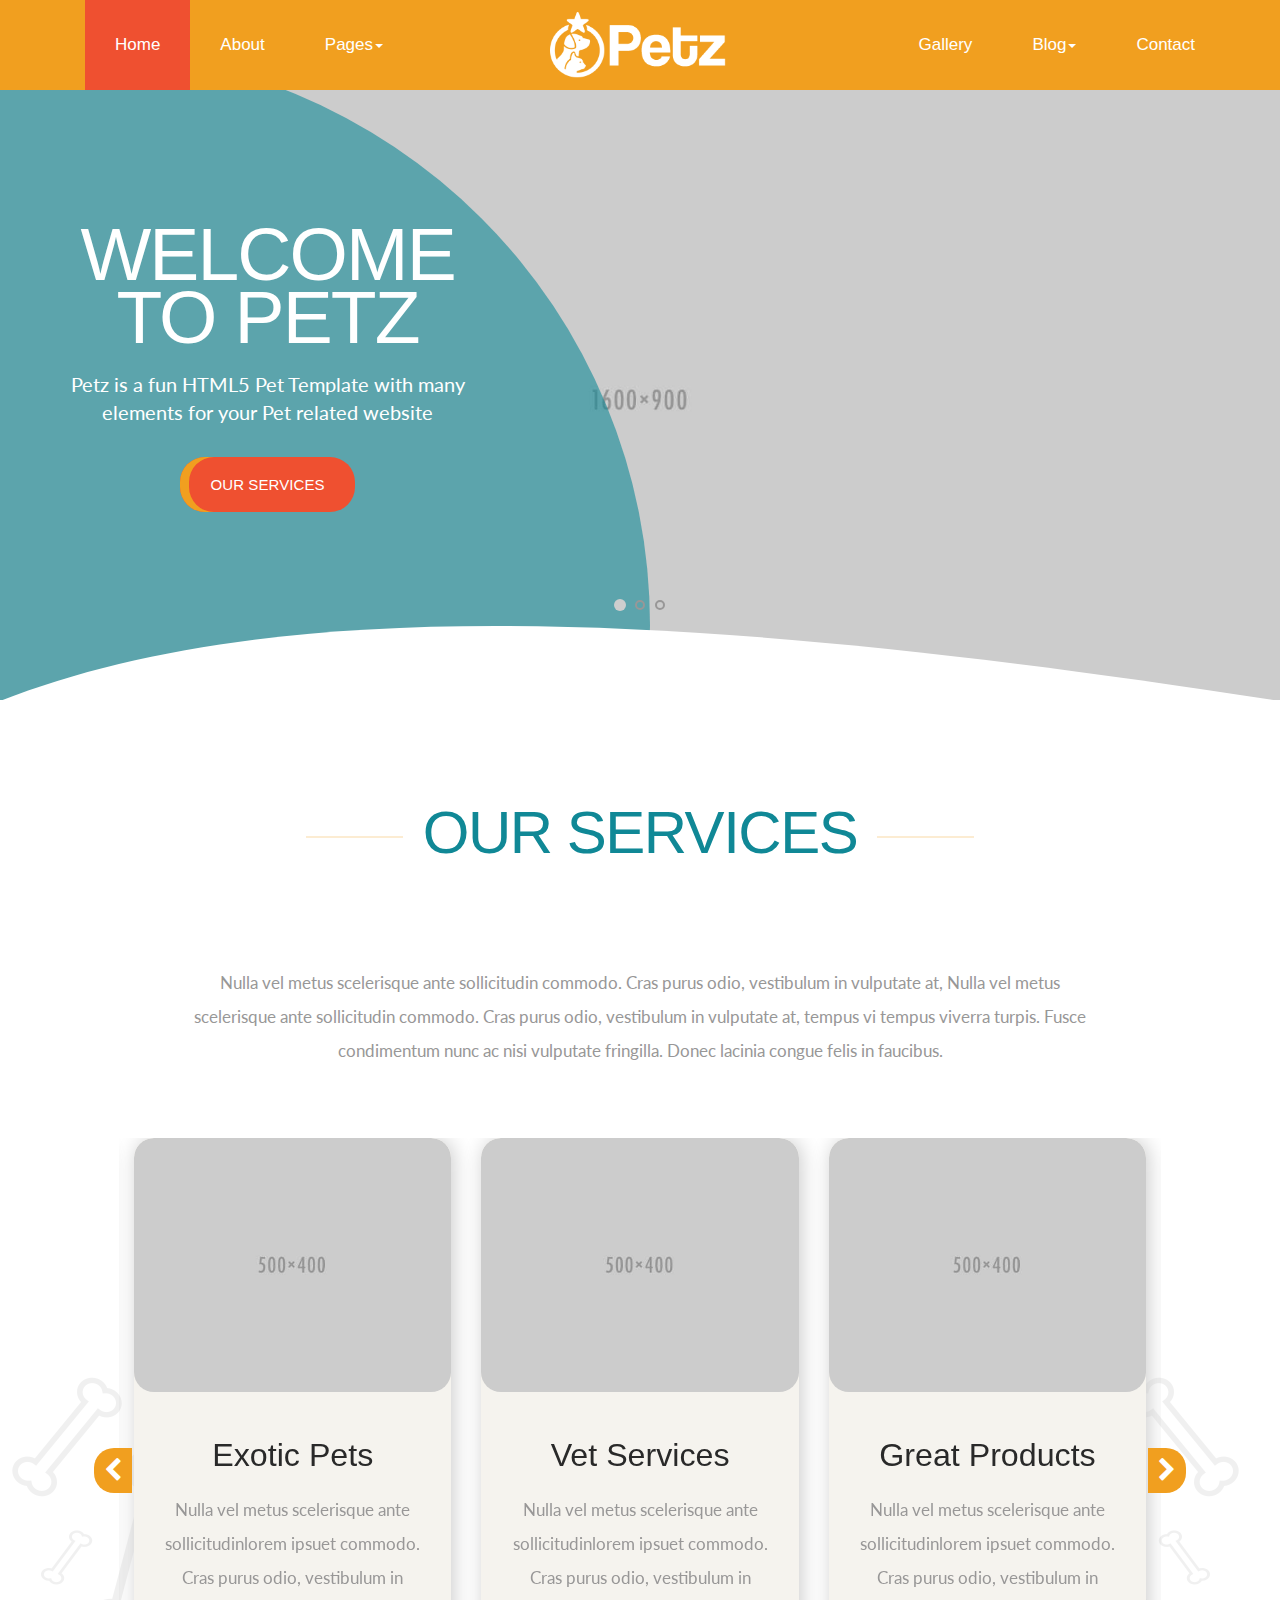
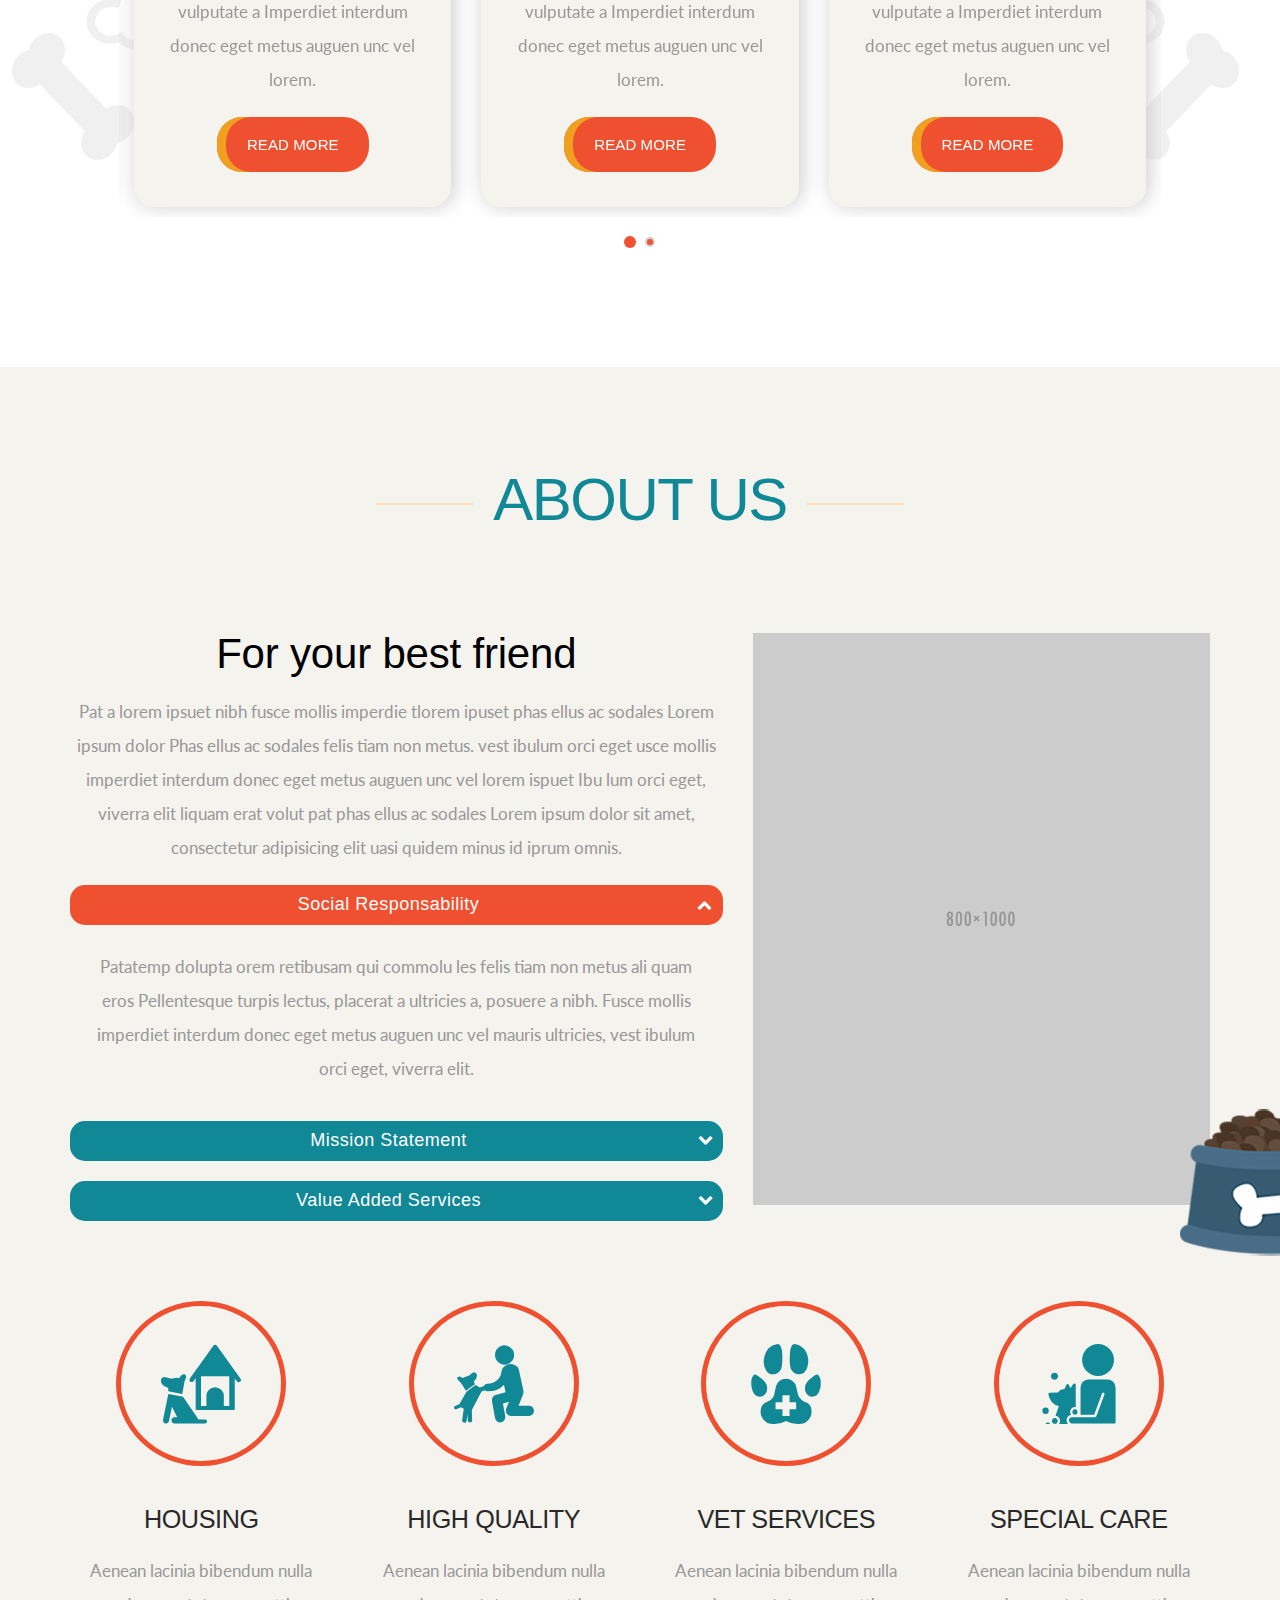
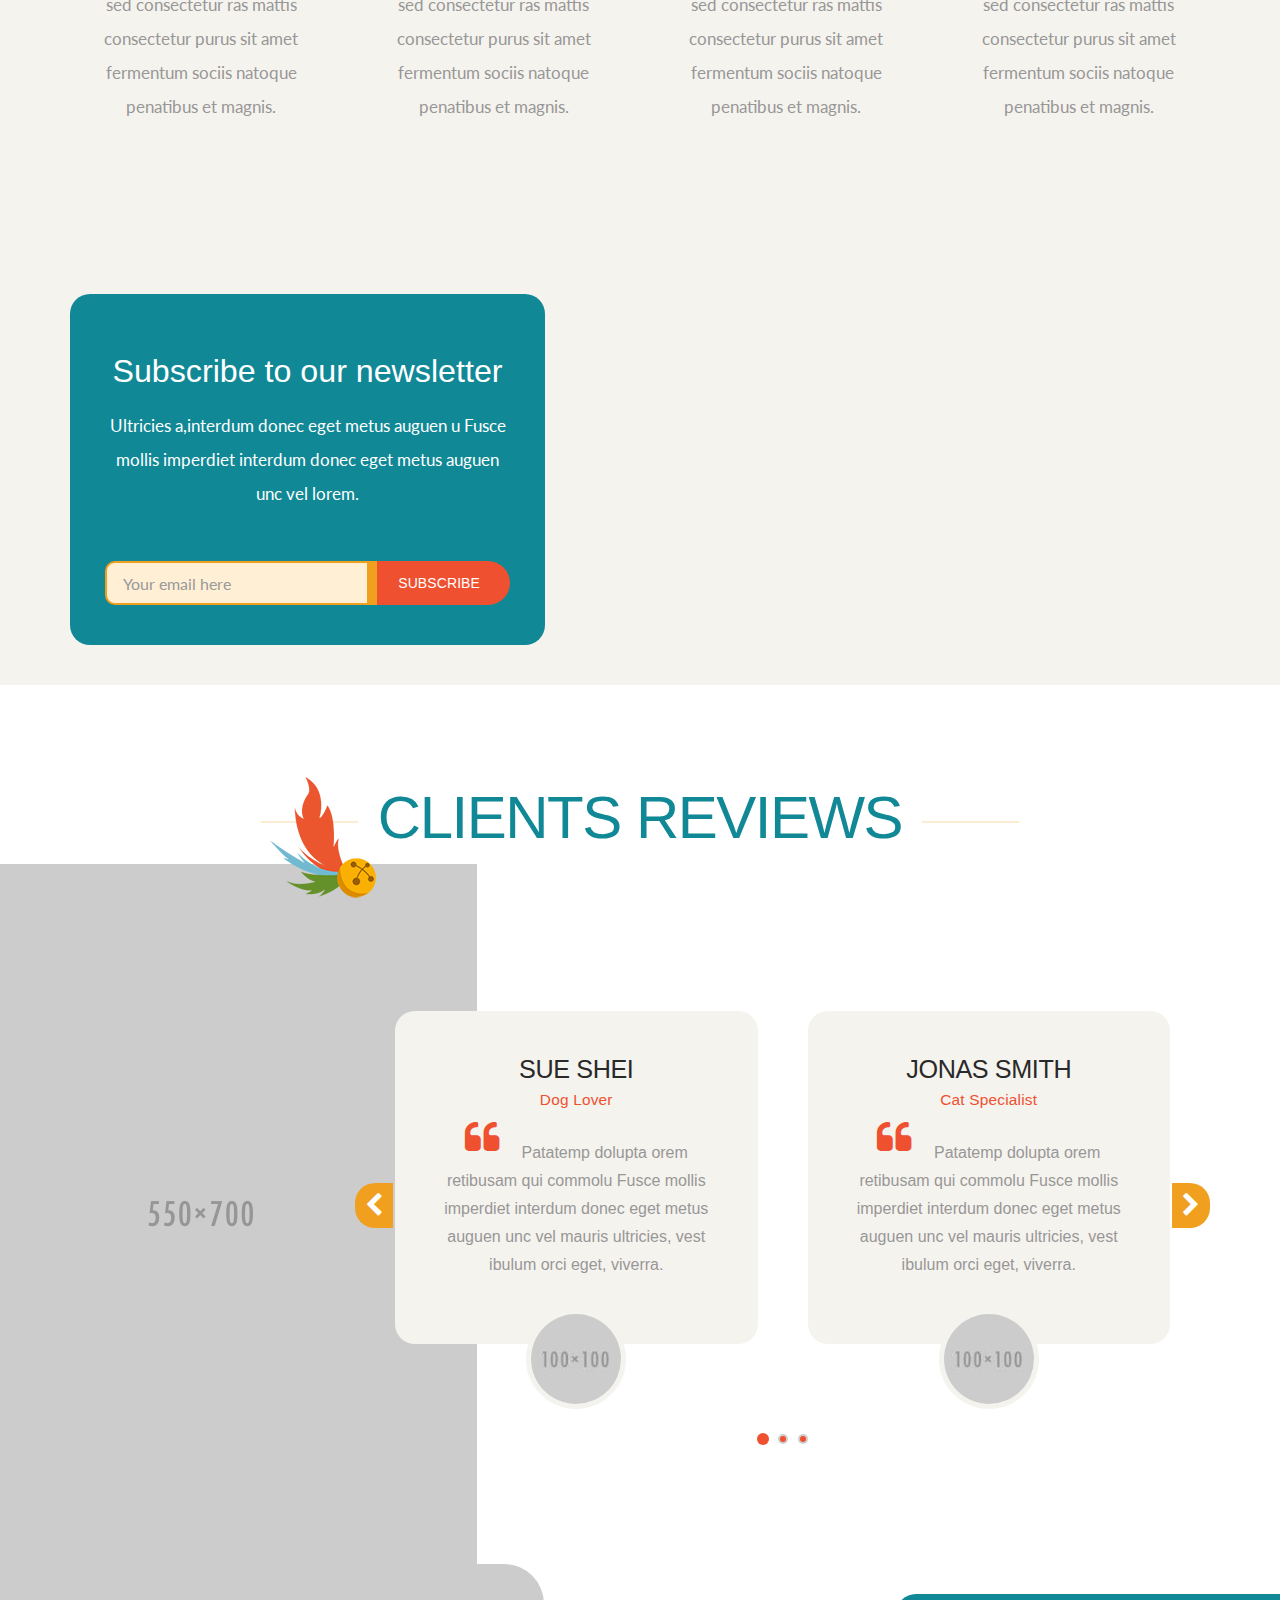
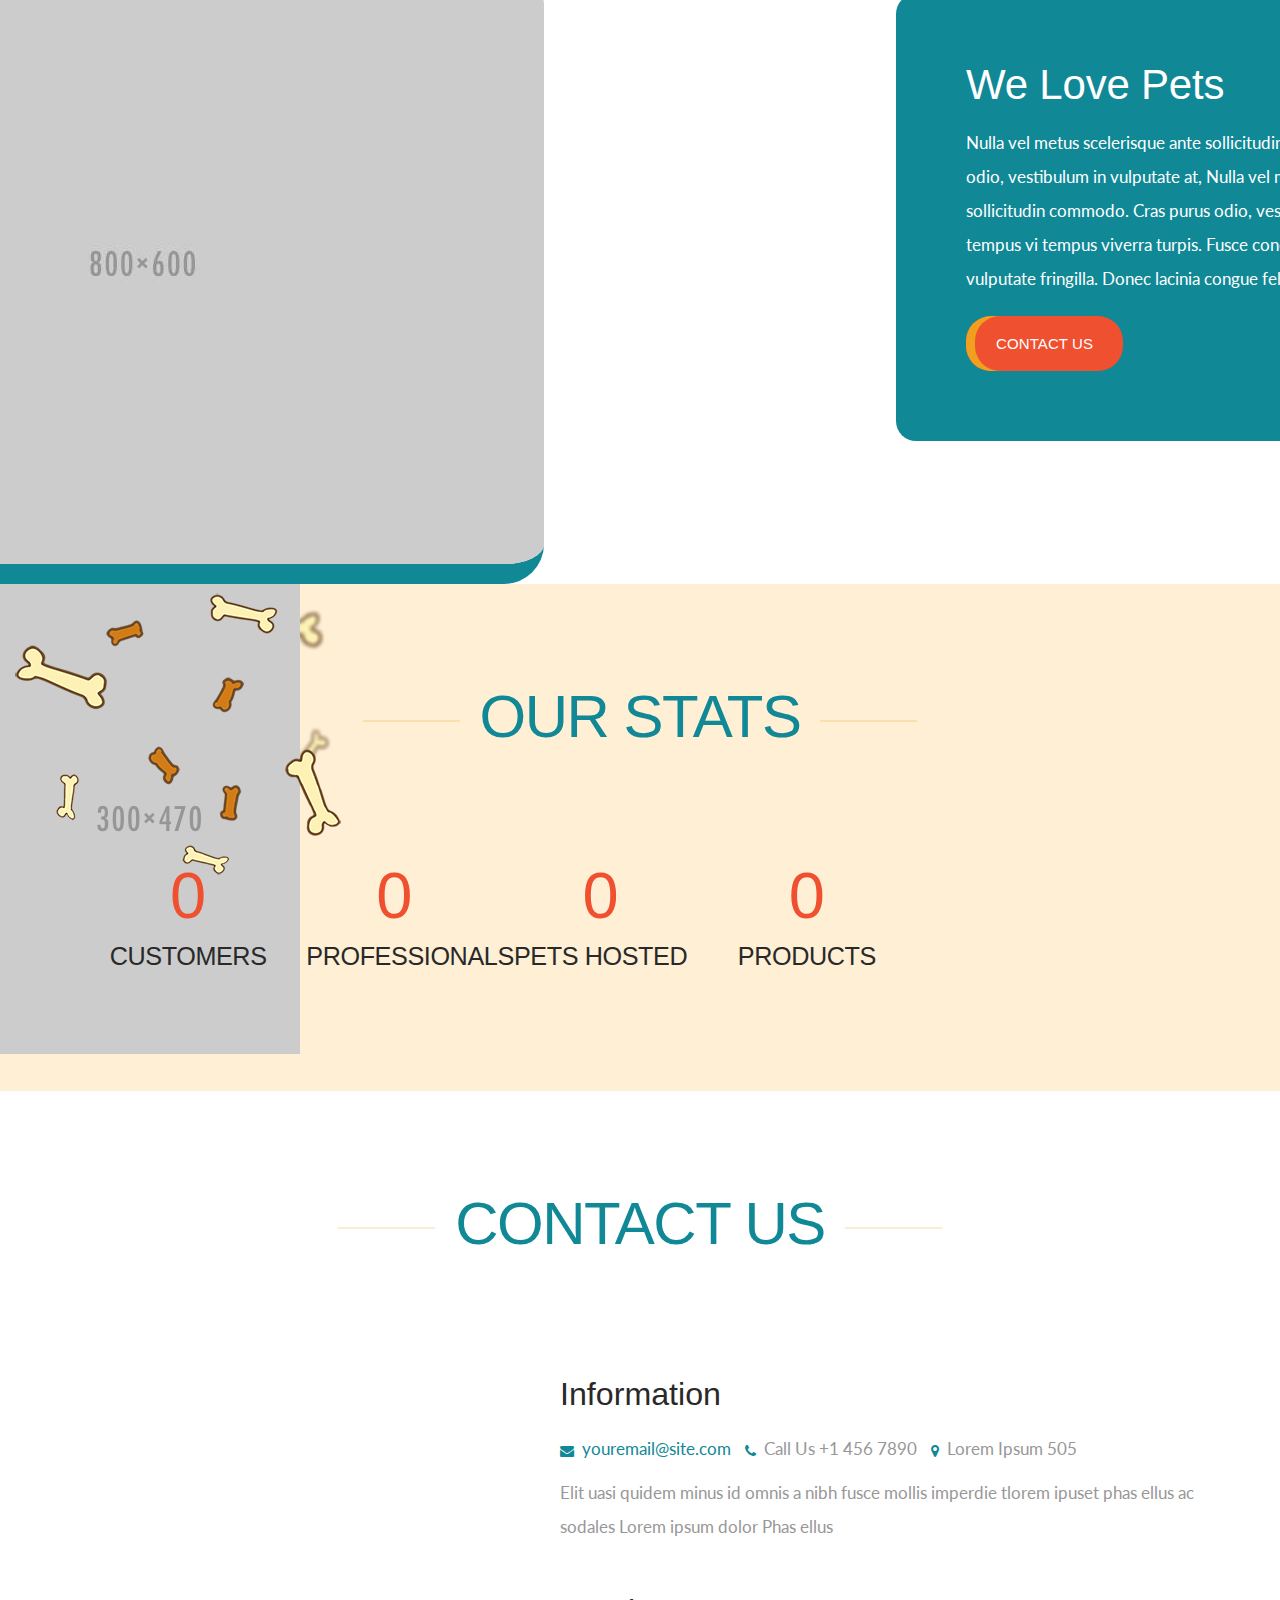
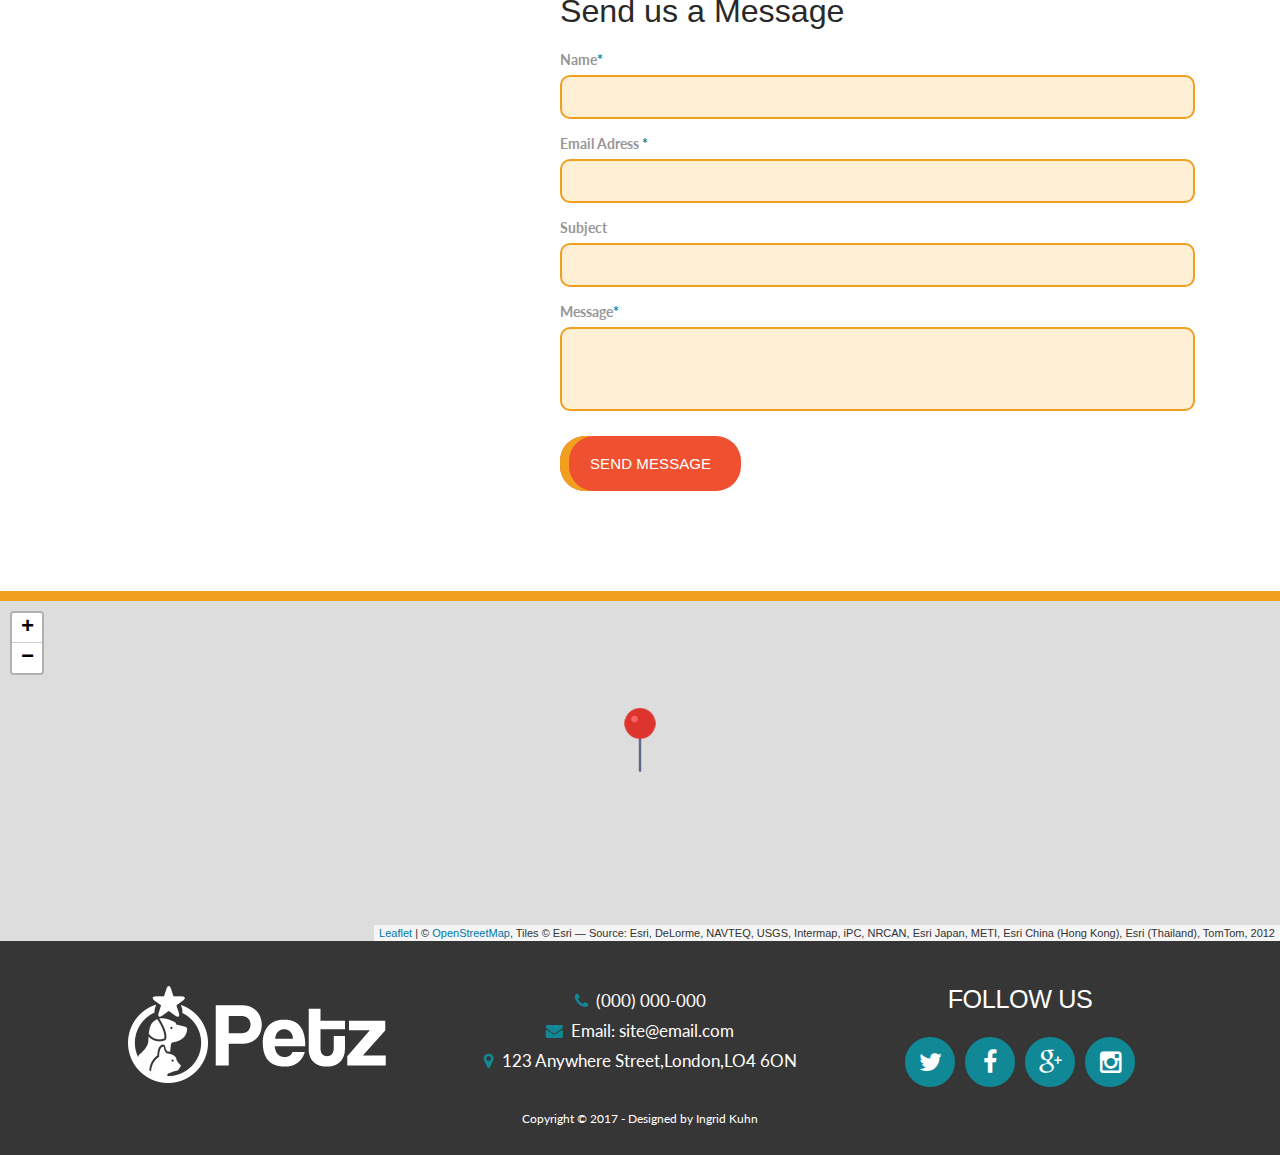
==== index.html @ ebee9ebb "alles hinzugefügt" ====
<!DOCTYPE html>
<html>
   <head>
      <meta charset="utf-8">
      <!--[if IE]>
      <meta http-equiv="X-UA-Compatible" content="IE=edge">
      <![endif]-->
      <meta name="viewport" content="width=device-width, initial-scale=1, maximum-scale=1">
      <meta name="description" content="">
      <meta name="author" content="">
      <!-- Page title -->
      <title>Petz - Pet HTML5 Template</title>
      <!--[if lt IE 9]>
      <script src="js/respond.js"></script>
      <![endif]-->
      <!-- Bootstrap Core CSS -->
      <link href="css/bootstrap.css" rel="stylesheet" type="text/css">
      <!-- Icon fonts -->
      <link href="fonts/font-awesome/css/font-awesome.min.css" rel="stylesheet" type="text/css">
      <link href="fonts/flaticons/flaticon.css" rel="stylesheet" type="text/css">
      <link href="fonts/glyphicons/bootstrap-glyphicons.css" rel="stylesheet" type="text/css">
      <!-- Google fonts -->
      <link href="https://fonts.googleapis.com/css?family=Lato:400,800" rel="stylesheet">
      <link href="https://fonts.googleapis.com/css?family=Baloo+Thambi" rel="stylesheet">
      <!-- Style CSS -->
      <link href="css/style.css" rel="stylesheet">
      <!-- Plugins CSS -->
      <link rel="stylesheet" href="css/plugins.css">
      <!-- Color Style CSS -->
      <link href="styles/maincolors.css" rel="stylesheet">
      <!-- Favicons-->
      <link rel="apple-touch-icon" sizes="72x72" href="/apple-icon-72x72.png">
      <link rel="apple-touch-icon" sizes="114x114" href="/apple-icon-114x114.png">
      <link rel="shortcut icon" href="favicon.ico" type="image/x-icon">
   </head>
   <body id="page-top">
      <!-- Preloader -->
      <div id="preloader">
         <div class="spinner">
            <div class="bounce1"></div>
         </div>
      </div>
      <!-- Preloader ends -->
      <nav class="navbar navbar-custom navbar-fixed-top">
         <div class="container">
            <!-- Brand and toggle get grouped for better mobile display -->
            <div class="navbar-header">
               <button type="button" class="navbar-toggle" data-toggle="collapse" data-target="#navbar-brand-centered">
               <i class="fa fa-bars"></i>
               </button>
               <div class="navbar-brand navbar-brand-centered page-scroll">
                  <a href="#page-top">
                     <!-- logo  -->
                     <img src="img/logo.png" class="img-responsive" alt="">
                  </a>
               </div>
            </div>
            <!--/navbar-header -->
            <!-- Collect the nav links, forms, and other content for toggling -->
            <div class="collapse navbar-collapse" id="navbar-brand-centered">
               <ul class="nav navbar-nav">
                  <li class="active"><a href="index.html">Home</a></li>
                  <li><a href="about.html">About</a></li>
                  <li class="dropdown">
                     <a class="dropdown-toggle" data-toggle="dropdown" href="#">Pages<b class="caret"></b></a>
                     <ul class="dropdown-menu">
                        <li><a href="adoption.html">Adoption</a></li>
						<li><a href="adopt-single.html">Adoption Single</a></li>
                        <li><a href="services.html">Our Services</a></li>
                        <li><a href="services-single.html">Services Single</a></li>
                        <li><a href="team.html">Our Team</a></li>
                        <li><a href="pricing.html">Pricing</a></li>
                        <li><a href="testimonials.html">Testimonials</a></li>
                        <li><a href="elements.html">Elements</a></li>
                     </ul>
                  </li>
               </ul>
               <ul class="nav navbar-nav navbar-right">
                  <li><a href="gallery.html">Gallery</a></li>
                  <li class="dropdown">
                     <a class="dropdown-toggle" data-toggle="dropdown" href="#">Blog<b class="caret"></b></a>
                     <ul class="dropdown-menu">
                        <li><a href="blog.html">Blog Home</a></li>
                        <li><a href="blog-single.html">Blog Post</a></li>
                     </ul>
                  </li>
                  <li><a href="contact.html">Contact</a></li>
               </ul>
            </div>
            <!-- /.navbar-collapse -->
         </div>
         <!-- /.container -->
      </nav>
      <!-- /navbar ends -->
      <!-- Full Page Image Background Slider -->
      <div class="slider-container">
         <!-- Controls -->
         <div class="slider-control left inactive"></div>
         <div class="slider-control right"></div>
         <ul class="slider-pagi"></ul>
         <!--Slider -->
         <div class="slider">
            <!-- Slide 0 -->
            <div class="slide slide-0 active" style="background-image:url('img/slide0.jpg')">
               <div class="slide__bg"></div>
               <div class="slide__content">
                  <div class="slide__overlay">
                  </div>
                  <!-- slide text-->
                  <div class="slide__text">
                     <h1 class="slide__text-heading">Welcome to PETZ</h1>
                     <div class="hidden-mobile">
                        <p class="lead">Petz is a fun HTML5 Pet Template with many elements for your Pet related website</p>
                        <a href="services.html" class="btn btn-default">our services</a>
                     </div>
                  </div>
               </div>
            </div>
            <!-- Slide 1 -->
            <div class="slide slide-1" style="background-image:url('img/slide1.jpg')">
               <div class="slide__bg"></div>
               <div class="slide__content">
                   <div class="slide__overlay">
                  </div>
                  <!-- slide text-->
                  <div class="slide__text">
                     <h1 class="slide__text-heading">We Love Pets!</h1>
                     <div class="hidden-mobile">
                        <p class="lead">We offer all the best quality products for your best friend.</p>
                        <a href="blog.html" class="btn btn-default">our Blog</a>
                     </div>
                  </div>
               </div>
            </div>
			<!-- Slide 2 -->
            <div class="slide slide-2" style="background-image:url('img/slide2.jpg')">
               <div class="slide__bg"></div>
               <div class="slide__content">
                   <div class="slide__overlay">
                  </div>
                  <!-- slide text-->
                  <div class="slide__text">
                     <h1 class="slide__text-heading">Amazing Services</h1>
                     <div class="hidden-mobile">
                        <p class="lead">We offer all the best quality products for your best friend.</p>
                        <a href="about.html" class="btn btn-default">About Us</a>
                     </div>
                  </div>
               </div>
            </div>
			<!--/Slide2 -->
         </div>
		  <!--/Slider-->
      </div>
	 <!--/ Slider ends -->
	  <!-- SVG Curve Up -->
      <svg id="curveUp" xmlns="http://www.w3.org/2000/svg" version="1.1" width="100%" height="100" viewBox="0 0 100 100" preserveAspectRatio="none" fill="#fff">
         <path d="M0 100 C 20 0 50 0 100 100 Z"/>
      </svg>    
      <!-- Section Services-index -->
      <section id="services-index">
         <!-- container -->
         <div class="container">
            <div class="section-heading">
               <h2>Our Services</h2>
            </div>
			<!-- /section-heading-->
            <div class="col-md-10 col-md-offset-1 text-center">
               <p>Nulla vel metus scelerisque ante sollicitudin commodo. Cras purus odio, vestibulum in vulputate at, Nulla vel metus scelerisque ante sollicitudin commodo. Cras purus odio, vestibulum in vulputate at, tempus vi tempus viverra turpis. Fusce condimentum nunc ac nisi vulputate fringilla. Donec lacinia congue felis in faucibus.</p>
            </div>
			<!-- /col-md-10-->
         </div>
         <!-- /container-->
         <div class="container-fluid bg-pattern margin1"  data-bottom-top="background-position: 0px 70%,99% 70%;"
            data-top-bottom="background-position: 0px -50%,99% -50%;">
            <div class="row">
               <div class="col-md-10 col-md-offset-1">
			   <!-- Services -->
                  <div id="owl-services" class="owl-carousel">
                     <!-- Feature Box 1  -->
                     <div class="col-xs-12">
                        <div class="box_icon">
                           <div class="icon">
                              <!-- icon -->
                              <div class="image">
                                 <img src="img/service1.jpg" class="img-responsive" alt="">
                              </div>
                              <div class="info">
                                 <h4>Exotic Pets</h4>
                                 <p>Nulla vel metus scelerisque ante sollicitudinlorem ipsuet commodo. Cras purus odio, vestibulum in vulputate a Imperdiet interdum donec eget metus auguen unc vel lorem.</p>
                                 <!-- Button-->
                                 <a class="btn" href="services-single.html">Read More</a>
                              </div>
                           </div>
                        </div>
                        <!-- /box_icon -->
                     </div>
                     <!-- /col-xs-12 ends -->
                     <!-- Feature Box 2 -->
                     <div class="col-xs-12">
                        <div class="box_icon">
                           <div class="icon">
                              <!-- icon -->
                              <div class="image">
                                 <img src="img/service2.jpg" class="img-responsive" alt="">
                              </div>
                              <div class="info">
                                 <h4>Vet Services</h4>
                                 <p>Nulla vel metus scelerisque ante sollicitudinlorem ipsuet commodo. Cras purus odio, vestibulum in vulputate a Imperdiet interdum donec eget metus auguen unc vel lorem.</p>
                                 <!-- Button-->
                                 <a class="btn" href="services-single.html">Read More</a>
                              </div>
                           </div>
                        </div>
                        <!-- /box_icon -->
                     </div>
                     <!-- /col-xs-12 ends -->
                     <!-- Feature Box 3  -->
                     <div class="col-xs-12">
                        <div class="box_icon">
                           <div class="icon">
                              <!-- icon -->
                              <div class="image">
                                 <img src="img/service3.jpg" class="img-responsive" alt="">
                              </div>
                              <div class="info">
                                 <h4>Great Products</h4>
                                 <p>Nulla vel metus scelerisque ante sollicitudinlorem ipsuet commodo. Cras purus odio, vestibulum in vulputate a Imperdiet interdum donec eget metus auguen unc vel lorem.</p>
                                 <!-- Button-->
                                 <a class="btn" href="services-single.html">Read More</a>
                              </div>
                           </div>
                        </div>
                        <!-- /box_icon -->
                     </div>
                     <!-- /col-xs-12 ends -->
                     <!-- Feature Box 4  -->
                     <div class="col-xs-12">
                        <div class="box_icon">
                           <div class="icon">
                              <!-- icon -->
                              <div class="image">
                                 <img src="img/service4.jpg" class="img-responsive" alt="">
                              </div>
                              <div class="info">
                                 <h4>Pet Hotel</h4>
                                 <p>Nulla vel metus scelerisque ante sollicitudinlorem ipsuet commodo. Cras purus odio, vestibulum in vulputate a Imperdiet interdum donec eget metus auguen unc vel lorem.</p>
                                 <!-- Button-->
                                 <a class="btn" href="services-single.html">Read More</a>
                              </div>
                           </div>
                        </div>
                        <!-- /box_icon -->
                     </div>
                     <!-- /col-xs-12 ends -->
                     <!-- Feature Box 5  -->
                     <div class="col-xs-12">
                        <div class="box_icon">
                           <div class="icon">
                              <!-- icon -->
                              <div class="image">
                                 <img src="img/service5.jpg" class="img-responsive" alt="">
                              </div>
                              <div class="info">
                                 <h4>Dog Walking</h4>
                                 <p>Nulla vel metus scelerisque ante sollicitudinlorem ipsuet commodo. Cras purus odio, vestibulum in vulputate a Imperdiet interdum donec eget metus auguen unc vel lorem.</p>
                                 <!-- Button-->
                                 <a class="btn" href="services-single.html">Read More</a>
                              </div>
                           </div>
                        </div>
                        <!-- /box_icon -->
                     </div>
                     <!-- /col-xs-12 ends -->
                  </div>
                  <!-- /owl-services -->
               </div>
               <!-- /col-md-9 -->
            </div>
            <!-- /row -->
         </div>
		 <!-- /container-fluid-->
      </section>
      <!-- Section About-index -->
      <section id="about-index" class="bg-lightcolor1" >
         <div class="container">
            <div class="section-heading text-center">
               <h2>About Us</h2>
            </div>
            <!-- row -->
            <div class="row">
               <div class="col-md-6 col-lg-7 text-center">
                  <h3>For your best friend</h3>
                  <p>
                     Pat a lorem ipsuet nibh fusce mollis imperdie tlorem ipuset phas ellus ac sodales Lorem ipsum dolor  Phas ellus ac sodales felis tiam non metus.
                     vest ibulum orci eget usce mollis imperdiet interdum donec eget metus auguen unc vel lorem ispuet Ibu lum orci eget, viverra elit liquam erat volut pat phas ellus ac sodales Lorem ipsum dolor sit amet, consectetur adipisicing elit uasi quidem minus id iprum omnis.
                  </p>
                  <!-- Accordion -->
                  <div class="panel-group" id="accordion">
                     <!-- Question 1 -->
                     <div class="panel">
                        <div class="panel-heading">
                           <h5 class="panel-title">
                              <a class="accordion-toggle" data-toggle="collapse" data-parent="#accordion" href="#collapseOne">Social Responsability</a>
                           </h5>
                        </div>
                        <div id="collapseOne" class="panel-collapse collapse in">
                           <div class="panel-body">
                              <p>Patatemp dolupta orem retibusam qui commolu 
                                 les felis tiam non metus ali quam eros Pellentesque turpis lectus, placerat a ultricies a, posuere a nibh. Fusce mollis imperdiet interdum donec eget metus auguen unc vel mauris ultricies, vest ibulum orci eget, viverra elit. 
                              </p>
                           </div>
                        </div>
                     </div>
                     <!-- Question 2 -->
                     <div class="panel">
                        <div class="panel-heading">
                           <h5 class="panel-title">
                              <a class="accordion-toggle collapsed" data-toggle="collapse" data-parent="#accordion" href="#collapseTwo">Mission Statement</a>
                           </h5>
                        </div>
                        <div id="collapseTwo" class="panel-collapse collapse">
                           <div class="panel-body">
                              <p>Patatemp dolupta orem retibusam qui commolu 
                                 les felis tiam non metus ali quam eros Pellentesque turpis lectus, placerat a ultricies a, posuere a nibh. Fusce mollis imperdiet interdum donec eget metus auguen unc vel mauris ultricies, vest ibulum orci eget, viverra elit. 
                              </p>
                           </div>
                        </div>
                     </div>
                     <!-- Question 3 -->
                     <div class="panel">
                        <div class="panel-heading">
                           <h5 class="panel-title">
                              <a class="accordion-toggle collapsed" data-toggle="collapse" data-parent="#accordion" href="#collapseThree">Value Added Services</a>
                           </h5>
                        </div>
                        <div id="collapseThree" class="panel-collapse collapse">
                           <div class="panel-body">
                              <p>Patatemp dolupta orem retibusam qui commolu 
                                 les felis tiam non metus ali quam eros Pellentesque turpis lectus, placerat a ultricies a, posuere a nibh. Fusce mollis imperdiet interdum donec eget metus auguen unc vel mauris ultricies, vest ibulum orci eget, viverra elit. 
                              </p>
                           </div>
                        </div>
                     </div>
                  </div>
                  <!-- /.accordion -->
               </div>
			   <!-- /col-md-7-->
               <!-- Parallax object -->
               <div class="parallax-object1 hidden-sm hidden-xs"  data-100-start="right: 0%;" 
                  data-center-bottom="right:30%;"  >
                  <!-- Image -->
                  <img src="img/illustrations/petbowl.png" alt="">
               </div>
			   <!-- /parallax-object1-->
               <div class="col-md-6 col-lg-5" >
                  <img src="img/about-index.png" class="img-responsive" alt="">
               </div>
               <!-- /col-md-5-->
            </div>
            <!-- /row -->
            <div class="row margin1 text-center">
               <!-- item 1 -->
               <div class="features col-lg-3 col-sm-6 col-xs-12">
                  <div class="col-xs-12 big-icon">
                     <!-- icon -->
                     <i class="flaticon-dog-and-pets-house"></i>
                  </div>
                  <div class="col-xs-12">
                     <h5>Housing</h5>
                     <p>Aenean lacinia bibendum nulla sed consectetur ras mattis consectetur purus sit amet fermentum sociis natoque penatibus et magnis.</p>
                  </div>
               </div>
               <!-- /col-md-3 -->
               <!-- item 2 -->
               <div class="features col-lg-3 col-sm-6 col-xs-12">
                  <div class="col-xs-12 big-icon">
                     <!-- icon -->
                     <i class="flaticon-dog-in-front-of-a-man"></i>
                  </div>
                  <div class="col-xs-12">
                     <h5>High Quality</h5>
                     <p>Aenean lacinia bibendum nulla sed consectetur ras mattis consectetur purus sit amet fermentum sociis natoque penatibus et magnis.</p>
                  </div>
               </div>
               <!-- /col-md-3 -->
               <!-- item 3 -->
               <div class="features col-lg-3 col-sm-6 col-xs-12">
                  <div class="col-xs-12 big-icon">
                     <!-- icon -->
                     <i class="flaticon-veterinarian-hospital"></i>
                  </div>
                  <div class="col-xs-12">
                     <h5>Vet Services</h5>
                     <p>Aenean lacinia bibendum nulla sed consectetur ras mattis consectetur purus sit amet fermentum sociis natoque penatibus et magnis.</p>
                  </div>
               </div>
               <!-- /col-md-3 -->
               <!-- item 1 -->
               <div class="features col-lg-3 col-sm-6 col-xs-12">
                  <div class="col-xs-12 big-icon">
                     <!-- icon -->
                     <i class="flaticon-animals-3"></i>
                  </div>
                  <div class="col-xs-12">
                     <h5>Special Care</h5>
                     <p>Aenean lacinia bibendum nulla sed consectetur ras mattis consectetur purus sit amet fermentum sociis natoque penatibus et magnis.</p>
                  </div>
               </div>
               <!-- /col-md-3 -->
            </div>
            <!-- /row -->
         </div>
         <!-- /container -->
      </section>
      <!-- /section ends -->
      <div class="container-fluid">
         <!-- Section Call to action -->
         <section class="call-to-action small-section bg1" data-stellar-background-ratio="0.2">
            <div class="container text-center">
               <!-- well -->
               <div class="col-md-5 bg-darkcolor well">
                  <div class="col-md-12">
                     <h4>Subscribe to our newsletter</h4>
                     <p>Ultricies a,interdum donec eget metus auguen u Fusce mollis imperdiet interdum donec eget metus auguen unc vel lorem.</p>
                     <!-- Form -->				
                     <div id="mc_embed_signup" class="margin1">
                        <!-- your form adresss in the line bellow -->
                        <form action="//yourlist.us12.list-manage.com/subscribe/post?u=04e646927a196552aaee78a7b&id=111" method="post" id="mc-embedded-subscribe-form" name="mc-embedded-subscribe-form" class="validate" target="_blank" novalidate>
                           <div id="mc_embed_signup_scroll">
                              <div class="mc-field-group">
                                 <div class="input-group">
                                    <input class="form-control input-lg required email" type="email" value="" name="EMAIL" placeholder="Your email here" id="mce-EMAIL">
                                    <span class="input-group-btn">
                                    <button class="btn" type="submit" value="Subscribe" name="subscribe" id="mc-embedded-subscribe">Subscribe</button>
                                    </span>
                                 </div>
                                 <!-- Subscription results -->
                                 <div id="mce-responses" class="mailchimp">
                                    <div class="alert alert-danger response" id="mce-error-response"></div>
                                    <div class="alert alert-success response" id="mce-success-response"></div>
                                 </div>
                              </div>
                              <!-- /mc-fiel-group -->									
                           </div>
                           <!-- /mc_embed_signup_scroll -->
                        </form>
                        <!-- /form ends -->								
                     </div>
                     <!-- /mc_embed_signup -->
                  </div>
                  <!-- /col-md-12 -->
               </div>
               <!-- /col-md-6 -->
            </div>
            <!-- /container -->
         </section>
         <!-- /Section ends -->
      </div>
      <!-- /container-fluid -->
      <!-- Section Reviews -->
      <section id="reviews">
         <div class="container">
            <div class="section-heading text-center">
               <h2>Clients Reviews</h2>
            </div>
            <!-- Parallax object -->
            <div class="parallax-object2 hidden-sm hidden-xs hidden-md" 
               data-100-start="transform:rotate(-0deg); left:20%;" 
               data-top-bottom="transform:rotate(-370deg);">
               <!-- Image -->
               <img src="img/illustrations/toy.png" alt="">
            </div>
            <!-- /col-md-3 -->
            <div class="col-md-9 col-md-offset-3">
               <!-- Reviews -->
            <div id="owl-reviews" class="owl-carousel margin1">
               <!-- review 1 -->
               <div class="review">
                  <div class="col-xs-12">
                     <!-- caption -->
                     <div class="review-caption">
                        <h5>Sue Shei</h5>
                        <div class="small-heading">
                           Dog Lover
                        </div>
                        <blockquote>
                           Patatemp dolupta orem retibusam qui commolu 
                           Fusce mollis imperdiet interdum donec eget metus auguen unc vel mauris ultricies, 
                           vest ibulum orci eget, viverra.
                        </blockquote>
                     </div>
                     <!-- Profile image -->
                     <div class="review-profile-image">
                        <img src="img/review1.jpg" alt=""/>
                     </div>
                     <!--/review profile image -->
                  </div>
                  <!-- /col-xs-12 ends -->
               </div>
               <!-- /review-->
               <!-- review 2 -->
               <div class="review">
                  <div class="col-xs-12">
                     <!-- caption -->
                     <div class="review-caption">
                        <h5>Jonas Smith</h5>
                        <div class="small-heading">
                           Cat Specialist
                        </div>
                        <blockquote>
                           Patatemp dolupta orem retibusam qui commolu 
                           Fusce mollis imperdiet interdum donec eget metus auguen unc vel mauris ultricies, 
                           vest ibulum orci eget, viverra.
                        </blockquote>
                     </div>
                     <!-- Profile image -->
                     <div class="review-profile-image">
                        <img src="img/review2.jpg" alt=""/>                      
                     </div>
                     <!--/review profile image -->
                  </div>
                  <!-- /col-xs-12 ends -->
               </div>
               <!-- /review-->
               <!-- review 3 -->
               <div class="review">
                  <div class="col-xs-12">
                     <!-- caption -->
                     <div class="review-caption">
                        <h5>Maria Silva</h5>
                        <div class="small-heading">
                           Exotic Birds Vet
                        </div>
                        <blockquote>
                           Patatemp dolupta orem retibusam qui commolu 
                           Fusce mollis imperdiet interdum donec eget metus auguen unc vel mauris ultricies, 
                           vest ibulum orci eget, viverra.
                        </blockquote>
                     </div>
                     <!-- Profile image -->
                     <div class="review-profile-image">
                        <img src="img/review3.jpg" alt=""/>                       
                     </div>
                     <!--/review profile image -->
                  </div>
                  <!-- /col-xs-12 ends -->
               </div>
               <!-- /review-->
               <!-- review 4 -->
               <div class="review">
                  <div class="col-xs-12">
                     <!-- caption -->
                     <div class="review-caption">
                        <h5>Lou Lou</h5>
                        <div class="small-heading">
                           Veterinarian
                        </div>
                        <blockquote>
                           Patatemp dolupta orem retibusam qui commolu 
                           Fusce mollis imperdiet interdum donec eget metus auguen unc vel mauris ultricies, 
                           vest ibulum orci eget, viverra.
                        </blockquote>
                     </div>
                     <!-- Profile image -->
                     <div class="review-profile-image">
                        <img src="img/review4.jpg" alt=""/>                       
                     </div>
                     <!--/review profile image -->
                  </div>
                  <!-- /col-xs-12 ends -->
               </div>
               <!-- /review-->
               <!-- review 4 -->
               <div class="review">
                  <div class="col-xs-12">
                     <!-- caption -->
                     <div class="review-caption">
                        <h5>James Doe</h5>
                        <div class="small-heading">
                           Pet Lover
                        </div>
                        <blockquote>
                           Patatemp dolupta orem retibusam qui commolu 
                           Fusce mollis imperdiet interdum donec eget metus auguen unc vel mauris ultricies, 
                           vest ibulum orci eget, viverra.
                        </blockquote>
                     </div>
                     <!-- Profile image -->
                     <div class="review-profile-image">
                        <img src="img/review5.jpg" alt=""/>                       
                     </div>
                     <!--/review profile image -->
                  </div>
                  <!-- /col-xs-12 ends -->
               </div>
               <!-- /review-->
            </div>
            <!-- /owl-carousel -->
            </div>
            <!-- /col-md-10 -->
         </div>
         <!-- /.container -->
      </section>
      <!-- /Section ends -->
      <!-- callout-->		   
      <section class="callout container-fluid no-padding">
	    <!-- row-fluid -->
         <div class="row-fluid">
            <div class="col-lg-8 col-md-12 no-padding" data-start="right: 20%;" 
               data-center="right:0%;">
               <!-- image  -->
               <img src="img/call1.jpg" class="img-responsive img-rounded" alt="">
            </div>
            <!-- text box  -->
            <div class="callout-box col-lg-6 col-lg-offset-6 bg-darkcolor"  data-start="left: 20%;" 
               data-center="left:0%;">
               <h3>We Love Pets</h3>
               <p>Nulla vel metus scelerisque ante sollicitudin commodo. Cras purus odio, vestibulum in vulputate at, Nulla vel metus scelerisque ante sollicitudin commodo. Cras purus odio, vestibulum in vulputate at, tempus vi tempus viverra turpis. Fusce condimentum nunc ac nisi vulputate fringilla. Donec lacinia congue felis in faucibus.</p>
               <a href="contact.html" class="btn">Contact us</a>
            </div>
            <!-- /callout-box  -->
         </div>
         <!-- /row-fluid -->
      </section>
      <!-- /callout -->
      <!-- Section Stats -->	
      <section id="stats" class="bg-lightcolor2">
         <div class="section-heading text-center">
               <h2>Our Stats</h2>
            </div>
         <div class="container">
            <div class="col-lg-9 col-md-8 col-sm-8">
               <div class="text-center">
                  <div class="col-lg-3 col-md-6 col-sm-6">
                     <!-- Number 1 -->
                     <div class="numscroller" data-slno='1' data-min='0' data-max='180' data-delay='20' data-increment="19">0</div>
                     <h5>Customers</h5>
                  </div>
                  <div class="col-lg-3 col-md-6 col-sm-6">
                     <!-- Number 2 -->
                     <div class="numscroller" data-slno='1' data-min='0' data-max='16' data-delay='10' data-increment="9">0</div>
                     <h5>Professionals</h5>
                  </div>
                  <div class="col-lg-3 col-md-6 col-sm-6">
                     <!-- Number 3 -->
                     <div class="numscroller" data-slno='1' data-min='0' data-max='67' data-delay='20' data-increment="19">0</div>
                     <h5>Pets Hosted</h5>
                  </div>
                  <div class="col-lg-3 col-md-6 col-sm-6">
                     <!-- Number 4 -->
                     <div class="numscroller" data-slno='1' data-min='0' data-max='50' data-delay='10' data-increment="9">0</div>
                     <h5>Products</h5>
                  </div>
               </div>
            </div>
         </div>
      </section>
      <!-- Section Ends-->
    
      <!-- Section Contact  -->
      <section id="contact-index">
         <div class="container">
            <div class="section-heading">
               <h2>Contact Us</h2>
            </div>
            <div class="col-lg-7 col-lg-offset-5 col-md-8 col-md-offset-2">
               <!-- contact info -->
               <h4>Information </h4>
               <ul class="list-inline">
                  <li><i class="fa fa-envelope"></i><a href="mailto:youremailaddress">youremail@site.com</a></li>
                  <li><i class="fa fa-phone margin-icon"></i>Call Us +1 456 7890</li>
                  <li><i class="fa fa-map-marker margin-icon"></i>Lorem Ipsum 505</li>
               </ul>
               <!-- address info -->
               <p>Elit uasi quidem minus id omnis a nibh fusce mollis imperdie tlorem ipuset phas ellus ac sodales Lorem ipsum dolor Phas ellus 
               </p>
               <h4 class="margin1">Send us a Message</h4>
               <!-- Form Starts -->
               <div id="contact_form">
                  <div class="form-group">
                     <label>Name<span class="required">*</span></label>
                     <input type="text" name="name" class="form-control input-field" required="">                    
                     <label>Email Adress <span class="required">*</span></label>
                     <input type="email" name="email" class="form-control input-field" required="">           
                     <label>Subject</label>
                     <input type="text" name="subject" class="form-control input-field" required="">                            
                     <label>Message<span class="required">*</span></label>
                     <textarea name="message" id="message" class="textarea-field form-control" rows="3"  required=""></textarea>
                  </div>
                  <button type="submit" id="submit_btn" value="Submit" class="btn center-block">Send message</button>
               </div>
               <!-- Contact results -->
               <div id="contact_results"></div>
            </div>
            <!-- Contact -->
            <!-- /col-lg-5-->
         </div>
         <!-- /container -->
      </section>
      <!-- /Section ends -->	
      <div class="container-fluid">
         <!-- map-->
         <div id="map-canvas"></div>
      </div>
      <!-- Footer -->		
      <footer>
         <!-- Contact info -->
         <div class="container">
            <div class="col-md-4 text-center">
               <!-- Footer logo -->
               <img src="img/logo.png" alt="" class="center-block img-responsive">
            </div>
            <!-- /.col-md-4 -->
            <div class="col-md-4 text-center res-margin">
               <ul class="list-unstyled">
                  <li><i class="fa fa-phone"></i>(000) 000-000</li>
                  <li><i class="fa fa-envelope"></i>Email: <a href="mailto:your@email.com">site@email.com</a></li>
                  <li><i class="fa fa-map-marker"></i>123 Anywhere Street,London,LO4 6ON</li>
               </ul>
            </div>
            <!-- /.col-md-4 -->
            <div class="col-md-4 text-center res-margin">
               <h5>Follow us</h5>
               <!--Social icons -->
               <div class="social-media">
                  <a href="#" title=""><i class="fa fa-twitter"></i></a>
                  <a href="#" title=""><i class="fa fa-facebook"></i></a>
                  <a href="#" title=""><i class="fa fa-google-plus"></i></a>
                  <a href="#" title=""><i class="fa fa-instagram"></i></a>
               </div>
            </div>
            <!-- /.col-md-4 -->
         </div>
         <!-- /.container -->
         <!-- Credits-->
         <div class="credits col-md-12 text-center">
            Copyright © 2017 - Designed by <a href="http://www.ingridkuhn.com">Ingrid Kuhn</a>
            <!-- Go To Top Link -->
            <div class="page-scroll hidden-sm hidden-xs">
               <a href="#page-top" class="back-to-top"><i class="fa fa-angle-up"></i></a>
            </div>
         </div>
         <!-- /credits -->
      </footer>
      <!-- /footer ends -->
      <!-- Core JavaScript Files -->
      <script src="js/jquery.min.js"></script>
      <script src="js/bootstrap.min.js"></script>
      <!-- Main Js -->
      <script src="js/main.js"></script>
      <!-- Contact form -->
      <script src="js/contact.js"></script>
      <!--Other Plugins -->
      <script src="js/plugins.js"></script>
      <!-- Prefix free CSS -->
      <script src="js/prefixfree.js"></script>
      <!--Mail Chimp validator -->
      <script src='js/mc-validate.js'></script>	  
      <!-- Open street maps-->
      <script src="js/map.js"></script>
   </body>
</html>
---- fonts/flaticons/flaticon.css ----
/*
  	Flaticon icon font: Flaticon
  	*/

@font-face {
  font-family: "Flaticon";
  src: url("Flaticon.eot");
  src: url("Flaticon.eot?#iefix") format("embedded-opentype"),
       url("Flaticon.woff") format("woff"),
       url("Flaticon.ttf") format("truetype");
  font-weight: normal;
  font-style: normal;
}


[class^="flaticon-"]:before, [class*=" flaticon-"]:before,
[class^="flaticon-"]:after, [class*=" flaticon-"]:after {   
  font-family: Flaticon;
font-style: normal;
}

.flaticon-angry-bulldog-face:before { content: "\f100"; }
.flaticon-animal:before { content: "\f101"; }
.flaticon-animal-1:before { content: "\f102"; }
.flaticon-animal-2:before { content: "\f103"; }
.flaticon-animal-3:before { content: "\f104"; }
.flaticon-animal-4:before { content: "\f105"; }
.flaticon-animal-5:before { content: "\f106"; }
.flaticon-animal-6:before { content: "\f107"; }
.flaticon-animal-7:before { content: "\f108"; }
.flaticon-animal-8:before { content: "\f109"; }
.flaticon-animal-paw-print:before { content: "\f10a"; }
.flaticon-animals:before { content: "\f10b"; }
.flaticon-animals-1:before { content: "\f10c"; }
.flaticon-animals-2:before { content: "\f10d"; }
.flaticon-animals-3:before { content: "\f10e"; }
.flaticon-animals-4:before { content: "\f10f"; }
.flaticon-animals-5:before { content: "\f110"; }
.flaticon-animals-6:before { content: "\f111"; }
.flaticon-animals-7:before { content: "\f112"; }
.flaticon-aquarium:before { content: "\f113"; }
.flaticon-basset-houd:before { content: "\f114"; }
.flaticon-basset-hound-dog-head:before { content: "\f115"; }
.flaticon-bernese-mountain:before { content: "\f116"; }
.flaticon-bird:before { content: "\f117"; }
.flaticon-border-collie:before { content: "\f118"; }
.flaticon-border-collie-head:before { content: "\f119"; }
.flaticon-brush:before { content: "\f11a"; }
.flaticon-bulldog:before { content: "\f11b"; }
.flaticon-bulldog-head:before { content: "\f11c"; }
.flaticon-cat:before { content: "\f11d"; }
.flaticon-chewing-bone-for-dog:before { content: "\f11e"; }
.flaticon-circle:before { content: "\f11f"; }
.flaticon-dachshund:before { content: "\f120"; }
.flaticon-doberman-dog-head:before { content: "\f121"; }
.flaticon-dog:before { content: "\f122"; }
.flaticon-dog-1:before { content: "\f123"; }
.flaticon-dog-2:before { content: "\f124"; }
.flaticon-dog-3:before { content: "\f125"; }
.flaticon-dog-4:before { content: "\f126"; }
.flaticon-dog-5:before { content: "\f127"; }
.flaticon-dog-6:before { content: "\f128"; }
.flaticon-dog-7:before { content: "\f129"; }
.flaticon-dog-8:before { content: "\f12a"; }
.flaticon-dog-and-pets-house:before { content: "\f12b"; }
.flaticon-dog-bone:before { content: "\f12c"; }
.flaticon-dog-bone-1:before { content: "\f12d"; }
.flaticon-dog-face:before { content: "\f12e"; }
.flaticon-dog-food-bowl:before { content: "\f12f"; }
.flaticon-dog-head:before { content: "\f130"; }
.flaticon-dog-in-front-of-a-man:before { content: "\f131"; }
.flaticon-dog-kennel:before { content: "\f132"; }
.flaticon-dog-pet-allowed-hotel-signal:before { content: "\f133"; }
.flaticon-dog-puppy:before { content: "\f134"; }
.flaticon-dog-training:before { content: "\f135"; }
.flaticon-dog-training-1:before { content: "\f136"; }
.flaticon-dog-training-2:before { content: "\f137"; }
.flaticon-dog-training-3:before { content: "\f138"; }
.flaticon-dog-with-big-and-pointy-ears:before { content: "\f139"; }
.flaticon-dog-with-chubby-cheeks:before { content: "\f13a"; }
.flaticon-dog-with-first-aid-kit-bag:before { content: "\f13b"; }
.flaticon-dog-with-floppy-ears:before { content: "\f13c"; }
.flaticon-dog-with-floppy-ears-1:before { content: "\f13d"; }
.flaticon-face-of-a-dog-with-sleepy-eyes:before { content: "\f13e"; }
.flaticon-face-of-staring-dog:before { content: "\f13f"; }
.flaticon-food:before { content: "\f140"; }
.flaticon-guinea-pig-heag:before { content: "\f141"; }
.flaticon-hamster:before { content: "\f142"; }
.flaticon-hamster-1:before { content: "\f143"; }
.flaticon-kurzhaar:before { content: "\f144"; }
.flaticon-laying-cat:before { content: "\f145"; }
.flaticon-long-haired-dog-head:before { content: "\f146"; }
.flaticon-man-combing-a-dog:before { content: "\f147"; }
.flaticon-medical:before { content: "\f148"; }
.flaticon-mouse:before { content: "\f149"; }
.flaticon-pawprint:before { content: "\f14a"; }
.flaticon-pawprint-1:before { content: "\f14b"; }
.flaticon-pet-carrier:before { content: "\f14c"; }
.flaticon-pet-food:before { content: "\f14d"; }
.flaticon-pet-friendly:before { content: "\f14e"; }
.flaticon-pet-hotel-sign-with-a-dog-and-a-cat-under-a-roof-line:before { content: "\f14f"; }
.flaticon-pet-hotel-symbols-of-three-stars-a-semicircle-and-a-bone-black-shape:before { content: "\f150"; }
.flaticon-pet-shelter:before { content: "\f151"; }
.flaticon-pets:before { content: "\f152"; }
.flaticon-pets-hotel-symbol-with-a-dog-and-a-cat-in-a-circle-with-one-star:before { content: "\f153"; }
.flaticon-play:before { content: "\f154"; }
.flaticon-poodle:before { content: "\f155"; }
.flaticon-rat:before { content: "\f156"; }
.flaticon-scissors:before { content: "\f157"; }
.flaticon-siamese-cat:before { content: "\f158"; }
.flaticon-sign:before { content: "\f159"; }
.flaticon-sitting-rabbit:before { content: "\f15a"; }
.flaticon-syringe:before { content: "\f15b"; }
.flaticon-toyger-cat:before { content: "\f15c"; }
.flaticon-track:before { content: "\f15d"; }
.flaticon-turtle:before { content: "\f15e"; }
.flaticon-vet-with-cat:before { content: "\f15f"; }
.flaticon-veterinarian-hospital:before { content: "\f160"; }
.flaticon-veterinary:before { content: "\f161"; }
.flaticon-walking-the-dog:before { content: "\f162"; }
.flaticon-zynga-logotype:before { content: "\f163"; }
---- css/style.css ----
/*
Template Name: PetZ
Author: Ingrid Kuhn
Author URI: themeforest/user/ingridk
Version: 1.0
Last change: 13th june 2018

	Table of Contents

	#General and Typography
	#Preloader
	#Navigation
	#Logo
	#Index page
	#Adoption page
	#Team page
	#Pricing Page
	#Testimonials Page
    #Gallery page
	#Blog pages
	#Contact page
	#Footer and Credits
	#Miscellaneous
	#Media Queries

===========================
  General and Typography
============================ */

html {
    width: 100%;
    height: 100%;
}
body {
    width: 100%;
    height: 100%;
    font-weight: 400;
    color: #989797;
    overflow-x: hidden!important;
    -webkit-font-smoothing: antialiased;
    font-family: 'Lato', sans-serif;
    overflow: auto;
    -webkit-overflow-scrolling: touch;
    position: relative;
}
p,
ul {
    font-size: 17px;
    line-height: 34px;
}
img {
    transition: all .2s ease-in-out;
}
/* Headings */

h1 {
    font-size: 75px;
    margin-bottom: 20px;
    line-height: 63px;
    font-family: 'Baloo Thambi', sans-serif;
    margin-top: 0px;
    color: #222;
    letter-spacing: -.025em;
}
h2 {
    font-size: 60px;
    font-family: 'Baloo Thambi', sans-serif;
    margin-bottom: 20px;
    margin-top: 0px;
    color: #282828;
    letter-spacing: -.025em;
    text-transform: uppercase;
}
h3 {
    font-family: 'Baloo Thambi', sans-serif;
    font-size: 3em;
    color: #000;
    line-height: 1em;
    letter-spacing: -0.2px;
    margin-bottom: 20px;
    margin-top: 0px;
    position: relative;
}
h4 {
    font-family: 'Baloo Thambi', sans-serif;
    font-size: 2.3em;
    margin-top: 20px;
    margin-bottom: 20px;
    color: #292929;
}
h5 {
    font-size: 1.8em;
    margin: 0;
    font-family: 'Baloo Thambi', sans-serif;
    color: #292929;
    letter-spacing: -0.4px;
    margin-bottom: 20px;
    margin-top: 20px;
    text-transform: uppercase;
}
h6 {
    font-size: 1.114em;
    line-height: 1.214em;
    text-transform: uppercase;
    font-family: 'Baloo Thambi', sans-serif;
    letter-spacing: -0.4px;
}
h1 small,
h2 small,
h3 small,
h4 small,
h5 small,
h6 small {
    text-transform: none;
    font-family: 'Lato', sans-serif;
}
/* Links */

a {
    transition: color .2s ease-in-out;
}
a:hover,
a:focus {
    text-decoration: none;
}
/* Others */

.subtitle {
    font-weight: 500;
    font-size: 20px;
    letter-spacing: 0.3px;
}
.text-light,
.text-light h1,
.text-light h2,
.text-light h3,
.text-light h4,
.text-light h5,
.text-light h6,
.text-light p {
    color: #fff !important;
}
i {
    transition: all .2s ease-in-out;
}
.small-heading {
    font-size: 1.100em;
    margin-bottom: 10px;
    font-family: 'Baloo Thambi', sans-serif;
    font-weight: 400;
    letter-spacing: 0.2px;
    padding-bottom: 15px;
}
/*===========================
  Preloader
============================ */

#preloader {
    position: fixed;
    top: 0;
    left: 0;
    width: 100%;
    height: 100%;
    z-index: 99999;
}
.spinner {
    text-align: center;
    position: absolute;
    top: 50%;
    width: 10%;
    left: 45%;
    animation: rotate 2.0s infinite linear;
}
.spinner > div {
    border-radius: 100%;
    display: inline-block;
    animation: bouncedelay 1.4s infinite ease-in-out;
    /* Prevent first frame from flickering when animation starts */
    
    animation-fill-mode: both;
}
.spinner .bounce1 {
    animation-delay: -0.32s;
}
/* Preloader icon */

.spinner .bounce1:after {
    content: "\f10a";
    position: absolute;
    font-family: "flaticon";
    font-size: 40px;
    margin-top: -40px;
    margin-left: -10px;
}
@keyframes bouncedelay {
    0%, 80%, 100% {
        transform: scale(1.0);
    }
    40% {
        transform: scale(1.5);
    }
}
/*===========================
  Navigation
============================ */
/* Responsive navbar  */

.navbar-toggle:focus,
.navbar-toggle:active {
    outline: 0;
}
.navbar-toggle {
    font-size: 35px;
    color: #fff;
    transition: all .2s ease-in-out;
    position: relative;
    float: right;
    line-height: 35px;
}
.navbar-toggle i:focus,
.navbar-toggle i:active,
.navbar-toggle i:hover {
    color: #fff;
}
/* Shrink navbar on scroll  */

nav .navbar-brand img {
    max-width: 180px;
}
nav .navbar-toggle {
    margin: 13px 15px 13px 0;
}
nav a {
    font-size: 17px;
    padding-bottom: 35px !important;
    padding-top: 35px !important;
    transition: all 0.1s ease;
}
nav.navbar.shrink {
    min-height: 35px;
}
nav.navbar.shrink .navbar-brand img {
    max-width: 120px;
}
nav.navbar.shrink a {
    font-size: 15px;
    padding-bottom: 20px !important;
    padding-top: 20px !important;
}
nav.navbar.shrink .navbar-toggle {
    margin: 8px 15px 8px 0;
    padding: 4px 5px;
}
.navbar-custom .navbar-nav>li>a {
    color: #fff;
    padding: 30px;
    transition: all .2s ease-in-out;
}
.navbar-custom ul.nav li a:hover,
.navbar-custom .nav > .active > a {
    color: #fff;
    padding: 30px;
}
.navbar-custom {
    border: 0px;
    font-family: 'Baloo Thambi', sans-serif;
    font-weight: 400;
}
.navbar ul.dropdown-menu>li>a {
    display: block;
    padding: 13px 10px;
    clear: both;
    font-size: 15px;
    font-weight: 400;
    line-height: 20px;
    color: #fff;
    text-align: center;
    white-space: nowrap;
    border-radius: 0px;
    padding-top: 20px!important;
    padding-bottom: 20px!important;
    transition: all .2s ease-in-out;
}
nav.navbar.shrink ul.dropdown-menu>li>a {
    padding-top: 20px!important;
    padding-bottom: 20px!important;
}
/*===========================
  Logo
============================ */

.navbar-brand-centered img {
    position: absolute;
    top: 0;
    bottom: 0;
    left: 0;
    max-width: 180px;
    right: 0;
    margin: auto;
}
/* =========================== Index page ============================ */
/* ===========================
 Main Slider
============================ */

.slider-container {
    overflow: hidden;
    position: relative;
    cursor: all-scroll;
}
.slider {
    z-index: 1;
    position: relative;
    height: 900px;
    top: 50px;
}
/*Controls */

.slider-control {
    z-index: 2;
    position: absolute;
    top: 0;
    width: 12%;
    height: 100%;
    transition: opacity 0.3s;
    opacity: 0;
}
.slider-control.inactive:hover {
    cursor: auto;
}
.slider-control:not(.inactive):hover {
    opacity: 1;
    cursor: pointer;
}
.slider-control.left {
    left: 0;
    background: linear-gradient(to right, rgba(0, 0, 0, 0.18) 0%, rgba(0, 0, 0, 0) 100%);
}
.slider-control.right {
    right: 0;
    background: linear-gradient(to right, rgba(0, 0, 0, 0) 0%, rgba(0, 0, 0, 0.18) 100%);
}
/* Pagination */

ul.slider-pagi {
    padding-left: 0px;
}
.slider-pagi {
    position: absolute;
    z-index: 999;
    left: 50%;
    bottom: 1rem;
    transform: translateX(-50%);
    font-size: 0;
    list-style-type: none;
    bottom: 8%;
}
.slider-pagi__elem {
    border: 2px solid;
    position: relative;
    display: inline-block;
    vertical-align: top;
    width: 1rem;
    height: 1rem;
    margin: 0 0.5rem;
    border-radius: 50%;
    cursor: pointer;
}
.slider-pagi__elem:before {
    content: "";
    position: absolute;
    left: 50%;
    top: 50%;
    background: #cecece;
    width: 1.2rem;
    height: 1.2rem;
    border-radius: 50%;
    transition: transform 0.3s;
    transform: translate(-50%, -50%) scale(0);
}
.slider-pagi__elem.active:before,
.slider-pagi__elem:hover:before {
    transform: translate(-50%, -50%) scale(1);
}
/* Slider Animation */

.slider.animating {
    transition: transform 0.5s;
}
.slider.animating .slide__bg {
    transition: transform 0.5s;
}
.slide {
    position: absolute;
    top: 0;
    width: 100%;
    height: 100%;
    overflow: hidden;
    background-size: cover;
    background-position: center;
}
.slide.active .slide__overlay,
.slide.active .slide__text {
    opacity: 1;
    transform: translateX(0);
}
.slide__bg {
    position: absolute;
    top: 0;
    left: -50%;
    width: 100%;
    height: 100%;
    background-size: cover;
    background-position: top right;
}
.slide__content {
    position: absolute;
    top: 0;
    left: 0;
    width: 100%;
    height: 100%;
}
/* Slider Overlay */

.slide__overlay {
    height: 1150px;
    opacity: 0.6!important;
    width: 1150px;
    top: 0;
    border-radius: 50%;
    margin-left: -500px;
    transition: transform 0.5s 0.5s, opacity 0.2s 0.5s;
    transform: translate3d(-20%, 0, 0);
}
/* Slider Typography */

.slide__text {
    text-align: center;
    position: absolute;
    max-width: 34%;
    bottom: 34%;
    left: 50px;
    color: #fff;
    transition: transform 0.5s 0.5s, opacity 0.2s 0.5s;
    transform: translate3d(-20%, 0, 0);
    opacity: 0;
}
.slide__text h1 {
    color: #fff;
    text-transform: uppercase;
}
.slide__text-heading {
    margin-bottom: 1.5rem;
    margin-top: 0;
}
.lead {
    font-size: 2rem;
    font-weight: normal;
    margin: 2.1rem 0;
}
/* slide1 */

.slide:nth-child(1) {
    left: 0;
}
/* slide2 */

.slide:nth-child(2) {
    left: 100%;
}
/* slide3 */

.slide:nth-child(3) {
    left: 200%;
}
/* slide4 */

.slide:nth-child(4) {
    left: 300%;
}
/* slide5 */

.slide:nth-child(5) {
    left: 400%;
}
/* slide6 */

.slide:nth-child(6) {
    left: 500%;
}
/* slide7 */

.slide:nth-child(7) {
    left: 600%;
}
/* slide8 */

.slide:nth-child(8) {
    left: 700%;
}
/* ===========================
 Video Header
============================ */

#header-video video { 
	margin-top:350px;
	position: fixed!important;
	left: 50%!important;
	min-width: 100%!important;
	height: auto!important;
	z-index: -100;
	transform: translateX(-50%) translateY(-50%);
	background: url('img/slide1.jpg') no-repeat;
	background-size: cover;
	transition: 1s opacity;
}

.video-text h1 { 
    background: rgba(0,0,0,0.6);
    color: #fff;
    top: 70%;
	padding:20px;
	font-size:80px;
	right:10%;
	left:10%;
    position: absolute;
    text-align: center;
	border-radius: 20px;
}

/* ===========================
 Stats 
============================ */

#stats .numscroller {
    font-size: 65px;
    font-family: 'Baloo Thambi', sans-serif;
}
#stats h5 {
    margin-top: 0px;
}
#stats {
    background-image: url(../img/illustrations/bones.png), url(../img/stats.png), url(../img/illustrations/bones1.png);
    animation: dog-bones-falling 9s linear infinite;
    animation-direction: normal;
    background-repeat: no-repeat;
}
/* CSS Animation */

@keyframes dog-bones-falling {
    0% {
        background-position: 94% -100px, 96% 100px, 99% -300px
    }
    100% {
        background-position: 94% 500px, 96% 100px, 99% 500px;
    }
}
/* ===========================
 Features 
============================ */

.features {
    margin-bottom: 20px;
}
.features i {
    border-radius: 50%;
    margin-bottom: 20px;
    padding: 20px 40px;
    border: 5px solid;
    transition: all 0.2s ease-in-out 0s;
}
.features:hover i {
    transform: scale(1.2);
    -webkit-backface-visibility: hidden;
}
/*===========================
  Call to action
============================ */

.bg1 {
    background: url(../img/callout1.jpg) no-repeat;
	background-attachment:fixed;
	background-size: cover;
}
/* ===========================
 Reviews
============================ */

#reviews {
    background-image: url(../img/reviews1.png);
    background-repeat: no-repeat;
    background-position: -10% bottom;
}
/*===========================
  Contact
============================ */

#contact-index {
    background: url(../img/contact1.png) no-repeat;
	background-attachment:fixed;
	background-position: 0% bottom;
	background-color:#fff;
}
#contact-index i,
#contact i {
    font-size: 14px;
    vertical-align: middle;
    margin-right: 8px;
}
/* =========================== Adoption page ============================ */

.adopt-header {
    text-align: center;
}
.adopt-header h4 {
    font-weight: 700;
}
.portfolio-item {
    position: relative;
}
/* Isotope */

.isotope-item {
    z-index: 2
}
.isotope-hidden.isotope-item {
    z-index: 1
}
.isotope,
.isotope .isotope-item {
    transition-duration: 0.8s;
}
.isotope-item {
    margin-right: -1px;
    backface-visibility: hidden;
}
.isotope {
    transition-property: height, width;
}
.isotope .isotope-item {
    transition-property: transform, opacity;
}
/* Adoption Gallery */

.adoption-thumb {
    display: block;
    padding: 25px;
    position: relative;
    overflow: hidden;
    margin-bottom: 50px;
}
.adoption-thumb img {
    margin: 0 auto;
    border: 10px solid;
    transition: border .3s ease-in-out;
}
.adoption-thumb:hover img {
    border: 30px dashed;
}
.pet-adopt-info {
    margin-bottom:20px;
}
.pet-adopt-info h6{
	display:inline;
}
.pet-adopt-info h6:after{     
     content: "\f14a";
    font-family: "flaticon";
    font-size: 20px;
    transform: rotate(20deg);
    opacity: 0.3;
    z-index: 10;
    margin: 10px;
    line-height: 0px;
}
.breadcrumb.adopt{text-align:left;}

/* =========================== Team Page ============================ */

.team-wrap {
    border-radius: 15px;
}
.team-wrap:before {
    content: "\f14a";
    position: absolute;
    font-family: "flaticon";
    font-size: 50px;
    left: 0px;
    transform: rotate(20deg);
    opacity: 0.3;
    z-index: 10;
    margin-top: -10px;
}
.team-wrap .member {
    border-radius: 15px;
    background-clip: padding-box;
    position: relative;
    overflow: hidden;
    border-radius: 15px;
    border-bottom: 10px solid;
}
.team-wrap .member .wrap {
    position: relative;
    transition: all .3s ease;
}
.team-wrap .member .wrap img {
    width: 100%;
    transition: all .3s ease;
    padding: 20px;
}
.team-wrap .member .wrap .info {
    padding: 20px 0;
    top: 0%;
    width: 100%;
}
.team-wrap .member .wrap .info .name {
    margin: 0;
    font-size: 24px;
    font-size: 2.4rem;
    font-weight: 700;
    margin: 0 0 8px 0;
}
.team-wrap .member .wrap .info .position {
    margin: 0;
    font-size: 16px;
}
.team-wrap .member .more {
    position: absolute;
    bottom: -100%;
    width: 100%;
    padding: 10px;
    transition: all .3s ease;
}
.team-wrap .member:hover img {
    opacity: 0;
}
.team-wrap .member:hover .info {
    top: 0;
}
.team-wrap .member:hover .more {
    bottom: 0;
}
/* =========================== Pricing Page ============================ */

.price-table {
    font-size: 16px;
}
.price-table .plan:hover {
    box-shadow: 6px 6px 0px rgba(103, 102, 102, 0.2);
}
.price-table .plan {
    margin-bottom: 20px;
    padding: 0px 0px 30px;
    border-radius: 20px;
    transition: margin 0.5s ease-out, box-shadow 0.5s ease-out;
}
.price-table .plan i {
    transition: all 0.5s ease-out;
}
.price-table .plan:hover i {
    transform: scale(1.3);
}
.price-table header {
    position: relative;
    padding: 20px;
    text-align: center;
}
.price-table header i {
    font-size: 66px;
    margin: 0 35px;
    height: 100px;
    display: inline-block;
}
.price-table .plan-title {
    top: 0;
    margin: 0px;
}
.price-table .plan-cost {
    margin: 0;
}
.price-table .plan-price {
    font-size: 50px;
    font-family: Baloo Thambi;
}
.price-table .plan-features {
    padding: 0;
    text-align: center;
    list-style: none;
}
.price-table .plan-features li {
    padding: 7px;
    color: #808080;
}
.price-table .featured {
    margin-top: -10px;
    border: 5px solid;
    z-index: 1;
}
/* =========================== Testimonials page ============================ */

.review {
    position: relative;
    display: inline-block;
    width: 100%;
}
.review blockquote {
    padding: 0px
}
.review .review-profile-image {
    margin-top: -50px;
}
.review .review-profile-image img {
    max-width: 100px;
    vertical-align: top;
    margin: 20px;
    border-radius: 50%;
    border: 5px solid;
    float: none;
    margin: 0 auto;
}
/*  Captions */

.review .review-caption {
    width: 100%;
    padding: 45px;
    display: inline-block;
    margin-bottom: 15px;
    text-align: center;
    border-radius: 20px;
    position: relative;
}
.review h5,
.review h6 {
    margin: 0 0 5px;
}
.review p {
    margin-top: 15px;
}
/* =========================== Gallery page ============================ */

.gallery-thumb {
    display: block;
    position: relative;
    overflow: hidden;
    border-radius: 50%;
    margin: 10px;
}
.scrollimation .gallery-thumb {
    transform: translateY(100px);
    opacity: 0;
    transition: opacity .4s ease-out, transform .4s ease-out;
}
.touch .scrollimation .gallery-thumb,
.scrollimation .gallery-thumb.in {
    transform: translateY(0px);
    opacity: 1;
}
.gallery-thumb .overlay-mask {
    position: absolute;
    top: 0;
    left: 0;
    width: 100%;
    height: 100%;
    border-radius: 50%;
    opacity: 0;
    z-index: 1;
    background: #000;
    transition: opacity .3s ease-out;
}
.gallery-thumb:hover .overlay-mask {
    opacity: 0.5;
}
.gallery-thumb .link {
    display: inline-block;
    margin: 0;
    font-size: 50px;
    line-height: 50px;
    opacity: 0;
    position: absolute;
    height: 50px;
    width: 64px;
    top: 45%;
    left: 50%;
    text-align: center;
    z-index: 3;
    margin-left: 20px;
    transform: translateX(200px);
    transition: all .3s ease-out;
}
.gallery-thumb:hover .link {
    transform: translate(0);
    opacity: 1;
    transition: all .3s ease-out .3s;
}
.gallery-thumb .link.centered {
    margin-left: -32px;
    transform: translateY(-200px);
    transition-delay: 0s;
}
.gallery-thumb i {
    color: #fff;
    transition: all 0.2s ease-in-out;
}
.gallery-thumb i:hover {
    color: #808080;
}
.gallery-thumb:hover .link.centered {
    transform: translateY(0);
    transition-delay: 0.1s;
}
/* =========================== Blog Pages ============================ */

#blog-page h6 {
    margin-bottom: 10px;
}
#blog-container {
    padding: 0px 40px;
    margin-top: 40px;
}
/* date & category badge */

.date-category {
    position: absolute;
    z-index: 10;
    color: #fff;
    padding: 20px;
    right: 50px;
    width: 150px;
    border-radius: 20px;
    margin-top: -40px
}
.date-category p {
    color: #fff;
    font-family: Baloo Thambi;
    font-size: 18px;
    line-height: 18px;
    margin: 10px 0px 0px 0px;
}
/* Latest posts Widget */

.blog-latest {
    border-bottom: 1px dotted;
    padding: 10px;
    border-radius: 20px;
}
.blog-latest p {
    font-size: 14px;
    line-height: 18px;
}
.blog-latest:last-child {
    border-bottom: 0;
}
.blog-latest h6 {
    margin-bottom: 3px;
}
.blog-latest .col-xs-7 {
    padding: 0px;
}
/* Post info */

.post-info p {
    margin-right: 15px;
    display: inline-block;
    font-weight: 900;
    font-size: 11px;
    text-transform: uppercase;
    letter-spacing: 0.5px;
}
.post-info p + p {
    line-height: 0px !important;
}
.post-info i {
    margin-right: 5px;
}
/* blog post */

.blog-post {
    border-bottom: 1px solid #f5f5f5;
    padding-bottom: 60px;
}
.blog-post:last-child {
    border-bottom: 0px;
}
.blog-post h3 {
    margin-top: 20px;
    transition: all 0.2s ease-in-out;
}
.blog-post i {
    margin-right: 5px;
}
.single-page .blog-post h3 {
    margin-top: 0px;
}
.post-main img {
    margin-bottom: 20px;
}
/* Blog main- images */

.img-blog {
    overflow: hidden;
}
.img-blog:hover {} .img-blog img {
    transition: all 0.3s ease-in-out;
    transition: opacity 0.7s, transform 2.5s;
}
.img-blog:hover img {
    transform: scale3d(1.2, 1.2, 1);
}
/* Blog tags */

.blog-tags a {
    border-radius: 0px;
    color: #fff;
    display: inline-block;
    height: 26px;
    line-height: 26px;
    padding: 0 20px 0 23px;
    border-radius: 10px;
    position: relative;
    margin: 0 10px 10px 0;
    text-decoration: none;
    transition: all 0.2s ease-in-out;
}
.blog-tags a:hover,
.blog-tags a:focus {   
    color: #fff;
}
.blog-tags a::before {
    background: #fff;
    border-radius: 5px;
    box-shadow: inset 0 1px rgba(0, 0, 0, 0.25);
    content: '';
    height: 6px;
    left: 10px;
    position: absolute;
    width: 6px;
    top: 10px;
}
.post-info .blog-tags {
    margin-top: 20px;
}
/* Comments */

.comment-form.media {
    margin-top: 30px;
}
.comments-block {
    padding: 20px;
    margin: 30px 0px 60px 0px;
}
.comment.media-body {
    margin-right: 10px;
}
.comments-block .btn {
    padding: 10px;
}
.comments-block .media-object {
    max-width: 120px;
    float: left;
    margin-right: 20px;
}
.comment {
    margin: 40px auto 20px;
    padding: 30px;
    position: relative;
}
.nested {
    display: inline-block;
}
/* =========================== Contact Page ============================ */
/* Map */

#map-canvas {
    max-width: 100%;
    min-height: 350px;
    border-top: 10px solid;
}
/* =========================== Footer and Credits ============================ */
/* footer */

footer {
    background-color: #363636;
    padding: 45px 0px;
}
footer p,
footer h6,
footer h5,
footer h4,
footer ul {
    color: #fff;
    margin-top: 0px;
}
footer.no-margin {
    margin-top: 0px;
}
footer p {
    margin-top: 20px;
    text-align: center;
    line-height: 24px;
    font-size: 14px;
}
footer i {
    font-size: 12px;
    margin-right: 8px;
}
footer a {
    color: #fff;
}
.credits {
    color: #fff;
    font-size: 12px;
}

/* Go to top icon */

.back-to-top {
    display: none;
    position: fixed;
    bottom: 58px;
    right: 22px;
    z-index: 119;
}
.back-to-top i {
    display: block;
    width: 44px;
    height: 44px;
    line-height: 40px;
    font-size: 22px;
    border-radius: 50%;
    color: #fff;
    text-align: center;
    transition: all 0.3s ease-in-out;
}
/* =========================== Miscellaneous  ============================ */
/* Mailchimp message */

#mce-error-response,
#mce-success-response {
    display: none;
}
/* Parallax objects */

.parallax-object1 {
    position: absolute;
    margin-top: 450px;
    right: 0%;
    z-index: 19;
    width: 100px;
}
.parallax-object2 {
    position: absolute;
    margin-top: -180px;
}
/* Owl-carousel */

.owl-carousel {
    padding: 10px;
}
.owl-carousel .owl-item {
    perspective: 1000px;
}
.owl-prev,
.owl-next {
    position: absolute;
    top: 50%;
    margin-top: -50px;
    text-align: center;
}
.owl-prev {
    left: -15px;
}
.owl-next {
    right: -15px;
}
.owl-prev:hover,
.owl-next:hover {
    transition: all .3s ease-in-out;
}
.owl-prev i,
.owl-next i {
    color: #fff;
    font-size: 25px;
    padding: 10px 10px;
}
.owl-prev i {
    border-radius: 20px 0px 0px 20px;
}
.owl-next i {
    border-radius: 0px 20px 20px 0px;
}
.owl-carousel.owl-loaded {
    display: block;
    clear: both;
    /* Important fix */
}
.owl-dots {
    text-align: center;
    margin-top: 20px;
}
.owl-theme .owl-dots .owl-dot {
    display: inline-block;
}
.owl-theme .owl-dots .owl-dot span {
    border: 2px solid #cecece;
    position: relative;
    display: inline-block;
    vertical-align: top;
    width: 1rem;
    height: 1rem;
    margin: 0 0.5rem;
    border-radius: 50%;
    cursor: pointer;
    color: #333;
}
.owl-theme .owl-dots .owl-dot span:before {
    content: "";
    position: absolute;
    left: 50%;
    top: 50%;
    width: 1.2rem;
    height: 1.2rem;
    border-radius: 50%;
    transition: transform 0.3s;
    transform: translate(-50%, -50%) scale(0);
}
.owl-theme .owl-dots .owl-dot span:hover:before {
    transform: translate(-50%, -50%) scale(1);
}
.owl-theme .owl-dots .owl-dot.active span:before {
    transform: translate(-50%, -50%) scale(1);
}
/* Sections */

section {
    background: #fff;
    padding: 100px 0px;
}
section.no-padding {
    padding-bottom: 0px!important;
}
section.small-section {
    padding: 40px 0px;
}
/* Sections heading */

.section-heading {
    margin-bottom: 100px;
    text-align: center;
}
.section-heading hr {
    max-width: 100px;
}
.section-heading h2 {
    z-index: 99;
    text-align: center;
}
.section-heading h2:before,
.section-heading h2:after {
    position: relative;
    content: '';
    width: 97px;
    opacity: 0.2;
    height: 2px;
    display: inline-block;
    vertical-align: middle;
    margin: 20px;
}
/* no padding */

.no-padding {
    padding: 0px;
}

/* curve up svg */

#curveUp {
    margin-top: -99px;
    z-index: 10;
    position: absolute;
}
/* elements page */

#elements .row{    
   margin-right: 0px;
    margin-left: 0px;
}

#elements h5.sub-header {
    padding: 10px;
    text-align: center;
    border-bottom: 2px solid;
    border-radius: 20px;
}
#elements h3.sub-header {
    padding: 10px;
    margin-bottom: 30px;
    text-align: center;
    border-radius: 20px;
    color: #fff;
	border-bottom: 2px solid;
}
.glyph {
    display: inline-block;
    text-align: center;
    vertical-align: top;
    padding: 20px;
    width: 24%;
}
.glyph .glyph-icon {
    padding: 10px;
    display: block;
    font-family: "Flaticon";
    line-height: 20px;
    margin-top: 20px;
}
.glyph .glyph-icon:before {
    font-size: 52px;
    color: #2F2F2F;
    margin-left: 0;
}
.page-header {
    border-bottom: 2px solid #eee !important;
    margin-bottom: 50px;
}
.page-header h2 {
    display: inline-table;
}
/* Img Shapes */

.img-outline {
    outline: 2px solid #fff;
    outline-offset: -10px;
}
.img-opacity:hover {
    opacity: 0.7;
}
/* Featured boxes */

.box_icon {
    margin-bottom: 10px;
}
.box_icon > .icon {
    overflow: hidden;
    text-align: center;
    position: relative;
    border-radius: 20px;
    transition: all 0.3s ease-in-out;
    box-shadow: 2px 0px 20px #cecece;
}
.box_icon > .icon > .image {
    position: relative;
    z-index: 2;
    margin: auto;
    vertical-align: middle;
    margin-bottom: 20px;
    overflow: hidden;
    border-radius: 20px;
}
.box_icon .image img {
    transition: all 0.3s ease-in-out;
    transition: opacity 0.7s, transform 2.5s;
}
.box_icon:hover img {
    transform: scale3d(1.2, 1.2, 1) rotate(7deg);
}
.box_icon > .icon > .info {
    margin-top: -14px;
    padding: 20px 25px 35px 25px;
}
/* Img shapes */

.img-rounded {
    border-radius: 40px;
    border-bottom: 20px solid;
}
/* Image Zoom Hover effect */

.img-effect {
    overflow: hidden;
}
.img-effect img {
    transition: opacity 0.7s, transform 2.5s;
}
.img-effect:hover img {
    transform: scale3d(1.2, 1.2, 1);
}
/* Image hover */

.img-hover img {
    transition: opacity 0.2s;
    opacity: 1;
}
.img-hover:hover img {
    opacity: 0.8;
}
/* Dropdown */

.dropdown-menu {
    min-width: 180px;
}
.dropdown-menu>li>a {
    display: block;
    padding: 13px 10px;
    clear: both;
    font-weight: 400;
    line-height: 1.42857143;
    color: #333;
    white-space: nowrap;
    border-radius: 0px;
    transition: all .2s ease-in-out;
}
/* Pagination */

.pagination>li {
    display: inline-block;
}
.pagination>li>a,
.pagination>li>span {
    margin: 0 1px;
    border: 0;
    padding: 5px 12px;
    color: #fff;
    border-radius: 50%;
    transition: all .2s ease-in-out;
}
.pagination>li>a:hover,
.pagination>li>a:focus {
    color: #fff;
}
.pagination>li:last-child>a,
.pagination>li:last-child>span,
.pagination>li:first-child>a,
.pagination>li:first-child>span {
    border-radius: 50%;
}
/* Alerts */

.alert {
    padding: 25px;
    margin: 20px 0px;
    border: 1px solid transparent;
    border-radius: 20px;
    font-size: 16px;
}
.alert:before {
    content: "\f12c";
    position: absolute;
    font-family: "flaticon";
    font-size: 50px;
    left: 0px;
    margin-top: -50px;
}
/* Breadcrumbs */

.breadcrumb {
    padding: 8px 25px;
    list-style: none;
    letter-spacing: 0.3px;
    text-align: left;
    font-size: 13px;
    font-weight: 900;
    text-transform: uppercase;
    background: transparent;
    border-radius: 0px;
}
ul.breadcrumb {
    line-height: 18px!important;
    padding-left: 0px;
    text-align: center;
}
.breadcrumb>li+li:before {
    padding: 0 10px;
    content: "»";
    font-size: 16px;
}
/* Labels */

.label {
    padding: .2em .6em .3em;
    font-size: 16px;
    font-weight: 600;
    line-height: 1.8;
    color: #fff;
    border-radius: 20px;
}
/* Form Labels */

label {
    display: block;
    max-width: 100%;
    margin-bottom: 5px;
}
/* Progress bar */

.progress-bar {
    height: 10px;
    box-shadow: 6px 6px 0px rgba(103, 102, 102, 0.2);
}
.progress {
    box-shadow: none;
}
/* fade tab transition */

.fade {
    opacity: 0;
    transition: opacity 0.55s linear;
}
/* Page  */

section.pages {
    padding: 60px 0px 90px;
}
.image-page {
    margin: 20px 0;
}
/* Dropdown */

.dropdown-menu {
    font-size: 16px;
    border: 0px;
    color: #fff;
    padding: 0px;
}
.dropdown-menu>li>a:focus,
.dropdown-menu>li>a:hover {
    color: #fff;
    transition: all .2s ease-in-out;
}
/* Pager */

.pager li > a,
.pager li > span {
    display: inline-block;
    padding: 10px 24px;
    font-size: 18px;
    color: #fff;
    font-family: 'Baloo Thambi', sans-serif;
    border-radius: 10px;
    transition: all .2s ease-in-out;
}
.pager li > a:hover {
    color: #fff;
}

/* Boxed theme */

.boxed {
	max-width:1200px;
	margin:0 auto;
	background:#f5f5f5;
}
.boxed .navbar{
	max-width:1200px;
	margin:0 auto;
}
.boxed div.pp_overlay{
 	max-width:100%;
	margin:0 auto;
}
 
.boxed div.pp_pic_holder{
  position: absolute; 
  left: 0!important; 
  right: 0; 
  margin-left: auto; 
  margin-right: auto; 
 }
  
/* tab content */

.tab-content {
    padding: 50px;
    border-radius: 20px;
}
/* Nav-tabs */

.nav-tabs {
    text-align: center;
    border-bottom: 0;
    margin-bottom: -1px;
}
.nav.nav-tabs > li.active > a:hover,
.nav.nav-tabs > li.active > a:focus,
.nav.nav-tabs > li >a:hover {
    border: 0;
}
.nav.nav-tabs > li {
    float: none;
    display: inline-block;
    margin: 0px 10px;
}
.nav.nav-tabs > li > a {
    position: relative;
    font-weight: 800;
    display: block;
    min-height: 50px;
    border: 0;
    padding: 15px 35px;
    color: #fff;
    font-size: 22px;
    border-radius: 20px 20px 0px 0px;
    transition: all .2s ease-in-out;
}
.nav.nav-tabs>li>a:hover,
.nav.nav-tabs > li.active > a:hover {
    color: #fff;
}
/* Panels */

.panel {
    border: 0;
    background: transparent;
    box-shadow: none;
}
.panel-title {
    font-size: 18px;
}
.panel-default > .panel-heading + .panel-collapse > .panel-body {
    border: 0;
}
.panel-heading a {
    display: block;
    text-transform: none;
    padding: 10px;
    color: #fff;
    letter-spacing: 0.5px;
    font-family: 'Baloo Thambi', sans-serif;
    border: 0px;
    transition: all .2s ease-in-out;
    border-radius: 15px;
}
.panel-heading a:active,
.panel-heading a:hover,
.panel-heading a:focus {
    color: #fff;
}
.panel-group .panel+.panel {
    margin-top: 0px;
}
.panel-group .panel-heading {
    border-bottom: 0px;
}
.panel-group .panel-heading+.panel-collapse>.panel-body {
    border-top: 0px;
}
.panel-heading {
    padding: 10px 0px;
}
.panel-heading [data-toggle="collapse"]:after {
    content: "\f077";
    font-family: FontAwesome;
    float: right;
    font-size: 15px;
    line-height: 20px;
}
.panel-heading [data-toggle="collapse"].collapsed:after {
    transform: rotate(180deg);
}
/* Lists */

ul.no-margin {
    margin: 0px;
    padding: 0;
}
.list-unstyled li {
    line-height: 30px;
}
ul.custom {
    list-style: none;
}
ul.custom li {
    padding: 5px 0px;
    font-size: 16px;
    line-height: 26px;
}
ul.custom li:before {
    content: "\f0da";
    font-family: "fontawesome";
    padding-right: 7px;
}
/* Buttons */

.btn {
    border: none;
    color: #fff;
    cursor: pointer;
    display: inline-block;
    font-family: 'Baloo Thambi', sans-serif;
    font-size: 15px;
    transition: all .3s ease-in-out;
    border-radius: 25px;
    margin-top: 10px;
    letter-spacing: 0.1px;
    line-height: 1em;
    padding: 20px 30px;
    text-transform: uppercase;
}
.btn:hover {
    color: #fff;
    box-shadow: none;
}
.btn .fa {
    color: #fff;
}
/* Forms */

.form-control {
    display: block;
    width: 100%;
    height: 44px;
    border: 0;
    border-radius: 10px;
    font-size: 16px;
    outline: 0;
    box-shadow: none;
    border: 2px solid;
    margin-bottom: 15px;
}
.form-horizontal .control-label {
    text-align: left!important;
}
.input-group-btn:last-child>.btn {
    border-top-left-radius: 0;
    border-bottom-left-radius: 0;
}
.input-group-btn .btn {
    font-size: 14px;
    padding: 15px 30px;
    margin-top: 0px;
}
.input-group-btn span,
.input-group-addon span,
.btn span {
    color: #fff;
}
.form-control.form-control.input-lg {
    margin-top: 0px;
}
.input-group .form-control:focus {
    box-shadow: 0 0 10px rgba(255, 255, 255, 1);
}
.form-group {
    margin-bottom: 0px;
}
.form-control,
.textarea-field:focus,
.input-field:focus {
    outline: 0 none;
}
textarea {
    height: 150px;
    resize: none;
}
textarea.form-control:focus {
    outline: 0 none;
}
/* Icons */

i {
    display: inline-block;
}
.huge-icon {
    font-size: 280px;
}
.big-icon {
    font-size: 80px;
}
/* BG Colors */

div.bg-lightcolor1,
div.bg-lightcolor2,
div.bg-darkcolor{
	padding:20px;
	border-radius:20px;
}

/* color background */

.bg-darkcolor p,
.bg-darkcolor ul.custom li,
.bg-darkcolor ul.custom li:before,
.bg-darkcolor h1,
.bg-darkcolor h2,
.bg-darkcolor h3,
.bg-darkcolor h4,
.bg-darkcolor h5,
.bg-darkcolor h6,
.bg-darkcolor small,
.bg-darkcolor i {
    color: #fff;
}
/* BIG Social Media Icons */

.social-media {
    width: 100%;
    text-align: center;
    margin-top: 20px;
    margin-bottom: 20px;
}
.social-media a {
    display: inline-block;
    font-size: 25px;
}
.social-media a i:hover {
    transform: scale(1.2);
    background-color: #fff;
}
.social-media a i {
    font-weight: normal;
    color: #fff;
    transition: all .3s ease-in-out;
    margin: 3px;
    padding: 10px;
    width: 50px;
    border: 3px solid;
    border-radius: 50%;
    height: 50px;
}
.social-media i {
    transition: all .3s ease-in-out;
}
/* Small Social Media Icons */

.smaller.social-media a i {
    font-size: 22px;
    transition: .3s;
    margin: 0px;
    border: 0px;
    background: none;
    padding: 0;
    width: 30px;
    color: #fff;
}
.smaller.social-media a i:hover {
    background: none;
}
.smaller.social-media {
    margin-top: 10px;
    margin-bottom: 10px;
}
.callout-box {
    position: absolute;
    float: right;
    padding: 70px!important;
    margin-top: 30px;
    border-radius: 20px;
    box-shadow: -8px 15px 0px #fff;
}
/* Centered columns */

.col-centered {
    float: none;
    margin: 0 auto;
}
/* Blockquote */

blockquote {
    padding: 30px;
    font-size: 16px;
    line-height: 28px;
    border-radius: 15px;
    border-left: none;
    text-align: center;
    font-family: 'Baloo Thambi', sans-serif;
}
blockquote:before {
    content: "\f10d";
    font-family: 'Fontawesome';
    font-size: 2.3em;
    line-height: 0.1em;
    margin-right: 0.5em;
    vertical-align: 0.2em;
}
/* Nav-pills */

.nav-pills {
    display: inline-block;
}
.nav-pills>li>a {
    transition: all .2s ease-in-out;
    border-radius: 10px;
    font-size: 18px;
    margin: 5px;
    text-transform: uppercase;
    padding: 10px 25px;
    font-family: 'Baloo Thambi', sans-serif;
}
.nav-pills > li.active > a,
.nav-pills > li.active > a:hover,
.nav-pills > li.active > a:focus,
.nav-pills>li>a:hover,
.nav-pills>li>a,
.nav-pills .nav > li > a:hover {
    color: #fff;
}
/* Remove padding in container fluid */

.container-fluid {
    padding-right: 0px;
    padding-left: 0px;
}
/* Tables */

.table>tbody>tr>td,
.table>tbody>tr>th,
.table>tfoot>tr>td,
.table>tfoot>tr>th,
.table>thead>tr>td,
.table>thead>tr>th {
    padding: 8px;
    line-height: 1.42857143;
    vertical-align: top;
    border-top: 1px solid;
}

/* Wells */

.well {
    border: 0;
    box-shadow: none;
    margin-bottom: 0px;
    border-radius: 20px;
    padding: 40px 20px!important;
    background-color: #fff;
}
.well .list-unstyled {
    padding-left: 15px;
    font-size: 16px;
    list-style: none;
    line-height: 30px;
    font-weight: 400;
    font-family: 'Baloo Thambi', sans-serif;
}
.call-to-action .well {
    margin-bottom: 0;
}
/* Media */

.media {
    margin-top: 45px;
}
.media-heading small {
    font-weight: 800;
    display: block;
    margin: 10px 0 20px;
    line-height: 20px;
    letter-spacing: 0.6px
}
/* Margins */

.margin1 {
    margin-top: 50px;
}
/* Jumbotron */

.jumbotron {
    background-size: cover!important;
    height: 380px;
    color: #fff;
    text-align: center;
    margin-bottom: 12em;
    background: url(../img/jumbotron.jpg);
    border-bottom-left-radius: 25%;
    border-bottom-right-radius: 25%;
}
.jumbotron .jumbo-heading {
    color: #fff;
    padding: 40px 70px;
    background-image: url(../img/illustrations/pattern.png);
    margin-top: 250px;
    display: inline-block;
    border-radius: 50%;
    border: 10px solid;
}

.jumbo-heading h1 {
    margin: 0px;
}
/* BG Pattern */

.bg-pattern {
    background-image: url(../img/illustrations/cartoonbones1.png), url(../img/illustrations/cartoonbones2.png);
    background-repeat: no-repeat, no-repeat;
    background-position: left, right;
}

/* Sidebar */

.sidebar {
    padding: 20px;
}
.sidebar .well {
    padding: 20px;
    margin-bottom: 40px;
    border-radius: 15px;
}
.sidebar .social-media {
    text-align: left;
}
.sidebar-header {
    color: #fff;
    margin-bottom: 20px;
    border-radius: 10px;
    padding: 6px;
    text-align: center;
    margin-top: 0px;
}
/* divider */

hr {
    margin-top: 10px;
    border-top: 1px solid;
}
/* List group */

.list-group-item {
    position: relative;
    display: block;
    border-radius: 0px;
    padding: 10px 15px;
    margin-bottom: -1px;
    transition: all 0.6s;
}
.list-group-item:first-child {
    border-top-left-radius: 0px;
    border-top-right-radius: 0px;
}
.list-group-item:last-child {
    margin-bottom: 0;
    border-bottom-right-radius: 0px;
    border-bottom-left-radius: 0px;
}
a.list-group-item,
button.list-group-item {
    color: #fff;
}
a.list-group-item:focus,
a.list-group-item:hover,
button.list-group-item:focus,
button.list-group-item:hover {
    color: #fff;
    text-decoration: none;
}
/*===========================
  Media Queries
============================ */
 
 
/************ min width 2550px *************/

@media (min-width : 2550px) {
	/* Slider Typography */

	.slide__text {
		max-width: 20%;
	}

	.slide__overlay {
		margin-left:-200px;
	}
}

/************ min width 1824px *************/

@media (min-width : 1824px) {

	.slide__text {
		max-width: 25%;
	}
		
	.jumbotron{height:450px;}
	
	.jumbotron .jumbo-heading {margin-top: 380px;}
	
	#contact-index {background-position: 15% bottom;}
}
/************ min width 1199px *************/

@media (min-width: 1199px) {
    .price-table {
        margin: 50px 10px 10px;
    }
    .price-table .plan:hover {
        margin-top: -20px;
    }
}
/************ max width 1199px *************/

@media (max-width: 1199px) {
    /* callout box */
    
    .callout-box {
        position: relative;
        padding: 40px;
    }
}
/************ (min-width: 991px) and (max-width: 1300px)*************/

@media (min-width: 991px) and (max-width: 1300px) {
    /* Jumbotron */
    
    .jumbotron .jumbo-heading {
        margin-top: 170px;
    }
    .jumbotron {
        height: 300px!important;
    }
	 /* Slider */
    .slider {
        height: 700px;
    }
}
/************ (max-width: 1200px) *************/

@media (max-width: 1200px) {
    #contact-index {
        background-image: none;
    }
}

/************ max width 992px *************/

@media (max-width: 992px) {
    /* Headers */
    
    h1 {
        font-size: 42px !important;
		line-height: 42px;
    }
    h2 {
        font-size: 34px !important;
    }
    h3 {
        font-size: 28px;
    }
    h4 {
        font-size: 26px;
    }
    h5 {
        font-size: 22px;
    }
    h6 {
        font-size: 20px;
    }
    /* Responsive margin*/
    
    .res-margin,
    .margin1 {
        margin-top: 30px;
    }
    /*navbar */
    
    .nav>li {
        text-align: center;
        font-size: 20px;
    }
    /* NO Shrink navbar on scroll  */
    
    .navbar-brand {
        padding: 10px 10px;
    }
    nav .navbar-brand img,
    nav.navbar.shrink .navbar-brand img {
        max-width: 120px;
        bottom: 0px;
    }
    nav.navbar.shrink a,
    nav a {
        font-size: 15px;
        padding-bottom: 20px !important;
        padding-top: 20px !important;
    }
    nav .navbar-toggle,
    nav.navbar.shrink .navbar-toggle {
        margin: 8px 15px 8px 0;
        padding: 4px 5px;
    }
    /* navbar collapse at 991px */
    
    .navbar-header {
        float: none;
        margin-top: -2px;
    }
    .navbar-toggle {
        display: block;
    }
    .navbar-collapse.collapse {
        display: none!important;
    }
    .navbar-collapse.collapse.in {
        display: block!important;
		max-height: 80vh !important; 
		overflow-y: auto !important; 
		overflow-x: hidden !important; 
	}
	.navbar-collapse::-webkit-scrollbar {
        width: 20px;
    }
    .navbar-collapse::-webkit-scrollbar-track {
        background-color: lightgray;
    }
    .navbar-collapse::-webkit-scrollbar-thumb {
        background-color: darkgray;
    }
    .navbar-right {
        line-height: 0px;
    }
    .navbar-nav li {
        float: none;
    }
    .navbar-nav li > .dropdown-menu {
        border: 0;
        float: none;
        width: auto;
        position: static;
        box-shadow: none;
        background: inherit;
    }
    .navbar-brand-centered img {
        position: relative;
        top: 0%;
        bottom: 7px;
    }
	.navbar-nav,.navbar-right{
		float:none!important;
	    margin-right:0px;
	}
	.container>.navbar-collapse {
		margin-right: 0px;
		margin-left: 0px;
    }
	
    /* Space between sections */
    
    .section-heading {
        margin-bottom: 30px;
    }
    /* miscelaneous */
    
    .owl-prev i,
    .owl-next i {
        display: none;
    }
    .sidebar {
        border: 0px;
    }
    .back-to-top {
        display: none;
    }
    .img-paragraph {
        margin: 0px 0px 20px 0px;
    }
    .price-table .plan {
        margin-bottom: 50px;
    }
    .call-to-action {
        background-attachment: scroll!important;
		background-position: bottom!important
    }
    /* Main Slider */
    
    .slider {
        height: 600px;
        top: 60px;
    }
    .slide .slide__text {
        background-color: rgba(0, 0, 0, 0.4);
    }
    .slide__text {
        left: 0;
        top: 55%;
        max-width: 100%;
        text-align: center;
        position: relative;
        transform: translateY(50%);
        transition: transform 0.5s 0.5s, opacity 0.5s 0.5s;
        padding: 0 1rem;
    }
    .slide__overlay {
        display: none;
    }
    .slide__text-heading {
        font-size: 3.2rem;
    }
    .slider-pagi {
        bottom: -4%;
    }
    .hidden-mobile {
        display: none;
    }
    #curveUp {
        display: none;
    }	
    /* Jumbotron */
    
    .jumbotron {
        background-position: bottom!important;
    }
    #reviews,
    .bg-pattern	{
        background-image: none;
    }
	#header-video video { 
		margin-top:350px;
	}
}

/************ min (min-width: 768px) and (max-width: 992px) *************/

@media screen and (min-width: 768px) and (max-width: 992px) {
    .jumbotron .h1,
    .jumbotron h1 {
        font-size: 63px;
    }
    /* Main Slider */
    
    .slider {
        height: 450px;
    }
}
/************ max width 767px *************/

@media (max-width: 767px) {
    /* Main Slider */
    
    .slider {
        height: 380px;
    }
    .slider-pagi {
        bottom: -6%;
    }
    /* Jumbotron */
    
    .jumbotron .jumbo-heading {
        margin-top: 140px;
    }
    .jumbotron {
        height: 250px;
        margin-bottom: 9em;
    }
    #stats {
        background-image: none;
    }
    /* Miscelaneous */
    
    .nav-tabs > li {
        margin-bottom: 10px!important;
    }
    .breadcrumb>li+li:before {
        padding: 0 4px;
    }
    h1 {
        font-size: 2.998em;
    }
    .section-heading h2:before,
    .section-heading h2:after {
        display: none;
    }
    .nav-pills>li>a {
        font-size: 16px;
        margin: 5px;
        line-height: 18px;
        padding: 10px;
    }

}
/************ max width 480px *************/

@media (max-width: 480px) {
	
    /* Jumbotron */
    
    .jumbotron .jumbo-heading {
        left: 0%;
        right: 0%;
		background-image:none;
        padding: 20px;
        margin-top: 110px;
    }
    .jumbotron {
        margin-bottom: 5em;
        padding: 10px;
        height: 150px;
        margin-top: 20px;
    }
    .slider-pagi__elem {
        width: 1rem;
        height: 1rem;
    }
    /* Headers */
    
    h1 {
        font-size: 22px !important;
        text-transform: uppercase;
        line-height: 24px;
    }
    h2 {
        font-size: 28px !important;
    }
    h3 {
        font-size: 26px;
    }
    h4 {
        font-size: 24px;
    }
    h5 {
        font-size: 22px;
        text-transform: uppercase;
    }
    h6 {
        font-size: 18px;
    }
    .jumbo-heading h1 {
        text-shadow: none!important;
    }
    /* section */
    
    .section-heading h2 {
        border: 0;
        line-height: 28px;
        letter-spacing: 0px;
        font-size: 26px;
    }
    .section-heading {
        margin-bottom: 2rem;
    }
    .block {
        padding: 10px;
    }
    h1 span {
        font-size: 38px;
    }
    .date-category i {
        display: none;
    }
    .date-category {
        position: absolute;
        color: #fff;
        min-width: 0px;
        padding: 10px;
        left: 0px;
        margin-top: -20px;
    }
    .date-category p {
        margin: 0px;
        line-height: 12px;
    }
    .breadcrumb {
        font-size: 11px;
    }
    /* Miscellaneous */
    
    .glyph {
        width: 100%;
    }
    .post-info p {
        line-height: 13px;
    }
    .comments-block {
        padding: 0px;
    }
    .panel-heading [data-toggle="collapse"]:after {
        display: none;
    }
    #blog-container {
        padding: 20px;
        margin-top: 20px;
    }
    section,
    section.pages {
        padding: 40px 0px;
    }
    footer p {
        line-height: 20px;
        word-wrap: break-word;
    }
    .input-group-btn:last-child>.btn,
    .input-group .form-control:first-child {
        border-radius: 20px;
        margin-top: 10px;
    }
    .input-group .form-control,
    .input-group-btn {
        display: inline-table;
    }
    .navbar.navbar-custom.navbar-fixed-top {
        margin-bottom: 30px;
    }
    .nav-pills> li.active:after,
    .nav-pills> li.active:before {
        top: -45%;
    }
    .nav-pills > li {
        float: none;
    }
    .owl-carousel {
        padding: 0px 0px;
    }
    .comment {
        padding: 10px;
        text-align: center;
    }
    .callout-box {
        padding: 20px!important;
    }
    .comments-block .media-object {
        max-width: 100%;
        float: none;
        margin-right: auto;
        margin-left: auto;
        margin-bottom: 20px;
    }
    .comment.media-body {
        margin-right: 0px;
    }
    .tab-pane h3 {
        margin-top: 10px;
    }
    .btn {
        font-size: 13px;
        margin: 10px 0px;
        padding: 15px 20px;
    }
    .box_icon > .icon > .info {
        padding: 20px;
    }
    .review .review-caption {
        padding: 25px;
    }
    .spinner {
        left: 42%;
    }
    .adoption-thumb {
        padding: 0px;
    }
    /* Main Slider and video header */
    
    .slider {
        height: 220px;
    }
    .slider-pagi {
        display: none;
    }
	#video-header video { 
		margin-top:30px;
	}
	.video-text h1 {
		padding:10px;
		right:5%;
		left:5%;
    }

}
/************ max width 320px *************/

@media (max-width: 320px) {
    /* Reviews */
    
    .review .review-icons {
        padding: 0px;
        text-align: center;
        margin-top: 20px;
    }
    /* Nav-tabs */
    
    .nav.nav-tabs > li > a {
        min-height: 30px;
        font-size: 16px;
        padding: 15px 15px;
        line-height: 15px;
    }
    /* Miscellaneous */
    
    footer .table .text-left {
        font-weight: 900;
    }
    .small-section .well {
        padding: 25px 13px;
        outline: 0;
    }
    .label,
    .table {
        font-size: 14px;
    }
    .table table,
    .table thead,
    .table th,
    .table td,
    .table tr {
        display: block;
    }
	
	#video-header video {
		height: 200px;
	}
	
	#video-header.embed-responsive-16by9 {
      padding: 100px;
    }

    /* Main Slider */
    
    .slider {
        height: 180px;
    }
    .slide__text {
        top: 50%;
    }
}
---- css/plugins.css ----
/*_________ Plugins CSS_________*/

/* Pretty photo*/
div.pp_default .pp_top,div.pp_default .pp_top .pp_middle,div.pp_default .pp_top .pp_left,div.pp_default .pp_top .pp_right,div.pp_default .pp_bottom,div.pp_default .pp_bottom .pp_left,div.pp_default .pp_bottom .pp_middle,div.pp_default .pp_bottom .pp_right{height:13px}
div.pp_default .pp_top .pp_left{background:url(../img/prettyPhoto/default/sprite.png) -78px -93px no-repeat}
div.pp_default .pp_top .pp_middle{background:url(../img/prettyPhoto/default/sprite_x.png) top left repeat-x}
div.pp_default .pp_top .pp_right{background:url(../img/prettyPhoto/default/sprite.png) -112px -93px no-repeat}
div.pp_default .pp_content .ppt{color:#f8f8f8}
div.pp_default .pp_content_container .pp_left{background:url(../img/prettyPhoto/default/sprite_y.png) -7px 0 repeat-y;padding-left:13px}
div.pp_default .pp_content_container .pp_right{background:url(../img/prettyPhoto/default/sprite_y.png) top right repeat-y;padding-right:13px}
div.pp_default .pp_next:hover{background:url(../img/prettyPhoto/default/sprite_next.png) center right no-repeat;cursor:pointer}
div.pp_default .pp_previous:hover{background:url(../img/prettyPhoto/default/sprite_prev.png) center left no-repeat;cursor:pointer}
div.pp_default .pp_expand{background:url(../img/prettyPhoto/default/sprite.png) 0 -29px no-repeat;cursor:pointer;width:28px;height:28px}
div.pp_default .pp_expand:hover{background:url(../img/prettyPhoto/default/sprite.png) 0 -56px no-repeat;cursor:pointer}
div.pp_default .pp_contract{background:url(../img/prettyPhoto/default/sprite.png) 0 -84px no-repeat;cursor:pointer;width:28px;height:28px}
div.pp_default .pp_contract:hover{background:url(../img/prettyPhoto/default/sprite.png) 0 -113px no-repeat;cursor:pointer}
div.pp_default .pp_close{width:30px;height:30px;background:url(../img/prettyPhoto/default/sprite.png) 2px 1px no-repeat;cursor:pointer}
div.pp_default .pp_gallery ul li a{background:url(../img/prettyPhoto/default/default_thumb.png) center center #f8f8f8;border:1px solid #aaa}
div.pp_default .pp_social{margin-top:7px}
div.pp_default .pp_gallery a.pp_arrow_previous,div.pp_default .pp_gallery a.pp_arrow_next{position:static;left:auto}
div.pp_default .pp_nav .pp_play,div.pp_default .pp_nav .pp_pause{background:url(../img/prettyPhoto/default/sprite.png) -51px 1px no-repeat;height:30px;width:30px}
div.pp_default .pp_nav .pp_pause{background-position:-51px -29px}
div.pp_default a.pp_arrow_previous,div.pp_default a.pp_arrow_next{background:url(../img/prettyPhoto/default/sprite.png) -31px -3px no-repeat;height:20px;width:20px;margin:4px 0 0}
div.pp_default a.pp_arrow_next{left:52px;background-position:-82px -3px}
div.pp_default .pp_content_container .pp_details{margin-top:5px}
div.pp_default .pp_nav{clear:none;height:30px;width:110px;position:relative}
div.pp_default .pp_nav .currentTextHolder{font-family:Georgia;font-style:italic;color:#999;font-size:11px;left:75px;line-height:25px;position:absolute;top:2px;margin:0;padding:0 0 0 10px}
div.pp_default .pp_close:hover,div.pp_default .pp_nav .pp_play:hover,div.pp_default .pp_nav .pp_pause:hover,div.pp_default .pp_arrow_next:hover,div.pp_default .pp_arrow_previous:hover{opacity:0.7}
div.pp_default .pp_description{font-size:11px;font-weight:700;line-height:14px;margin:5px 50px 5px 0}
div.pp_default .pp_bottom .pp_left{background:url(../img/prettyPhoto/default/sprite.png) -78px -127px no-repeat}
div.pp_default .pp_bottom .pp_middle{background:url(../img/prettyPhoto/default/sprite_x.png) bottom left repeat-x}
div.pp_default .pp_bottom .pp_right{background:url(../img/prettyPhoto/default/sprite.png) -112px -127px no-repeat}
div.pp_default .pp_loaderIcon{background:url(../img/prettyPhoto/default/loader.gif) center center no-repeat}
div.light_rounded .pp_top .pp_left{background:url(../img/prettyPhoto/light_rounded/sprite.png) -88px -53px no-repeat}
div.light_rounded .pp_top .pp_right{background:url(../img/prettyPhoto/light_rounded/sprite.png) -110px -53px no-repeat}
div.light_rounded .pp_next:hover{background:url(../img/prettyPhoto/light_rounded/btnNext.png) center right no-repeat;cursor:pointer}
div.light_rounded .pp_previous:hover{background:url(../img/prettyPhoto/light_rounded/btnPrevious.png) center left no-repeat;cursor:pointer}
div.light_rounded .pp_expand{background:url(../img/prettyPhoto/light_rounded/sprite.png) -31px -26px no-repeat;cursor:pointer}
div.light_rounded .pp_expand:hover{background:url(../img/prettyPhoto/light_rounded/sprite.png) -31px -47px no-repeat;cursor:pointer}
div.light_rounded .pp_contract{background:url(../img/prettyPhoto/light_rounded/sprite.png) 0 -26px no-repeat;cursor:pointer}
div.light_rounded .pp_contract:hover{background:url(../img/prettyPhoto/light_rounded/sprite.png) 0 -47px no-repeat;cursor:pointer}
div.light_rounded .pp_close{width:75px;height:22px;background:url(../img/prettyPhoto/light_rounded/sprite.png) -1px -1px no-repeat;cursor:pointer}
div.light_rounded .pp_nav .pp_play{background:url(../img/prettyPhoto/light_rounded/sprite.png) -1px -100px no-repeat;height:15px;width:14px}
div.light_rounded .pp_nav .pp_pause{background:url(../img/prettyPhoto/light_rounded/sprite.png) -24px -100px no-repeat;height:15px;width:14px}
div.light_rounded .pp_arrow_previous{background:url(../img/prettyPhoto/light_rounded/sprite.png) 0 -71px no-repeat}
div.light_rounded .pp_arrow_next{background:url(../img/prettyPhoto/light_rounded/sprite.png) -22px -71px no-repeat}
div.light_rounded .pp_bottom .pp_left{background:url(../img/prettyPhoto/light_rounded/sprite.png) -88px -80px no-repeat}
div.light_rounded .pp_bottom .pp_right{background:url(../img/prettyPhoto/light_rounded/sprite.png) -110px -80px no-repeat}
div.dark_rounded .pp_top .pp_left{background:url(../img/prettyPhoto/dark_rounded/sprite.png) -88px -53px no-repeat}
div.dark_rounded .pp_top .pp_right{background:url(../img/prettyPhoto/dark_rounded/sprite.png) -110px -53px no-repeat}
div.dark_rounded .pp_content_container .pp_left{background:url(../img/prettyPhoto/dark_rounded/contentPattern.png) top left repeat-y}
div.dark_rounded .pp_content_container .pp_right{background:url(../img/prettyPhoto/dark_rounded/contentPattern.png) top right repeat-y}
div.dark_rounded .pp_next:hover{background:url(../img/prettyPhoto/dark_rounded/btnNext.png) center right no-repeat;cursor:pointer}
div.dark_rounded .pp_previous:hover{background:url(../img/prettyPhoto/dark_rounded/btnPrevious.png) center left no-repeat;cursor:pointer}
div.dark_rounded .pp_expand{background:url(../img/prettyPhoto/dark_rounded/sprite.png) -31px -26px no-repeat;cursor:pointer}
div.dark_rounded .pp_expand:hover{background:url(../img/prettyPhoto/dark_rounded/sprite.png) -31px -47px no-repeat;cursor:pointer}
div.dark_rounded .pp_contract{background:url(../img/prettyPhoto/dark_rounded/sprite.png) 0 -26px no-repeat;cursor:pointer}
div.dark_rounded .pp_contract:hover{background:url(../img/prettyPhoto/dark_rounded/sprite.png) 0 -47px no-repeat;cursor:pointer}
div.dark_rounded .pp_close{width:75px;height:22px;background:url(../img/prettyPhoto/dark_rounded/sprite.png) -1px -1px no-repeat;cursor:pointer}
div.dark_rounded .pp_description{margin-right:85px;color:#fff}
div.dark_rounded .pp_nav .pp_play{background:url(../img/prettyPhoto/dark_rounded/sprite.png) -1px -100px no-repeat;height:15px;width:14px}
div.dark_rounded .pp_nav .pp_pause{background:url(../img/prettyPhoto/dark_rounded/sprite.png) -24px -100px no-repeat;height:15px;width:14px}
div.dark_rounded .pp_arrow_previous{background:url(../img/prettyPhoto/dark_rounded/sprite.png) 0 -71px no-repeat}
div.dark_rounded .pp_arrow_next{background:url(../img/prettyPhoto/dark_rounded/sprite.png) -22px -71px no-repeat}
div.dark_rounded .pp_bottom .pp_left{background:url(../img/prettyPhoto/dark_rounded/sprite.png) -88px -80px no-repeat}
div.dark_rounded .pp_bottom .pp_right{background:url(../img/prettyPhoto/dark_rounded/sprite.png) -110px -80px no-repeat}
div.dark_rounded .pp_loaderIcon{background:url(../img/prettyPhoto/dark_rounded/loader.gif) center center no-repeat}
div.dark_square .pp_left,div.dark_square .pp_middle,div.dark_square .pp_right,div.dark_square .pp_content{background:#000}
div.dark_square .pp_description{color:#fff;margin:0 85px 0 0}
div.dark_square .pp_loaderIcon{background:url(../img/prettyPhoto/dark_square/loader.gif) center center no-repeat}
div.dark_square .pp_expand{background:url(../img/prettyPhoto/dark_square/sprite.png) -31px -26px no-repeat;cursor:pointer}
div.dark_square .pp_expand:hover{background:url(../img/prettyPhoto/dark_square/sprite.png) -31px -47px no-repeat;cursor:pointer}
div.dark_square .pp_contract{background:url(../img/prettyPhoto/dark_square/sprite.png) 0 -26px no-repeat;cursor:pointer}
div.dark_square .pp_contract:hover{background:url(../img/prettyPhoto/dark_square/sprite.png) 0 -47px no-repeat;cursor:pointer}
div.dark_square .pp_close{width:75px;height:22px;background:url(../img/prettyPhoto/dark_square/sprite.png) -1px -1px no-repeat;cursor:pointer}
div.dark_square .pp_nav{clear:none}
div.dark_square .pp_nav .pp_play{background:url(../img/prettyPhoto/dark_square/sprite.png) -1px -100px no-repeat;height:15px;width:14px}
div.dark_square .pp_nav .pp_pause{background:url(../img/prettyPhoto/dark_square/sprite.png) -24px -100px no-repeat;height:15px;width:14px}
div.dark_square .pp_arrow_previous{background:url(../img/prettyPhoto/dark_square/sprite.png) 0 -71px no-repeat}
div.dark_square .pp_arrow_next{background:url(../img/prettyPhoto/dark_square/sprite.png) -22px -71px no-repeat}
div.dark_square .pp_next:hover{background:url(../img/prettyPhoto/dark_square/btnNext.png) center right no-repeat;cursor:pointer}
div.dark_square .pp_previous:hover{background:url(../img/prettyPhoto/dark_square/btnPrevious.png) center left no-repeat;cursor:pointer}
div.light_square .pp_expand{background:url(../img/prettyPhoto/light_square/sprite.png) -31px -26px no-repeat;cursor:pointer}
div.light_square .pp_expand:hover{background:url(../img/prettyPhoto/light_square/sprite.png) -31px -47px no-repeat;cursor:pointer}
div.light_square .pp_contract{background:url(../img/prettyPhoto/light_square/sprite.png) 0 -26px no-repeat;cursor:pointer}
div.light_square .pp_contract:hover{background:url(../img/prettyPhoto/light_square/sprite.png) 0 -47px no-repeat;cursor:pointer}
div.light_square .pp_close{width:75px;height:22px;background:url(../img/prettyPhoto/light_square/sprite.png) -1px -1px no-repeat;cursor:pointer}
div.light_square .pp_nav .pp_play{background:url(../img/prettyPhoto/light_square/sprite.png) -1px -100px no-repeat;height:15px;width:14px}
div.light_square .pp_nav .pp_pause{background:url(../img/prettyPhoto/light_square/sprite.png) -24px -100px no-repeat;height:15px;width:14px}
div.light_square .pp_arrow_previous{background:url(../img/prettyPhoto/light_square/sprite.png) 0 -71px no-repeat}
div.light_square .pp_arrow_next{background:url(../img/prettyPhoto/light_square/sprite.png) -22px -71px no-repeat}
div.light_square .pp_next:hover{background:url(../img/prettyPhoto/light_square/btnNext.png) center right no-repeat;cursor:pointer}
div.light_square .pp_previous:hover{background:url(../img/prettyPhoto/light_square/btnPrevious.png) center left no-repeat;cursor:pointer}
div.facebook .pp_top .pp_left{background:url(../img/prettyPhoto/facebook/sprite.png) -88px -53px no-repeat}
div.facebook .pp_top .pp_middle{background:url(../img/prettyPhoto/facebook/contentPatternTop.png) top left repeat-x}
div.facebook .pp_top .pp_right{background:url(../img/prettyPhoto/facebook/sprite.png) -110px -53px no-repeat}
div.facebook .pp_content_container .pp_left{background:url(../img/prettyPhoto/facebook/contentPatternLeft.png) top left repeat-y}
div.facebook .pp_content_container .pp_right{background:url(../img/prettyPhoto/facebook/contentPatternRight.png) top right repeat-y}
div.facebook .pp_expand{background:url(../img/prettyPhoto/facebook/sprite.png) -31px -26px no-repeat;cursor:pointer}
div.facebook .pp_expand:hover{background:url(../img/prettyPhoto/facebook/sprite.png) -31px -47px no-repeat;cursor:pointer}
div.facebook .pp_contract{background:url(../img/prettyPhoto/facebook/sprite.png) 0 -26px no-repeat;cursor:pointer}
div.facebook .pp_contract:hover{background:url(../img/prettyPhoto/facebook/sprite.png) 0 -47px no-repeat;cursor:pointer}
div.facebook .pp_close{width:22px;height:22px;background:url(../img/prettyPhoto/facebook/sprite.png) -1px -1px no-repeat;cursor:pointer}
div.facebook .pp_description{margin:0 37px 0 0}
div.facebook .pp_loaderIcon{background:url(../img/prettyPhoto/facebook/loader.gif) center center no-repeat}
div.facebook .pp_arrow_previous{background:url(../img/prettyPhoto/facebook/sprite.png) 0 -71px no-repeat;height:22px;margin-top:0;width:22px}
div.facebook .pp_arrow_previous.disabled{background-position:0 -96px;cursor:default}
div.facebook .pp_arrow_next{background:url(../img/prettyPhoto/facebook/sprite.png) -32px -71px no-repeat;height:22px;margin-top:0;width:22px}
div.facebook .pp_arrow_next.disabled{background-position:-32px -96px;cursor:default}
div.facebook .pp_nav{margin-top:0}
div.facebook .pp_nav p{font-size:15px;padding:0 3px 0 4px}
div.facebook .pp_nav .pp_play{background:url(../img/prettyPhoto/facebook/sprite.png) -1px -123px no-repeat;height:22px;width:22px}
div.facebook .pp_nav .pp_pause{background:url(../img/prettyPhoto/facebook/sprite.png) -32px -123px no-repeat;height:22px;width:22px}
div.facebook .pp_next:hover{background:url(../img/prettyPhoto/facebook/btnNext.png) center right no-repeat;cursor:pointer}
div.facebook .pp_previous:hover{background:url(../img/prettyPhoto/facebook/btnPrevious.png) center left no-repeat;cursor:pointer}
div.facebook .pp_bottom .pp_left{background:url(../img/prettyPhoto/facebook/sprite.png) -88px -80px no-repeat}
div.facebook .pp_bottom .pp_middle{background:url(../img/prettyPhoto/facebook/contentPatternBottom.png) top left repeat-x}
div.facebook .pp_bottom .pp_right{background:url(../img/prettyPhoto/facebook/sprite.png) -110px -80px no-repeat}
div.pp_pic_holder a:focus{outline:none}
div.pp_overlay{background:#000;display:none;left:0;position:absolute;top:0;width:100%;z-index:9500}
div.pp_pic_holder{display:none;position:absolute;width:100px;z-index:100000}
.pp_content{height:40px;min-width:40px}
* html .pp_content{width:40px}
.pp_content_container{position:relative;text-align:left;width:100%}
.pp_content_container .pp_left{padding-left:20px}
.pp_content_container .pp_right{padding-right:20px}
.pp_content_container .pp_details{float:left;margin:10px 0 2px}
.pp_description{display:none;margin:0}
.pp_social{float:left;margin:0}
.pp_social .facebook{float:left;margin-left:5px;width:55px;overflow:hidden}
.pp_social .twitter{float:left}
.pp_nav{clear:right;float:left;margin:3px 10px 0 0}
.pp_nav p{float:left;white-space:nowrap;margin:2px 4px}
.pp_nav .pp_play,.pp_nav .pp_pause{float:left;margin-right:4px;text-indent:-10000px}
a.pp_arrow_previous,a.pp_arrow_next{display:block;float:left;height:15px;margin-top:3px;overflow:hidden;text-indent:-10000px;width:14px}
.pp_hoverContainer{position:absolute;top:0;width:100%;z-index:2000}
.pp_gallery{display:none;left:50%;margin-top:-50px;position:absolute;z-index:10000}
.pp_gallery div{float:left;overflow:hidden;position:relative}
.pp_gallery ul{float:left;height:35px;position:relative;white-space:nowrap;margin:0 0 0 5px;padding:0}
.pp_gallery ul a{border:1px rgba(0,0,0,0.5) solid;display:block;float:left;height:33px;overflow:hidden}
.pp_gallery ul a img{border:0}
.pp_gallery li{display:block;float:left;margin:0 5px 0 0;padding:0}
.pp_gallery li.default a{background:url(../img/prettyPhoto/facebook/default_thumbnail.gif) 0 0 no-repeat;display:block;height:33px;width:50px}
.pp_gallery .pp_arrow_previous,.pp_gallery .pp_arrow_next{margin-top:7px!important}
a.pp_next{background:url(../img/prettyPhoto/light_rounded/btnNext.png) 10000px 10000px no-repeat;display:block;float:right;height:100%;text-indent:-10000px;width:49%}
a.pp_previous{background:url(../img/prettyPhoto/light_rounded/btnNext.png) 10000px 10000px no-repeat;display:block;float:left;height:100%;text-indent:-10000px;width:49%}
a.pp_expand,a.pp_contract{cursor:pointer;display:none;height:20px;position:absolute;right:30px;text-indent:-10000px;top:10px;width:20px;z-index:20000}
a.pp_close{position:absolute;right:0;top:0;display:block;line-height:22px;text-indent:-10000px}
.pp_loaderIcon{display:block;height:24px;left:50%;position:absolute;top:50%;width:24px;margin:-12px 0 0 -12px}
#pp_full_res{line-height:1!important}
#pp_full_res .pp_inline{text-align:left}
#pp_full_res .pp_inline p{margin:0 0 15px}
div.ppt{color:#fff;display:none;font-size:17px;z-index:9999;margin:0 0 5px 15px}
div.pp_default .pp_content,div.light_rounded .pp_content{background-color:#fff}
div.pp_default #pp_full_res .pp_inline,div.light_rounded .pp_content .ppt,div.light_rounded #pp_full_res .pp_inline,div.light_square .pp_content .ppt,div.light_square #pp_full_res .pp_inline,div.facebook .pp_content .ppt,div.facebook #pp_full_res .pp_inline{color:#000}
div.pp_default .pp_gallery ul li a:hover,div.pp_default .pp_gallery ul li.selected a,.pp_gallery ul a:hover,.pp_gallery li.selected a{border-color:#fff}
div.pp_default .pp_details,div.light_rounded .pp_details,div.dark_rounded .pp_details,div.dark_square .pp_details,div.light_square .pp_details,div.facebook .pp_details{position:relative}
div.light_rounded .pp_top .pp_middle,div.light_rounded .pp_content_container .pp_left,div.light_rounded .pp_content_container .pp_right,div.light_rounded .pp_bottom .pp_middle,div.light_square .pp_left,div.light_square .pp_middle,div.light_square .pp_right,div.light_square .pp_content,div.facebook .pp_content{background:#fff}
div.light_rounded .pp_description,div.light_square .pp_description{margin-right:85px; margin-bottom: 20px;}
div.light_rounded .pp_gallery a.pp_arrow_previous,div.light_rounded .pp_gallery a.pp_arrow_next,div.dark_rounded .pp_gallery a.pp_arrow_previous,div.dark_rounded .pp_gallery a.pp_arrow_next,div.dark_square .pp_gallery a.pp_arrow_previous,div.dark_square .pp_gallery a.pp_arrow_next,div.light_square .pp_gallery a.pp_arrow_previous,div.light_square .pp_gallery a.pp_arrow_next{margin-top:12px!important}
div.light_rounded .pp_arrow_previous.disabled,div.dark_rounded .pp_arrow_previous.disabled,div.dark_square .pp_arrow_previous.disabled,div.light_square .pp_arrow_previous.disabled{background-position:0 -87px;cursor:default}
div.light_rounded .pp_arrow_next.disabled,div.dark_rounded .pp_arrow_next.disabled,div.dark_square .pp_arrow_next.disabled,div.light_square .pp_arrow_next.disabled{background-position:-22px -87px;cursor:default}
div.light_rounded .pp_loaderIcon,div.light_square .pp_loaderIcon{background:url(../img/prettyPhoto/light_rounded/loader.gif) center center no-repeat}
div.dark_rounded .pp_top .pp_middle,div.dark_rounded .pp_content,div.dark_rounded .pp_bottom .pp_middle{background:url(../img/prettyPhoto/dark_rounded/contentPattern.png) top left repeat}
div.dark_rounded .currentTextHolder,div.dark_square .currentTextHolder{color:#c4c4c4}
div.dark_rounded #pp_full_res .pp_inline,div.dark_square #pp_full_res .pp_inline{color:#fff}
.pp_top,.pp_bottom{height:20px;position:relative}
* html .pp_top,* html .pp_bottom{padding:0 20px}
.pp_top .pp_left,.pp_bottom .pp_left{height:20px;left:0;position:absolute;width:20px}
.pp_top .pp_middle,.pp_bottom .pp_middle{height:20px;left:20px;position:absolute;right:20px}
* html .pp_top .pp_middle,* html .pp_bottom .pp_middle{left:0;position:static}
.pp_top .pp_right,.pp_bottom .pp_right{height:20px;left:auto;position:absolute;right:0;top:0;width:20px}
.pp_fade,.pp_gallery li.default a img{display:none}

/* Owl carousel */
/* 
 *  Owl Carousel - Animate Plugin
 */
.owl-carousel .animated {
  -webkit-animation-duration: 1000ms;
  animation-duration: 1000ms;
  -webkit-animation-fill-mode: both;
  animation-fill-mode: both;
}
.owl-carousel .owl-animated-in {
  z-index: 0;
}
.owl-carousel .owl-animated-out {
  z-index: 1;
}
.owl-carousel .fadeOut {
  -webkit-animation-name: fadeOut;
  animation-name: fadeOut;
}

@-webkit-keyframes fadeOut {
  0% {
    opacity: 1;
  }

  100% {
    opacity: 0;
  }
}
@keyframes fadeOut {
  0% {
    opacity: 1;
  }

  100% {
    opacity: 0;
  }
}

/* 
 * 	Owl Carousel - Auto Height Plugin
 */
.owl-height {
  -webkit-transition: height 500ms ease-in-out;
  -moz-transition: height 500ms ease-in-out;
  -ms-transition: height 500ms ease-in-out;
  -o-transition: height 500ms ease-in-out;
  transition: height 500ms ease-in-out;
}

/* 
 *  Core Owl Carousel CSS File
 */
.owl-carousel {
  display: none;
  width: 100%;
  -webkit-tap-highlight-color: transparent;
  /* position relative and z-index fix webkit rendering fonts issue */
  position: relative;
  z-index: 1;
}
.owl-carousel .owl-stage {
  position: relative;
  -ms-touch-action: pan-Y;
}
.owl-carousel .owl-stage:after {
  content: ".";
  display: block;
  clear: both;
  visibility: hidden;
  line-height: 0;
  height: 0;
}
.owl-carousel .owl-stage-outer {
  position: relative;
  overflow: hidden;
  /* fix for flashing background */
  -webkit-transform: translate3d(0px, 0px, 0px);
}
.owl-carousel .owl-controls .owl-nav .owl-prev,
.owl-carousel .owl-controls .owl-nav .owl-next,
.owl-carousel .owl-controls .owl-dot {
  cursor: pointer;
  cursor: hand;
  -webkit-user-select: none;
  -khtml-user-select: none;
  -moz-user-select: none;
  -ms-user-select: none;
  user-select: none;
}
.owl-carousel.owl-loaded {
  display: block;
}
.owl-carousel.owl-loading {
  opacity: 0;
  display: block;
}
.owl-carousel.owl-hidden {
  opacity: 0;
}
.owl-carousel .owl-refresh .owl-item {
  display: none;
}
.owl-carousel .owl-item {
  position: relative;
  min-height: 1px;
  float: left;
  -webkit-backface-visibility: hidden;
  -webkit-tap-highlight-color: transparent;
  -webkit-touch-callout: none;
  -webkit-user-select: none;
  -moz-user-select: none;
  -ms-user-select: none;
  user-select: none;
}
.owl-carousel .owl-item img {
  display: block;
  width: 100%;
  -webkit-transform-style: preserve-3d;
}
.owl-carousel.owl-text-select-on .owl-item {
  -webkit-user-select: auto;
  -moz-user-select: auto;
  -ms-user-select: auto;
  user-select: auto;
}
.owl-carousel .owl-grab {
  cursor: move;
  cursor: -webkit-grab;
  cursor: -o-grab;
  cursor: -ms-grab;
  cursor: grab;
}
.owl-carousel.owl-rtl {
  direction: rtl;
}
.owl-carousel.owl-rtl .owl-item {
  float: right;
}

/* No Js */
.no-js .owl-carousel {
  display: block;
}

/* 
 * 	Owl Carousel - Lazy Load Plugin
 */
.owl-carousel .owl-item .owl-lazy {
  opacity: 0;
  -webkit-transition: opacity 400ms ease;
  -moz-transition: opacity 400ms ease;
  -ms-transition: opacity 400ms ease;
  -o-transition: opacity 400ms ease;
  transition: opacity 400ms ease;
}
.owl-carousel .owl-item img {
  transform-style: preserve-3d;
}

/* 
 * 	Owl Carousel - Video Plugin
 */
.owl-carousel .owl-video-wrapper {
  position: relative;
  height: 100%;
  background: #000;
}
.owl-carousel .owl-video-play-icon {
  position: absolute;
  height: 80px;
  width: 80px;
  left: 50%;
  top: 50%;
  margin-left: -40px;
  margin-top: -40px;
  background: url("owl.video.play.png") no-repeat;
  cursor: pointer;
  z-index: 1;
  -webkit-backface-visibility: hidden;
  -webkit-transition: scale 100ms ease;
  -moz-transition: scale 100ms ease;
  -ms-transition: scale 100ms ease;
  -o-transition: scale 100ms ease;
  transition: scale 100ms ease;
}
.owl-carousel .owl-video-play-icon:hover {
  -webkit-transition: scale(1.3, 1.3);
  -moz-transition: scale(1.3, 1.3);
  -ms-transition: scale(1.3, 1.3);
  -o-transition: scale(1.3, 1.3);
  transition: scale(1.3, 1.3);
}
.owl-carousel .owl-video-playing .owl-video-tn,
.owl-carousel .owl-video-playing .owl-video-play-icon {
  display: none;
}
.owl-carousel .owl-video-tn {
  opacity: 0;
  height: 100%;
  background-position: center center;
  background-repeat: no-repeat;
  -webkit-background-size: contain;
  -moz-background-size: contain;
  -o-background-size: contain;
  background-size: contain;
  -webkit-transition: opacity 400ms ease;
  -moz-transition: opacity 400ms ease;
  -ms-transition: opacity 400ms ease;
  -o-transition: opacity 400ms ease;
  transition: opacity 400ms ease;
}
.owl-carousel .owl-video-frame {
  position: relative;
  z-index: 1;
}

/* Leaflet styles */

.leaflet-pane,
.leaflet-tile,
.leaflet-marker-icon,
.leaflet-marker-shadow,
.leaflet-tile-container,
.leaflet-pane > svg,
.leaflet-pane > canvas,
.leaflet-zoom-box,
.leaflet-image-layer,
.leaflet-layer {
	position: absolute;
	left: 0;
	top: 0;
	}
.leaflet-container {
	overflow: hidden;
	}
.leaflet-tile,
.leaflet-marker-icon,
.leaflet-marker-shadow {
	-webkit-user-select: none;
	   -moz-user-select: none;
	        user-select: none;
	  -webkit-user-drag: none;
	}
/* Safari renders non-retina tile on retina better with this, but Chrome is worse */
.leaflet-safari .leaflet-tile {
	image-rendering: -webkit-optimize-contrast;
	}
/* hack that prevents hw layers "stretching" when loading new tiles */
.leaflet-safari .leaflet-tile-container {
	width: 1600px;
	height: 1600px;
	-webkit-transform-origin: 0 0;
	}
.leaflet-marker-icon,
.leaflet-marker-shadow {
	display: block;
	}
/* .leaflet-container svg: reset svg max-width decleration shipped in Joomla! (joomla.org) 3.x */
/* .leaflet-container img: map is broken in FF if you have max-width: 100% on tiles */
.leaflet-container .leaflet-overlay-pane svg,
.leaflet-container .leaflet-marker-pane img,
.leaflet-container .leaflet-shadow-pane img,
.leaflet-container .leaflet-tile-pane img,
.leaflet-container img.leaflet-image-layer {
	max-width: none !important;
	max-height: none !important;
	}

.leaflet-container.leaflet-touch-zoom {
	-ms-touch-action: pan-x pan-y;
	touch-action: pan-x pan-y;
	}
.leaflet-container.leaflet-touch-drag {
	-ms-touch-action: pinch-zoom;
	/* Fallback for FF which doesn't support pinch-zoom */
	touch-action: none;
	touch-action: pinch-zoom;
}
.leaflet-container.leaflet-touch-drag.leaflet-touch-zoom {
	-ms-touch-action: none;
	touch-action: none;
}
.leaflet-container {
	-webkit-tap-highlight-color: transparent;
}
.leaflet-container a {
	-webkit-tap-highlight-color: rgba(51, 181, 229, 0.4);
}
.leaflet-tile {
	filter: inherit;
	visibility: hidden;
	}
.leaflet-tile-loaded {
	visibility: inherit;
	}
.leaflet-zoom-box {
	width: 0;
	height: 0;
	-moz-box-sizing: border-box;
	     box-sizing: border-box;
	z-index: 800;
	}
/* workaround for https://bugzilla.mozilla.org/show_bug.cgi?id=888319 */
.leaflet-overlay-pane svg {
	-moz-user-select: none;
	}

.leaflet-pane         { z-index: 400; }

.leaflet-tile-pane    { z-index: 200; }
.leaflet-overlay-pane { z-index: 400; }
.leaflet-shadow-pane  { z-index: 500; }
.leaflet-marker-pane  { z-index: 600; }
.leaflet-tooltip-pane   { z-index: 650; }
.leaflet-popup-pane   { z-index: 700; }

.leaflet-map-pane canvas { z-index: 100; }
.leaflet-map-pane svg    { z-index: 200; }

.leaflet-vml-shape {
	width: 1px;
	height: 1px;
	}
.lvml {
	behavior: url(#default#VML);
	display: inline-block;
	position: absolute;
	}


/* control positioning */

.leaflet-control {
	position: relative;
	z-index: 800;
	pointer-events: visiblePainted; /* IE 9-10 doesn't have auto */
	pointer-events: auto;
	}
.leaflet-top,
.leaflet-bottom {
	position: absolute;
	z-index: 1000;
	pointer-events: none;
	}
.leaflet-top {
	top: 0;
	}
.leaflet-right {
	right: 0;
	}
.leaflet-bottom {
	bottom: 0;
	}
.leaflet-left {
	left: 0;
	}
.leaflet-control {
	float: left;
	clear: both;
	}
.leaflet-right .leaflet-control {
	float: right;
	}
.leaflet-top .leaflet-control {
	margin-top: 10px;
	}
.leaflet-bottom .leaflet-control {
	margin-bottom: 10px;
	}
.leaflet-left .leaflet-control {
	margin-left: 10px;
	}
.leaflet-right .leaflet-control {
	margin-right: 10px;
	}


/* zoom and fade animations */

.leaflet-fade-anim .leaflet-tile {
	will-change: opacity;
	}
.leaflet-fade-anim .leaflet-popup {
	opacity: 0;
	-webkit-transition: opacity 0.2s linear;
	   -moz-transition: opacity 0.2s linear;
	     -o-transition: opacity 0.2s linear;
	        transition: opacity 0.2s linear;
	}
.leaflet-fade-anim .leaflet-map-pane .leaflet-popup {
	opacity: 1;
	}
.leaflet-zoom-animated {
	-webkit-transform-origin: 0 0;
	    -ms-transform-origin: 0 0;
	        transform-origin: 0 0;
	}
.leaflet-zoom-anim .leaflet-zoom-animated {
	will-change: transform;
	}
.leaflet-zoom-anim .leaflet-zoom-animated {
	-webkit-transition: -webkit-transform 0.25s cubic-bezier(0,0,0.25,1);
	   -moz-transition:    -moz-transform 0.25s cubic-bezier(0,0,0.25,1);
	     -o-transition:      -o-transform 0.25s cubic-bezier(0,0,0.25,1);
	        transition:         transform 0.25s cubic-bezier(0,0,0.25,1);
	}
.leaflet-zoom-anim .leaflet-tile,
.leaflet-pan-anim .leaflet-tile {
	-webkit-transition: none;
	   -moz-transition: none;
	     -o-transition: none;
	        transition: none;
	}

.leaflet-zoom-anim .leaflet-zoom-hide {
	visibility: hidden;
	}


/* cursors */

.leaflet-interactive {
	cursor: pointer;
	}
.leaflet-grab {
	cursor: -webkit-grab;
	cursor:    -moz-grab;
	}
.leaflet-crosshair,
.leaflet-crosshair .leaflet-interactive {
	cursor: crosshair;
	}
.leaflet-popup-pane,
.leaflet-control {
	cursor: auto;
	}
.leaflet-dragging .leaflet-grab,
.leaflet-dragging .leaflet-grab .leaflet-interactive,
.leaflet-dragging .leaflet-marker-draggable {
	cursor: move;
	cursor: -webkit-grabbing;
	cursor:    -moz-grabbing;
	}

/* marker & overlays interactivity */
.leaflet-marker-icon,
.leaflet-marker-shadow,
.leaflet-image-layer,
.leaflet-pane > svg path,
.leaflet-tile-container {
	pointer-events: none;
	}

.leaflet-marker-icon.leaflet-interactive,
.leaflet-image-layer.leaflet-interactive,
.leaflet-pane > svg path.leaflet-interactive {
	pointer-events: visiblePainted; /* IE 9-10 doesn't have auto */
	pointer-events: auto;
	}

/* visual tweaks */

.leaflet-container {
	background: #ddd;
	outline: 0;
	}
.leaflet-container a {
	color: #0078A8;
	}
.leaflet-container a.leaflet-active {
	outline: 2px solid orange;
	}
.leaflet-zoom-box {
	border: 2px dotted #38f;
	background: rgba(255,255,255,0.5);
	}


/* general typography */
.leaflet-container {
	font: 12px/1.5 "Helvetica Neue", Arial, Helvetica, sans-serif;
	}


/* general toolbar styles */

.leaflet-bar {
	box-shadow: 0 1px 5px rgba(0,0,0,0.65);
	border-radius: 4px;
	}
.leaflet-bar a,
.leaflet-bar a:hover {
	background-color: #fff;
	border-bottom: 1px solid #ccc;
	width: 26px;
	height: 26px;
	line-height: 26px;
	display: block;
	text-align: center;
	text-decoration: none;
	color: black;
	}
.leaflet-bar a,
.leaflet-control-layers-toggle {
	background-position: 50% 50%;
	background-repeat: no-repeat;
	display: block;
	}
.leaflet-bar a:hover {
	background-color: #f4f4f4;
	}
.leaflet-bar a:first-child {
	border-top-left-radius: 4px;
	border-top-right-radius: 4px;
	}
.leaflet-bar a:last-child {
	border-bottom-left-radius: 4px;
	border-bottom-right-radius: 4px;
	border-bottom: none;
	}
.leaflet-bar a.leaflet-disabled {
	cursor: default;
	background-color: #f4f4f4;
	color: #bbb;
	}

.leaflet-touch .leaflet-bar a {
	width: 30px;
	height: 30px;
	line-height: 30px;
	}
.leaflet-touch .leaflet-bar a:first-child {
	border-top-left-radius: 2px;
	border-top-right-radius: 2px;
	}
.leaflet-touch .leaflet-bar a:last-child {
	border-bottom-left-radius: 2px;
	border-bottom-right-radius: 2px;
	}

/* zoom control */

.leaflet-control-zoom-in,
.leaflet-control-zoom-out {
	font: bold 18px 'Lucida Console', Monaco, monospace;
	text-indent: 1px;
	}

.leaflet-touch .leaflet-control-zoom-in, .leaflet-touch .leaflet-control-zoom-out  {
	font-size: 22px;
	}


/* layers control */

.leaflet-control-layers {
	box-shadow: 0 1px 5px rgba(0,0,0,0.4);
	background: #fff;
	border-radius: 5px;
	}
.leaflet-control-layers-toggle {
	background-image: url(images/layers.png);
	width: 36px;
	height: 36px;
	}
.leaflet-retina .leaflet-control-layers-toggle {
	background-image: url(images/layers-2x.png);
	background-size: 26px 26px;
	}
.leaflet-touch .leaflet-control-layers-toggle {
	width: 44px;
	height: 44px;
	}
.leaflet-control-layers .leaflet-control-layers-list,
.leaflet-control-layers-expanded .leaflet-control-layers-toggle {
	display: none;
	}
.leaflet-control-layers-expanded .leaflet-control-layers-list {
	display: block;
	position: relative;
	}
.leaflet-control-layers-expanded {
	padding: 6px 10px 6px 6px;
	color: #333;
	background: #fff;
	}
.leaflet-control-layers-scrollbar {
	overflow-y: scroll;
	overflow-x: hidden;
	padding-right: 5px;
	}
.leaflet-control-layers-selector {
	margin-top: 2px;
	position: relative;
	top: 1px;
	}
.leaflet-control-layers label {
	display: block;
	}
.leaflet-control-layers-separator {
	height: 0;
	border-top: 1px solid #ddd;
	margin: 5px -10px 5px -6px;
	}

/* Default icon URLs */
.leaflet-default-icon-path {
	background-image: url(images/marker-icon.png);
	}


/* attribution and scale controls */

.leaflet-container .leaflet-control-attribution {
	background: #fff;
	background: rgba(255, 255, 255, 0.7);
	margin: 0;
	}
.leaflet-control-attribution,
.leaflet-control-scale-line {
	padding: 0 5px;
	color: #333;
	}
.leaflet-control-attribution a {
	text-decoration: none;
	}
.leaflet-control-attribution a:hover {
	text-decoration: underline;
	}
.leaflet-container .leaflet-control-attribution,
.leaflet-container .leaflet-control-scale {
	font-size: 11px;
	}
.leaflet-left .leaflet-control-scale {
	margin-left: 5px;
	}
.leaflet-bottom .leaflet-control-scale {
	margin-bottom: 5px;
	}
.leaflet-control-scale-line {
	border: 2px solid #777;
	border-top: none;
	line-height: 1.1;
	padding: 2px 5px 1px;
	font-size: 11px;
	white-space: nowrap;
	overflow: hidden;
	-moz-box-sizing: border-box;
	     box-sizing: border-box;

	background: #fff;
	background: rgba(255, 255, 255, 0.5);
	}
.leaflet-control-scale-line:not(:first-child) {
	border-top: 2px solid #777;
	border-bottom: none;
	margin-top: -2px;
	}
.leaflet-control-scale-line:not(:first-child):not(:last-child) {
	border-bottom: 2px solid #777;
	}

.leaflet-touch .leaflet-control-attribution,
.leaflet-touch .leaflet-control-layers,
.leaflet-touch .leaflet-bar {
	box-shadow: none;
	}
.leaflet-touch .leaflet-control-layers,
.leaflet-touch .leaflet-bar {
	border: 2px solid rgba(0,0,0,0.2);
	background-clip: padding-box;
	}


/* popup */

.leaflet-popup {
	position: absolute;
	text-align: center;
	margin-bottom: 20px;
	}
.leaflet-popup-content-wrapper {
	padding: 1px;
	text-align: left;
	border-radius: 12px;
	}
.leaflet-popup-content {
	margin: 13px 19px;
	line-height: 1.4;
	}
.leaflet-popup-content p {
	margin: 18px 0;
	}
.leaflet-popup-tip-container {
	width: 40px;
	height: 20px;
	position: absolute;
	left: 50%;
	margin-left: -20px;
	overflow: hidden;
	pointer-events: none;
	}
.leaflet-popup-tip {
	width: 17px;
	height: 17px;
	padding: 1px;

	margin: -10px auto 0;

	-webkit-transform: rotate(45deg);
	   -moz-transform: rotate(45deg);
	    -ms-transform: rotate(45deg);
	     -o-transform: rotate(45deg);
	        transform: rotate(45deg);
	}
.leaflet-popup-content-wrapper,
.leaflet-popup-tip {
	background: white;
	color: #333;
	box-shadow: 0 3px 14px rgba(0,0,0,0.4);
	}
.leaflet-container a.leaflet-popup-close-button {
	position: absolute;
	top: 0;
	right: 0;
	padding: 4px 4px 0 0;
	border: none;
	text-align: center;
	width: 18px;
	height: 14px;
	font: 16px/14px Tahoma, Verdana, sans-serif;
	color: #c3c3c3;
	text-decoration: none;
	font-weight: bold;
	background: transparent;
	}
.leaflet-container a.leaflet-popup-close-button:hover {
	color: #999;
	}
.leaflet-popup-scrolled {
	overflow: auto;
	border-bottom: 1px solid #ddd;
	border-top: 1px solid #ddd;
	}

.leaflet-oldie .leaflet-popup-content-wrapper {
	zoom: 1;
	}
.leaflet-oldie .leaflet-popup-tip {
	width: 24px;
	margin: 0 auto;

	-ms-filter: "progid:DXImageTransform.Microsoft.Matrix(M11=0.70710678, M12=0.70710678, M21=-0.70710678, M22=0.70710678)";
	filter: progid:DXImageTransform.Microsoft.Matrix(M11=0.70710678, M12=0.70710678, M21=-0.70710678, M22=0.70710678);
	}
.leaflet-oldie .leaflet-popup-tip-container {
	margin-top: -1px;
	}

.leaflet-oldie .leaflet-control-zoom,
.leaflet-oldie .leaflet-control-layers,
.leaflet-oldie .leaflet-popup-content-wrapper,
.leaflet-oldie .leaflet-popup-tip {
	border: 1px solid #999;
	}


/* div icon */

.leaflet-div-icon {
	background: #fff;
	border: 1px solid #666;
	}


/* Tooltip */
/* Base styles for the element that has a tooltip */
.leaflet-tooltip {
	position: absolute;
	padding: 6px;
	background-color: #fff;
	border: 1px solid #fff;
	border-radius: 3px;
	color: #222;
	white-space: nowrap;
	-webkit-user-select: none;
	-moz-user-select: none;
	-ms-user-select: none;
	user-select: none;
	pointer-events: none;
	box-shadow: 0 1px 3px rgba(0,0,0,0.4);
	}
.leaflet-tooltip.leaflet-clickable {
	cursor: pointer;
	pointer-events: auto;
	}
.leaflet-tooltip-top:before,
.leaflet-tooltip-bottom:before,
.leaflet-tooltip-left:before,
.leaflet-tooltip-right:before {
	position: absolute;
	pointer-events: none;
	border: 6px solid transparent;
	background: transparent;
	content: "";
	}

/* Directions */

.leaflet-tooltip-bottom {
	margin-top: 6px;
}
.leaflet-tooltip-top {
	margin-top: -6px;
}
.leaflet-tooltip-bottom:before,
.leaflet-tooltip-top:before {
	left: 50%;
	margin-left: -6px;
	}
.leaflet-tooltip-top:before {
	bottom: 0;
	margin-bottom: -12px;
	border-top-color: #fff;
	}
.leaflet-tooltip-bottom:before {
	top: 0;
	margin-top: -12px;
	margin-left: -6px;
	border-bottom-color: #fff;
	}
.leaflet-tooltip-left {
	margin-left: -6px;
}
.leaflet-tooltip-right {
	margin-left: 6px;
}
.leaflet-tooltip-left:before,
.leaflet-tooltip-right:before {
	top: 50%;
	margin-top: -6px;
	}
.leaflet-tooltip-left:before {
	right: 0;
	margin-right: -12px;
	border-left-color: #fff;
	}
.leaflet-tooltip-right:before {
	left: 0;
	margin-left: -12px;
	border-right-color: #fff;
	}
---- styles/maincolors.css ----
/*
Petz
Main Color Scheme
 */
/*________  Blue ________  */

.pager li>a:hover,
.back-to-top i:hover,
.pager li > a,
.pager li > span,
.nav .open>a,
.nav .open>a:focus,
.nav .open>a:hover,
.pagination>.active>a,
.pagination>.active>a:focus,
.blog-tags a:hover,
.blog-tags a:focus,
.pagination>li>a:hover,
.pagination>li>a:focus,
.pagination>.active>a,
.pagination>.active>a:focus,
.pagination>.active>a:hover,
.pagination>.active>span,
.pagination>.active>span:focus,
.pagination>.active>span:hover,
.list-group-item,
.social-media a i,
.jumbotron .jumbo-heading,
.price-table .plan-select a,
.nav-pills>li>a,
.nav.nav-tabs>li>a,
.img-hover,
.navbar-custom ul.nav ul.dropdown-menu,
.bg-darkcolor,
.panel-heading a.collapsed,
.sidebar-header,
.btn:hover,
.label.default,
.gallery-thumb .overlay-mask .owl-prev i:hover,
.owl-next i:hover,
.slide__overlay {
    background-color: #108896;
}

.media-heading small,
.smaller.social-media a i,
span,
hr,
a,
i,
h2,
.price-table .plan-price,
.social-media a i:hover,
.team-wrap .member .wrap .info .position li:before,
ul.custom li {
    color: #108896;
}

.service,
.comment,
.small-heading,
.search-group .form-control,
.breadcrumb,
.container-fluid.accordion-group,
.social-media a i,
.img-blog img:hover,
.team-wrap .member,
#elements h3.sub-header,
.img-rounded,
.table>tbody>tr>td,
.table>tbody>tr>th,
.table>tfoot>tr>td,
.table>tfoot>tr>th,
.table>thead>tr>td,
.table>thead>tr>th {
    border-color: #108896;
}

.box_icon > .icon:hover > .image,
.review .review-profile-image img {
    outline-color: #108896;
}

/*________  Orange ________  */

.smaller.social-media a i:hover,
.post-info i,
.gallery-thumb i:hover,
a:hover,
a:focus,
#about .media i,
h6,
.breadcrumb>.active,
.breadcrumb a:hover,
.breadcrumb a:focus,
blockquote:before,
#feature .media i,
.page-header h2,
.jumbo-heading h3,
.small-heading,
.nav.nav-tabs>li.active>a,
.features:hover i,
.numscroller,
.bounce1:after,
.img-box ul i:hover {
    color: #EF5030;
}

a.list-group-item:focus,
a.list-group-item:hover,
button.list-group-item:focus,
button.list-group-item:hover,
.open>.dropdown-toggle.btn-primary:focus,
.open>.dropdown-toggle.btn-primary:hover,
.nav-pills .nav > li > a:focus,
.pager li > a:hover,
.pager li > a:focus,
.back-to-top i,
.blog-tags a,
.date-category,
.dropdown-menu>li>a:focus,
.dropdown-menu>li>a:hover,
.pagination>li>a,
.pagination>li>span,
.nav-pills>li.active>a,
.nav.nav-pills > li > a:focus,
.nav.nav-pills > li > a:hover,
.nav.nav-pills > li > .active,
.nav.nav-tabs>li>a:hover,
.nav.nav-tabs > li.active > a:hover,
.btn,
.label-danger,
.navbar-custom ul.nav ul.dropdown-menu li a:hover,
.input-group.date .input-group-addon,
.owl-theme .owl-dots .owl-dot span,
.owl-theme .owl-dots .owl-dot span:before,
.owl-theme .owl-dots .owl-dot.active span,
.owl-theme .owl-dots .owl-dot:hover span,
#elements h3.sub-header,
.panel-heading a,
.panel-heading a:hover,
.navbar-custom ul.nav li a:hover,
.navbar-custom .nav > .active > a {
    background-color: #EF5030;
}

.elements h5,
.open>.dropdown-toggle.btn-default:focus,
.open>.dropdown-toggle.btn-default:hover,
.form-control:focus,
.features i {
    border-color: #EF5030;
}
/*________  Yellow  ________  */

.btn {
    box-shadow: inset 9px 0px 0px 0px #F19F1F;
}

.navbar,
.nav>li>a:focus,
.section-heading h2:before,
.section-heading h2:after,
.owl-prev i,
.owl-next i,
.bg-darkcolor .btn:hover {
    background-color: #F19F1F;
}

.form-control,
.price-table .featured,
#map-canvas {
    border-color: #F19F1F;
}

.date-category i {
    color: #F19F1F;
}
/*________  Secondary gray  ________  */

.bg.row,
.review .review-profile-image img,
.jumbotron,
#elements h5.sub-header {
    border-color: #F5F3EE;
}

.label-default,
blockquote,
.box_icon > .icon,
.bg-lightcolor1,
.review .review-caption,
.call-to-action,
#preloader,
.features i,
.sidebar .well,
.blog-row,
.dropdown-menu,
.tab-content,
.nav.nav-tabs > li.active > a:focus,
.nav.nav-tabs>li.active>a,
.team-wrap .member {
    background-color: #F5F3EE;
}

.img-circle,
.blog-post,
.sidebar,
.accordion-group {
    border-color: #F5F3EE;
}
/*________  Secondary Yellow  ________  */

.form-control,
.price-table .plan,
.well.lightcolor,
.bg-lightcolor2,
#elements h5.sub-header,
.table-hover>tbody>tr:hover {
    background: #ffefd5;
}

.adoption-thumb img,
.adoption-thumb:hover img {
    border-color: #ffefd5;
}
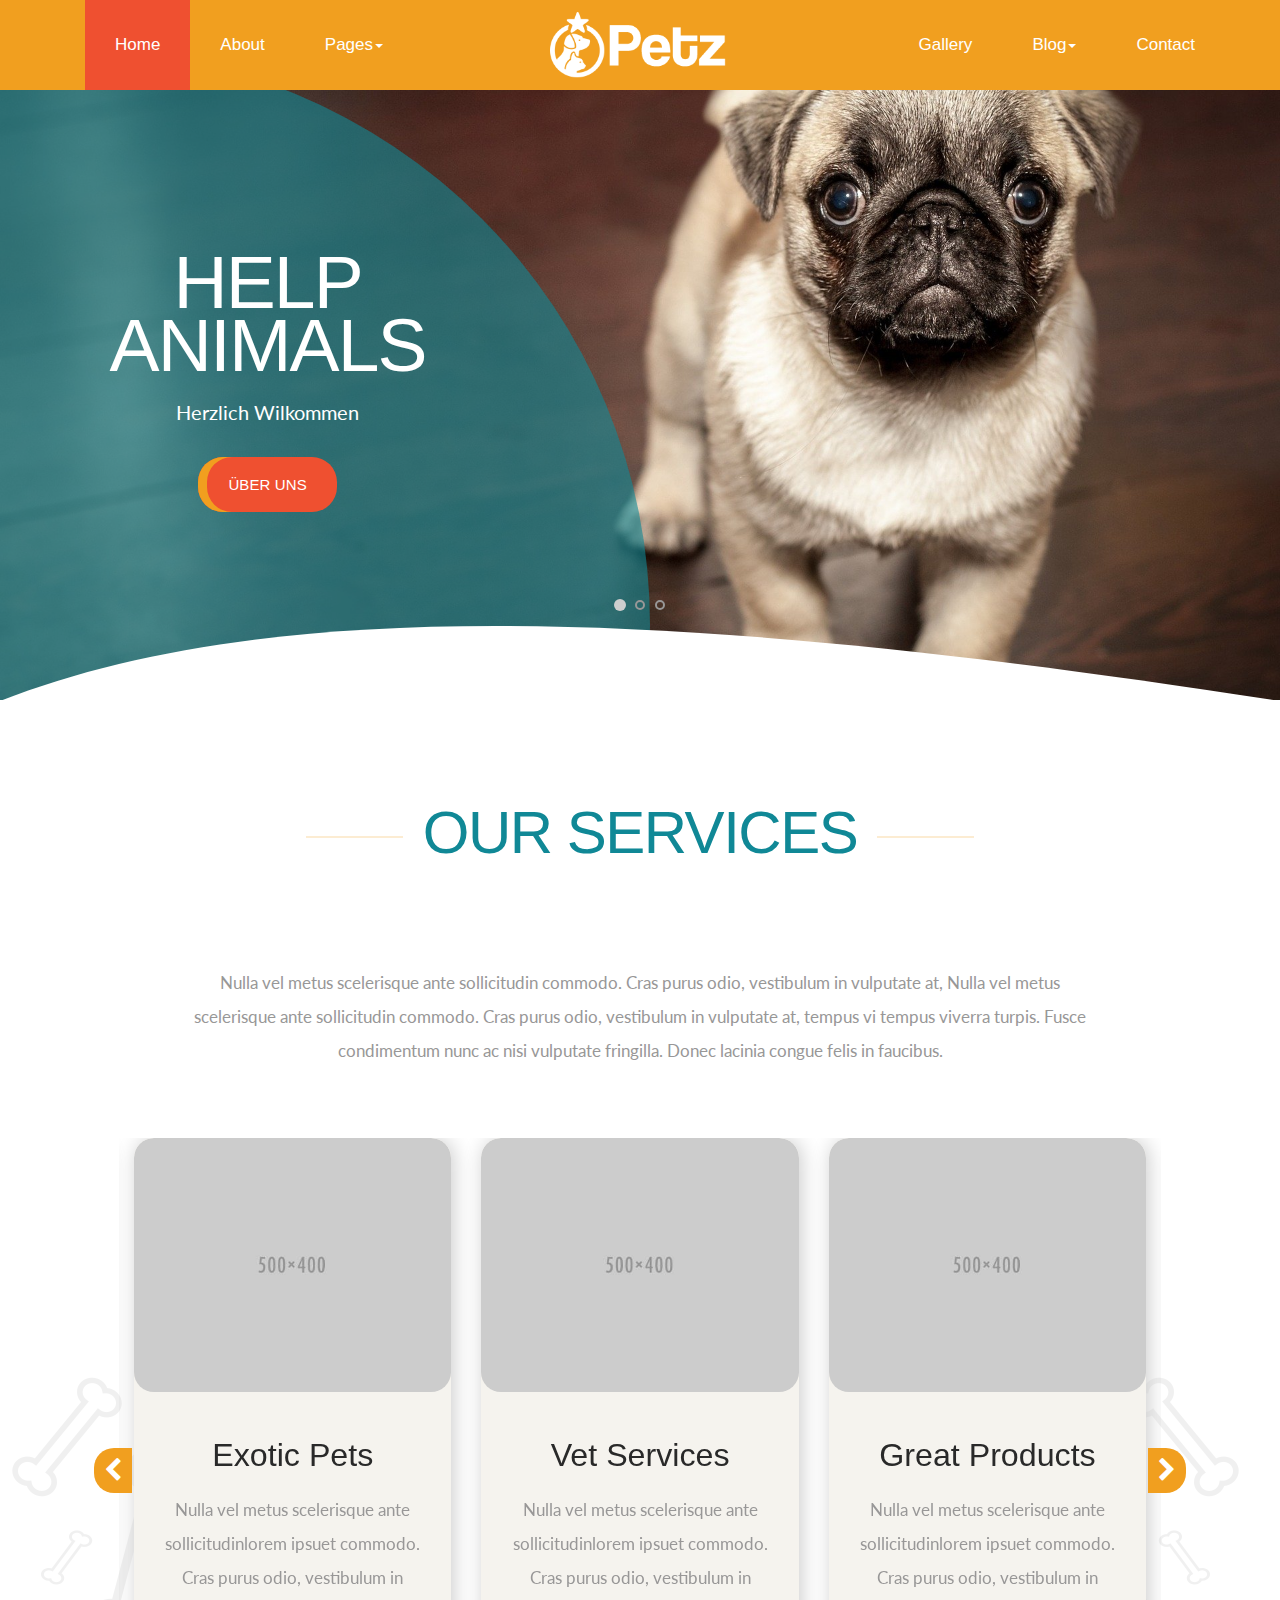
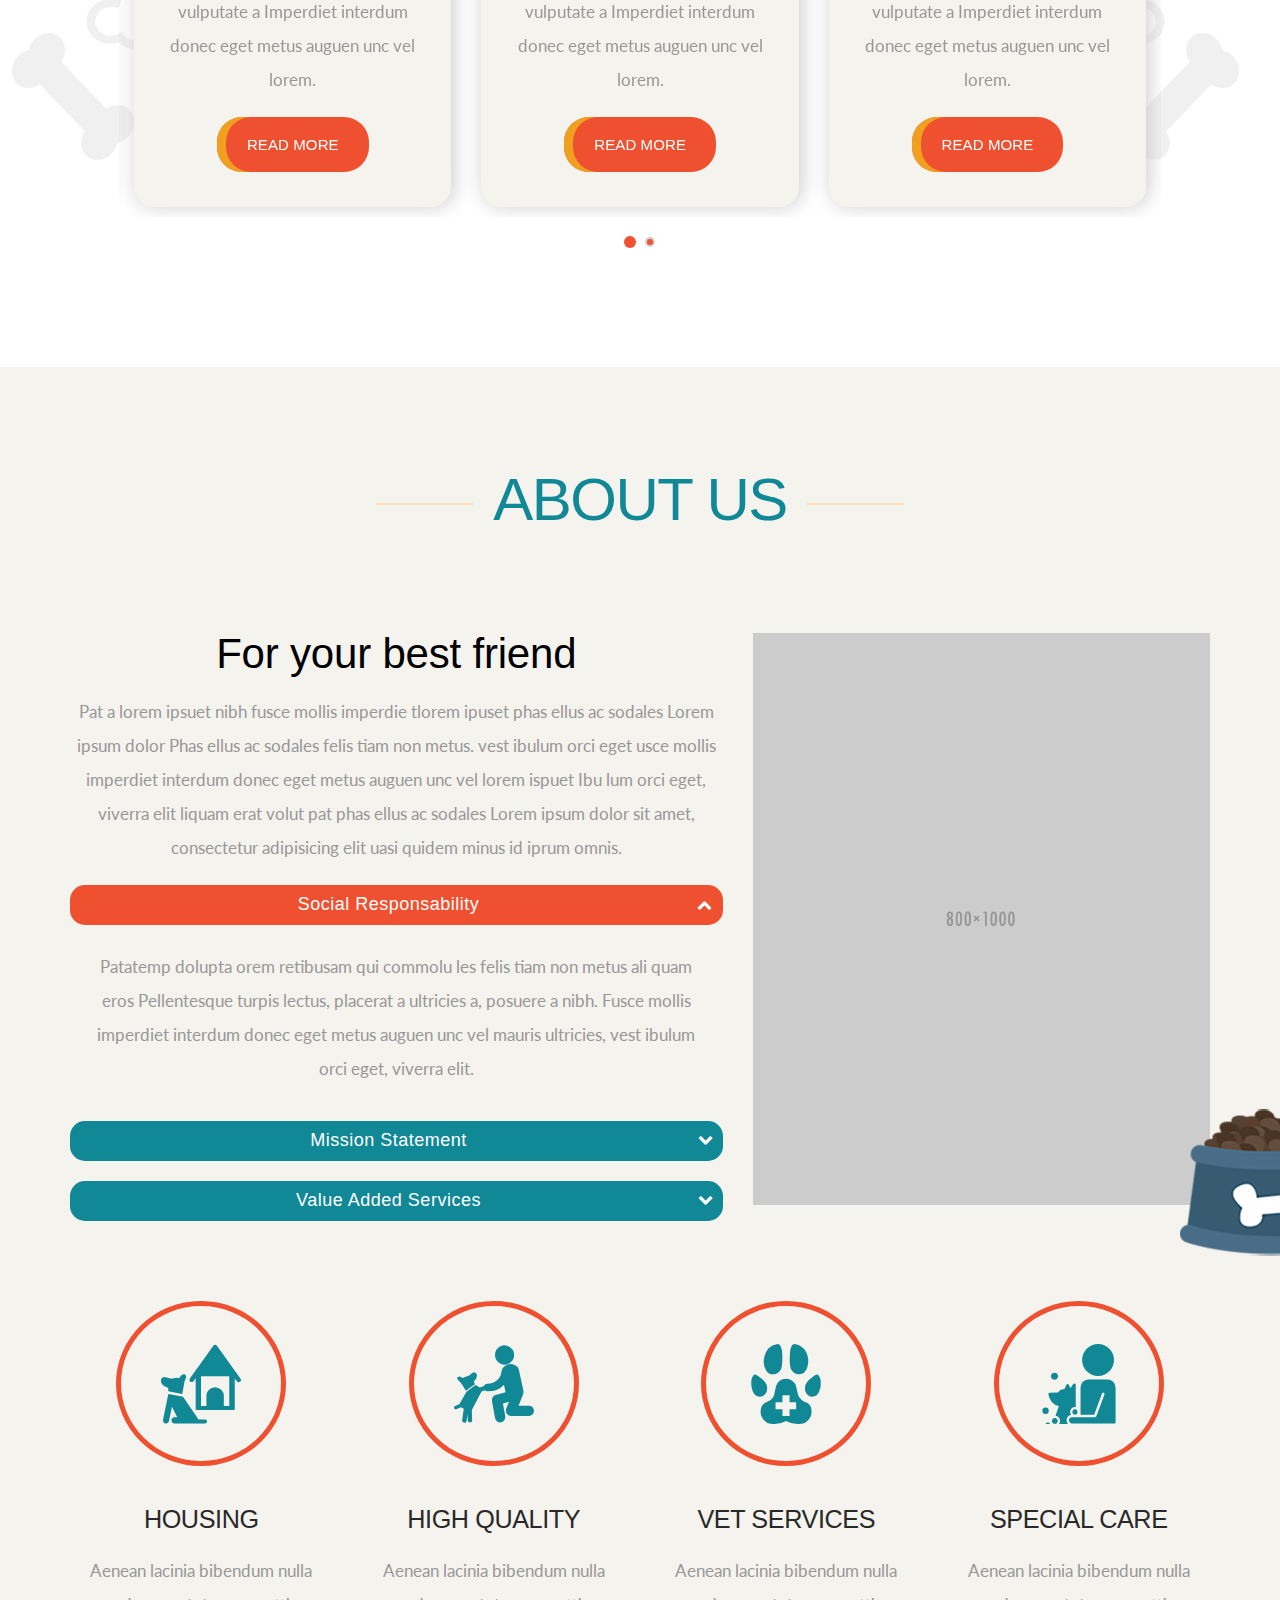
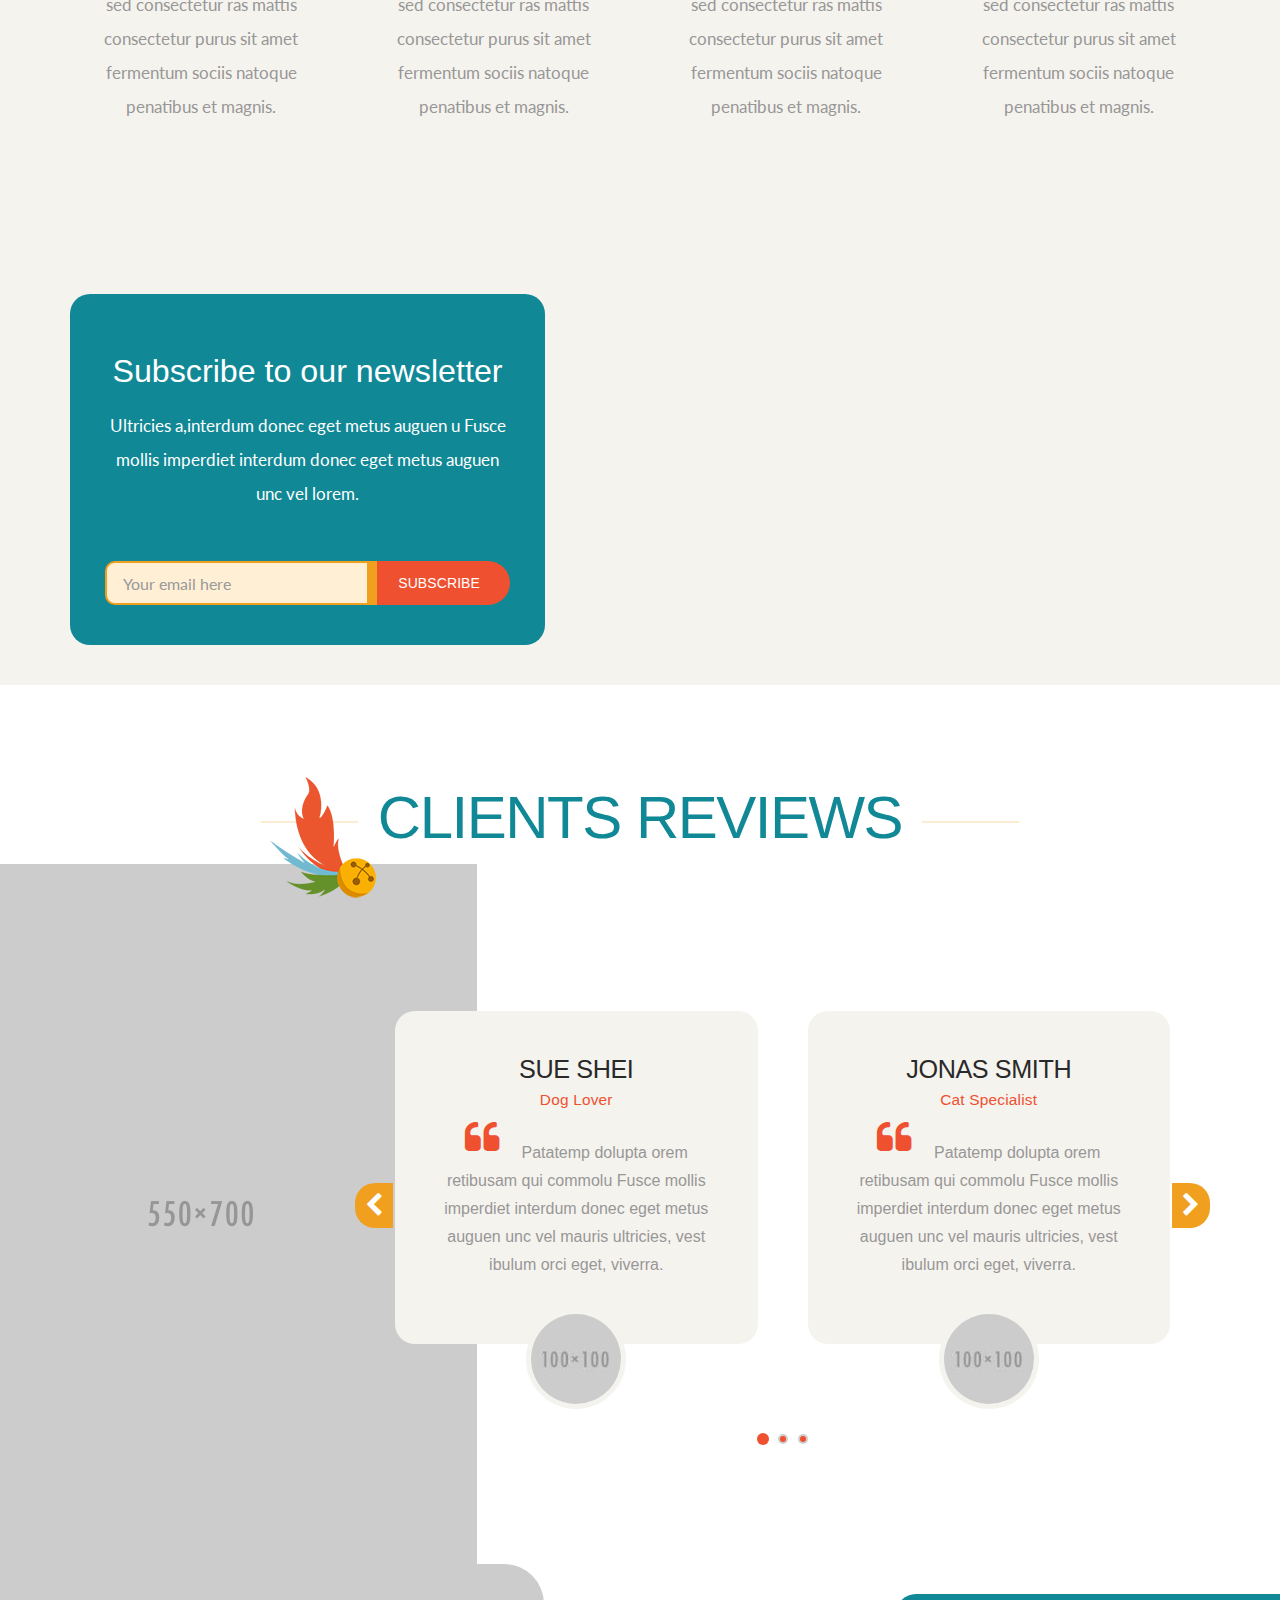
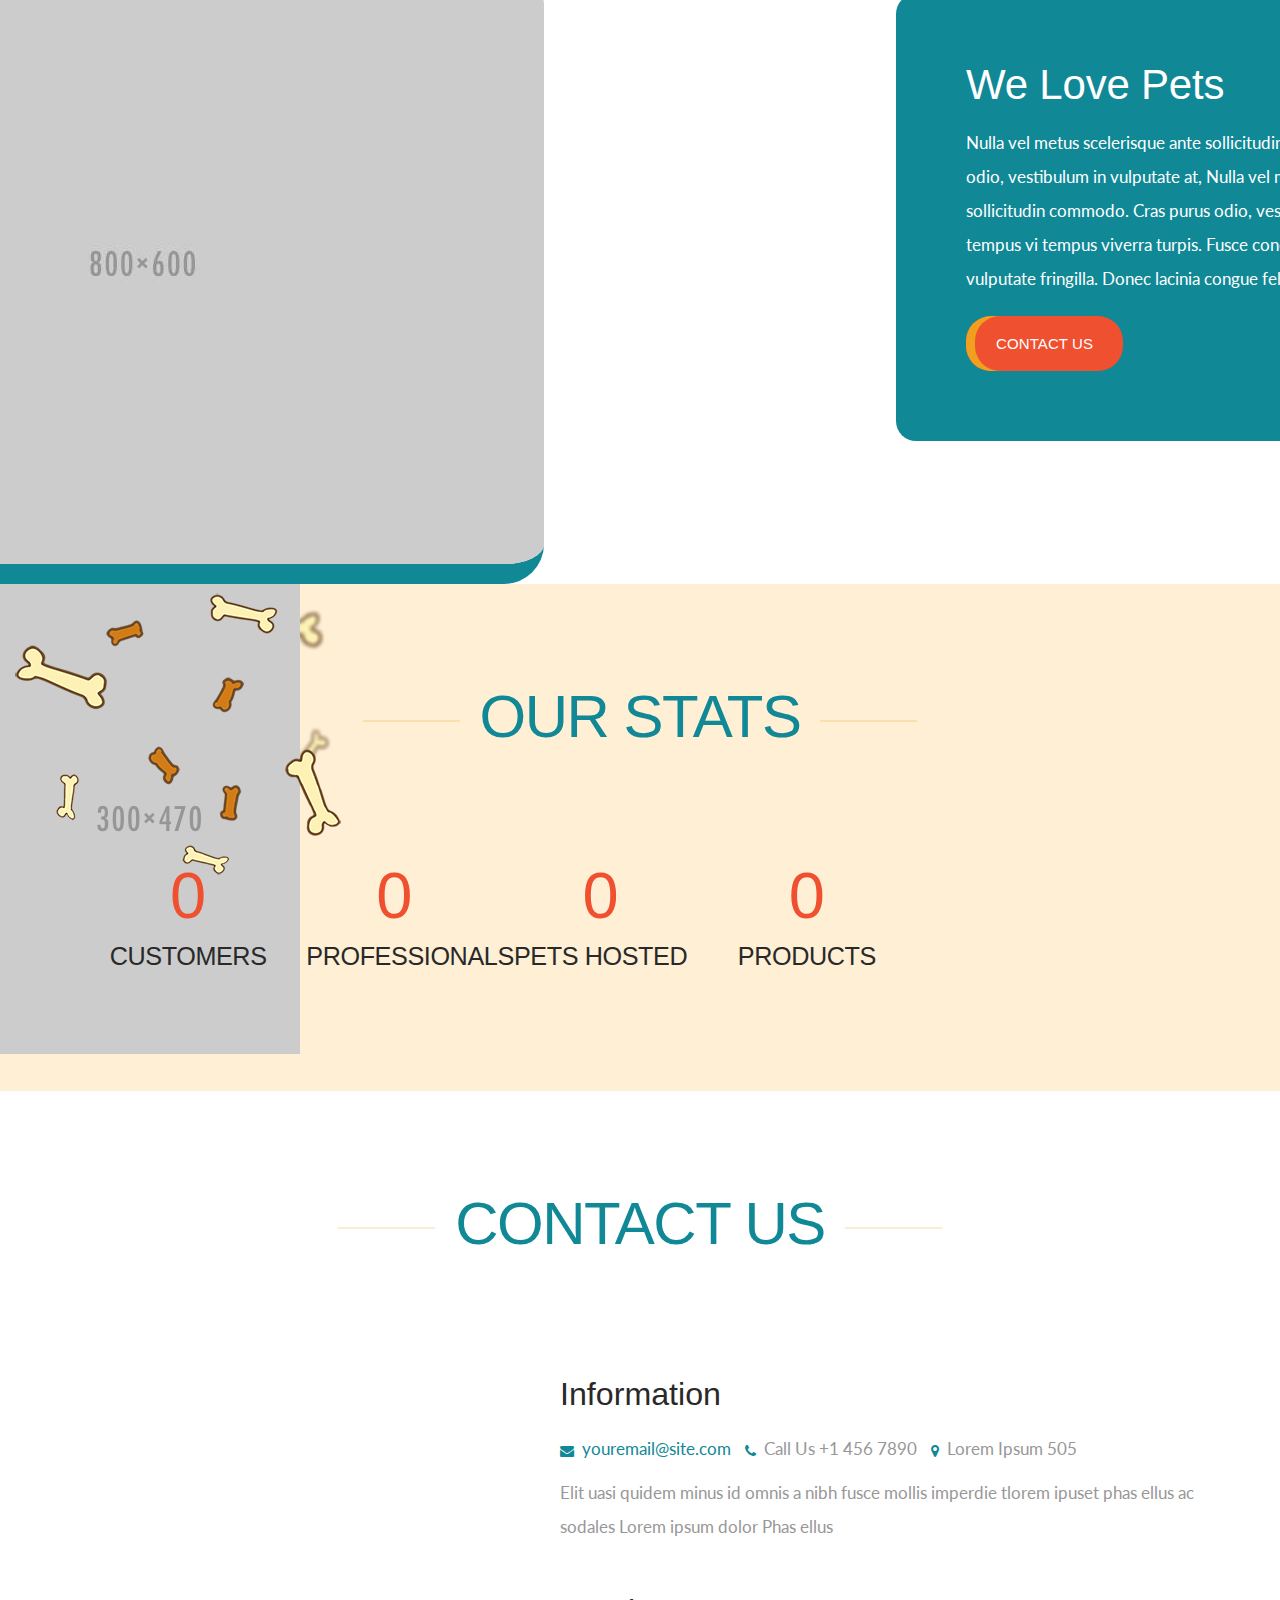
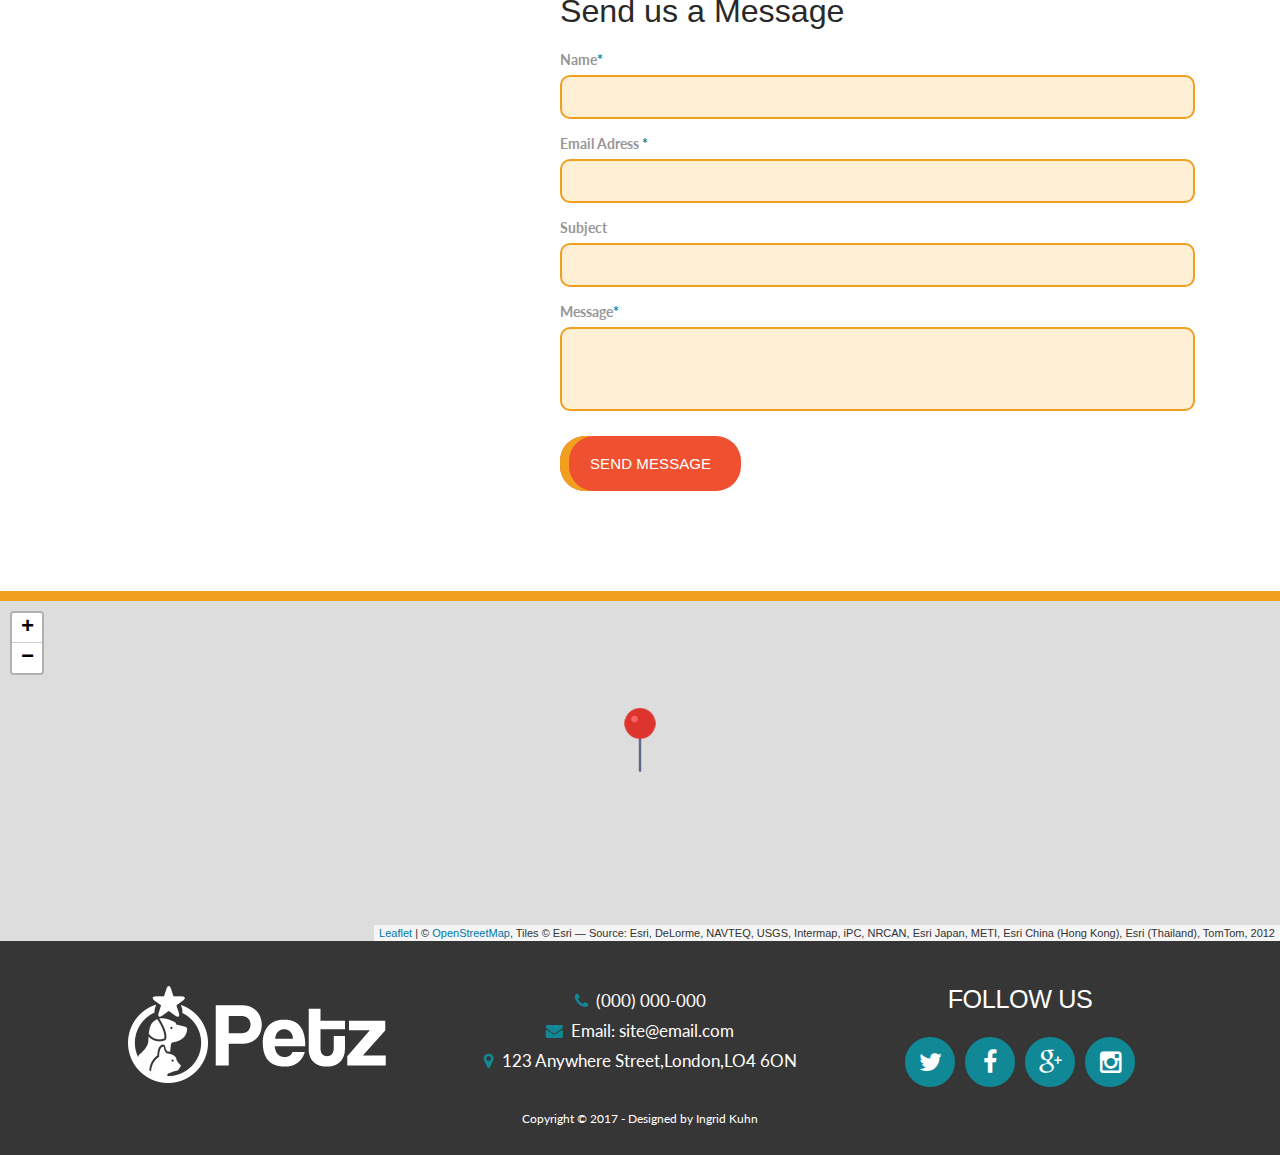
==== commit e63cffeb: "slider fertig" ====
--- a/index.html
+++ b/index.html
@@ -9,7 +9,7 @@
       <meta name="description" content="">
       <meta name="author" content="">
       <!-- Page title -->
-      <title>Petz - Pet HTML5 Template</title>
+      <title>Help Animals Tierschutz Darleene Bergmann</title>
       <!--[if lt IE 9]>
       <script src="js/respond.js"></script>
       <![endif]-->
@@ -108,10 +108,10 @@
                   </div>
                   <!-- slide text-->
                   <div class="slide__text">
-                     <h1 class="slide__text-heading">Welcome to PETZ</h1>
+                     <h1 class="slide__text-heading">Help Animals</h1>
                      <div class="hidden-mobile">
-                        <p class="lead">Petz is a fun HTML5 Pet Template with many elements for your Pet related website</p>
-                        <a href="services.html" class="btn btn-default">our services</a>
+                        <p class="lead">Herzlich Wilkommen</p>
+                        <a href="services.html" class="btn btn-default">über uns</a>
                      </div>
                   </div>
                </div>
@@ -124,10 +124,10 @@
                   </div>
                   <!-- slide text-->
                   <div class="slide__text">
-                     <h1 class="slide__text-heading">We Love Pets!</h1>
+                     <h1 class="slide__text-heading">Help Animals</h1>
                      <div class="hidden-mobile">
-                        <p class="lead">We offer all the best quality products for your best friend.</p>
-                        <a href="blog.html" class="btn btn-default">our Blog</a>
+                        <p class="lead">Herzlich wilkommen </p>
+                        <a href="blog.html" class="btn btn-default">Unsere Projekte</a>
                      </div>
                   </div>
                </div>
@@ -140,10 +140,10 @@
                   </div>
                   <!-- slide text-->
                   <div class="slide__text">
-                     <h1 class="slide__text-heading">Amazing Services</h1>
+                     <h1 class="slide__text-heading">Help Animals</h1>
                      <div class="hidden-mobile">
-                        <p class="lead">We offer all the best quality products for your best friend.</p>
-                        <a href="about.html" class="btn btn-default">About Us</a>
+                        <p class="lead">Herzlich wilkommen </p>
+                        <a href="about.html" class="btn btn-default">Unsere Tiere</a>
                      </div>
                   </div>
                </div>
@@ -156,7 +156,7 @@
 	  <!-- SVG Curve Up -->
       <svg id="curveUp" xmlns="http://www.w3.org/2000/svg" version="1.1" width="100%" height="100" viewBox="0 0 100 100" preserveAspectRatio="none" fill="#fff">
          <path d="M0 100 C 20 0 50 0 100 100 Z"/>
-      </svg>    
+      </svg>
       <!-- Section Services-index -->
       <section id="services-index">
          <!-- container -->
@@ -306,8 +306,8 @@
                         </div>
                         <div id="collapseOne" class="panel-collapse collapse in">
                            <div class="panel-body">
-                              <p>Patatemp dolupta orem retibusam qui commolu 
-                                 les felis tiam non metus ali quam eros Pellentesque turpis lectus, placerat a ultricies a, posuere a nibh. Fusce mollis imperdiet interdum donec eget metus auguen unc vel mauris ultricies, vest ibulum orci eget, viverra elit. 
+                              <p>Patatemp dolupta orem retibusam qui commolu
+                                 les felis tiam non metus ali quam eros Pellentesque turpis lectus, placerat a ultricies a, posuere a nibh. Fusce mollis imperdiet interdum donec eget metus auguen unc vel mauris ultricies, vest ibulum orci eget, viverra elit.
                               </p>
                            </div>
                         </div>
@@ -321,8 +321,8 @@
                         </div>
                         <div id="collapseTwo" class="panel-collapse collapse">
                            <div class="panel-body">
-                              <p>Patatemp dolupta orem retibusam qui commolu 
-                                 les felis tiam non metus ali quam eros Pellentesque turpis lectus, placerat a ultricies a, posuere a nibh. Fusce mollis imperdiet interdum donec eget metus auguen unc vel mauris ultricies, vest ibulum orci eget, viverra elit. 
+                              <p>Patatemp dolupta orem retibusam qui commolu
+                                 les felis tiam non metus ali quam eros Pellentesque turpis lectus, placerat a ultricies a, posuere a nibh. Fusce mollis imperdiet interdum donec eget metus auguen unc vel mauris ultricies, vest ibulum orci eget, viverra elit.
                               </p>
                            </div>
                         </div>
@@ -336,8 +336,8 @@
                         </div>
                         <div id="collapseThree" class="panel-collapse collapse">
                            <div class="panel-body">
-                              <p>Patatemp dolupta orem retibusam qui commolu 
-                                 les felis tiam non metus ali quam eros Pellentesque turpis lectus, placerat a ultricies a, posuere a nibh. Fusce mollis imperdiet interdum donec eget metus auguen unc vel mauris ultricies, vest ibulum orci eget, viverra elit. 
+                              <p>Patatemp dolupta orem retibusam qui commolu
+                                 les felis tiam non metus ali quam eros Pellentesque turpis lectus, placerat a ultricies a, posuere a nibh. Fusce mollis imperdiet interdum donec eget metus auguen unc vel mauris ultricies, vest ibulum orci eget, viverra elit.
                               </p>
                            </div>
                         </div>
@@ -347,7 +347,7 @@
                </div>
 			   <!-- /col-md-7-->
                <!-- Parallax object -->
-               <div class="parallax-object1 hidden-sm hidden-xs"  data-100-start="right: 0%;" 
+               <div class="parallax-object1 hidden-sm hidden-xs"  data-100-start="right: 0%;"
                   data-center-bottom="right:30%;"  >
                   <!-- Image -->
                   <img src="img/illustrations/petbowl.png" alt="">
@@ -423,7 +423,7 @@
                   <div class="col-md-12">
                      <h4>Subscribe to our newsletter</h4>
                      <p>Ultricies a,interdum donec eget metus auguen u Fusce mollis imperdiet interdum donec eget metus auguen unc vel lorem.</p>
-                     <!-- Form -->				
+                     <!-- Form -->
                      <div id="mc_embed_signup" class="margin1">
                         <!-- your form adresss in the line bellow -->
                         <form action="//yourlist.us12.list-manage.com/subscribe/post?u=04e646927a196552aaee78a7b&id=111" method="post" id="mc-embedded-subscribe-form" name="mc-embedded-subscribe-form" class="validate" target="_blank" novalidate>
@@ -441,11 +441,11 @@
                                     <div class="alert alert-success response" id="mce-success-response"></div>
                                  </div>
                               </div>
-                              <!-- /mc-fiel-group -->									
+                              <!-- /mc-fiel-group -->
                            </div>
                            <!-- /mc_embed_signup_scroll -->
                         </form>
-                        <!-- /form ends -->								
+                        <!-- /form ends -->
                      </div>
                      <!-- /mc_embed_signup -->
                   </div>
@@ -465,8 +465,8 @@
                <h2>Clients Reviews</h2>
             </div>
             <!-- Parallax object -->
-            <div class="parallax-object2 hidden-sm hidden-xs hidden-md" 
-               data-100-start="transform:rotate(-0deg); left:20%;" 
+            <div class="parallax-object2 hidden-sm hidden-xs hidden-md"
+               data-100-start="transform:rotate(-0deg); left:20%;"
                data-top-bottom="transform:rotate(-370deg);">
                <!-- Image -->
                <img src="img/illustrations/toy.png" alt="">
@@ -485,8 +485,8 @@
                            Dog Lover
                         </div>
                         <blockquote>
-                           Patatemp dolupta orem retibusam qui commolu 
-                           Fusce mollis imperdiet interdum donec eget metus auguen unc vel mauris ultricies, 
+                           Patatemp dolupta orem retibusam qui commolu
+                           Fusce mollis imperdiet interdum donec eget metus auguen unc vel mauris ultricies,
                            vest ibulum orci eget, viverra.
                         </blockquote>
                      </div>
@@ -509,14 +509,14 @@
                            Cat Specialist
                         </div>
                         <blockquote>
-                           Patatemp dolupta orem retibusam qui commolu 
-                           Fusce mollis imperdiet interdum donec eget metus auguen unc vel mauris ultricies, 
+                           Patatemp dolupta orem retibusam qui commolu
+                           Fusce mollis imperdiet interdum donec eget metus auguen unc vel mauris ultricies,
                            vest ibulum orci eget, viverra.
                         </blockquote>
                      </div>
                      <!-- Profile image -->
                      <div class="review-profile-image">
-                        <img src="img/review2.jpg" alt=""/>                      
+                        <img src="img/review2.jpg" alt=""/>
                      </div>
                      <!--/review profile image -->
                   </div>
@@ -533,14 +533,14 @@
                            Exotic Birds Vet
                         </div>
                         <blockquote>
-                           Patatemp dolupta orem retibusam qui commolu 
-                           Fusce mollis imperdiet interdum donec eget metus auguen unc vel mauris ultricies, 
+                           Patatemp dolupta orem retibusam qui commolu
+                           Fusce mollis imperdiet interdum donec eget metus auguen unc vel mauris ultricies,
                            vest ibulum orci eget, viverra.
                         </blockquote>
                      </div>
                      <!-- Profile image -->
                      <div class="review-profile-image">
-                        <img src="img/review3.jpg" alt=""/>                       
+                        <img src="img/review3.jpg" alt=""/>
                      </div>
                      <!--/review profile image -->
                   </div>
@@ -557,14 +557,14 @@
                            Veterinarian
                         </div>
                         <blockquote>
-                           Patatemp dolupta orem retibusam qui commolu 
-                           Fusce mollis imperdiet interdum donec eget metus auguen unc vel mauris ultricies, 
+                           Patatemp dolupta orem retibusam qui commolu
+                           Fusce mollis imperdiet interdum donec eget metus auguen unc vel mauris ultricies,
                            vest ibulum orci eget, viverra.
                         </blockquote>
                      </div>
                      <!-- Profile image -->
                      <div class="review-profile-image">
-                        <img src="img/review4.jpg" alt=""/>                       
+                        <img src="img/review4.jpg" alt=""/>
                      </div>
                      <!--/review profile image -->
                   </div>
@@ -581,14 +581,14 @@
                            Pet Lover
                         </div>
                         <blockquote>
-                           Patatemp dolupta orem retibusam qui commolu 
-                           Fusce mollis imperdiet interdum donec eget metus auguen unc vel mauris ultricies, 
+                           Patatemp dolupta orem retibusam qui commolu
+                           Fusce mollis imperdiet interdum donec eget metus auguen unc vel mauris ultricies,
                            vest ibulum orci eget, viverra.
                         </blockquote>
                      </div>
                      <!-- Profile image -->
                      <div class="review-profile-image">
-                        <img src="img/review5.jpg" alt=""/>                       
+                        <img src="img/review5.jpg" alt=""/>
                      </div>
                      <!--/review profile image -->
                   </div>
@@ -603,17 +603,17 @@
          <!-- /.container -->
       </section>
       <!-- /Section ends -->
-      <!-- callout-->		   
+      <!-- callout-->
       <section class="callout container-fluid no-padding">
 	    <!-- row-fluid -->
          <div class="row-fluid">
-            <div class="col-lg-8 col-md-12 no-padding" data-start="right: 20%;" 
+            <div class="col-lg-8 col-md-12 no-padding" data-start="right: 20%;"
                data-center="right:0%;">
                <!-- image  -->
                <img src="img/call1.jpg" class="img-responsive img-rounded" alt="">
             </div>
             <!-- text box  -->
-            <div class="callout-box col-lg-6 col-lg-offset-6 bg-darkcolor"  data-start="left: 20%;" 
+            <div class="callout-box col-lg-6 col-lg-offset-6 bg-darkcolor"  data-start="left: 20%;"
                data-center="left:0%;">
                <h3>We Love Pets</h3>
                <p>Nulla vel metus scelerisque ante sollicitudin commodo. Cras purus odio, vestibulum in vulputate at, Nulla vel metus scelerisque ante sollicitudin commodo. Cras purus odio, vestibulum in vulputate at, tempus vi tempus viverra turpis. Fusce condimentum nunc ac nisi vulputate fringilla. Donec lacinia congue felis in faucibus.</p>
@@ -624,7 +624,7 @@
          <!-- /row-fluid -->
       </section>
       <!-- /callout -->
-      <!-- Section Stats -->	
+      <!-- Section Stats -->
       <section id="stats" class="bg-lightcolor2">
          <div class="section-heading text-center">
                <h2>Our Stats</h2>
@@ -657,7 +657,7 @@
          </div>
       </section>
       <!-- Section Ends-->
-    
+
       <!-- Section Contact  -->
       <section id="contact-index">
          <div class="container">
@@ -673,18 +673,18 @@
                   <li><i class="fa fa-map-marker margin-icon"></i>Lorem Ipsum 505</li>
                </ul>
                <!-- address info -->
-               <p>Elit uasi quidem minus id omnis a nibh fusce mollis imperdie tlorem ipuset phas ellus ac sodales Lorem ipsum dolor Phas ellus 
+               <p>Elit uasi quidem minus id omnis a nibh fusce mollis imperdie tlorem ipuset phas ellus ac sodales Lorem ipsum dolor Phas ellus
                </p>
                <h4 class="margin1">Send us a Message</h4>
                <!-- Form Starts -->
                <div id="contact_form">
                   <div class="form-group">
                      <label>Name<span class="required">*</span></label>
-                     <input type="text" name="name" class="form-control input-field" required="">                    
+                     <input type="text" name="name" class="form-control input-field" required="">
                      <label>Email Adress <span class="required">*</span></label>
-                     <input type="email" name="email" class="form-control input-field" required="">           
+                     <input type="email" name="email" class="form-control input-field" required="">
                      <label>Subject</label>
-                     <input type="text" name="subject" class="form-control input-field" required="">                            
+                     <input type="text" name="subject" class="form-control input-field" required="">
                      <label>Message<span class="required">*</span></label>
                      <textarea name="message" id="message" class="textarea-field form-control" rows="3"  required=""></textarea>
                   </div>
@@ -698,12 +698,12 @@
          </div>
          <!-- /container -->
       </section>
-      <!-- /Section ends -->	
+      <!-- /Section ends -->
       <div class="container-fluid">
          <!-- map-->
          <div id="map-canvas"></div>
       </div>
-      <!-- Footer -->		
+      <!-- Footer -->
       <footer>
          <!-- Contact info -->
          <div class="container">
@@ -756,8 +756,8 @@
       <!-- Prefix free CSS -->
       <script src="js/prefixfree.js"></script>
       <!--Mail Chimp validator -->
-      <script src='js/mc-validate.js'></script>	  
+      <script src='js/mc-validate.js'></script>
       <!-- Open street maps-->
       <script src="js/map.js"></script>
    </body>
-</html>+</html>
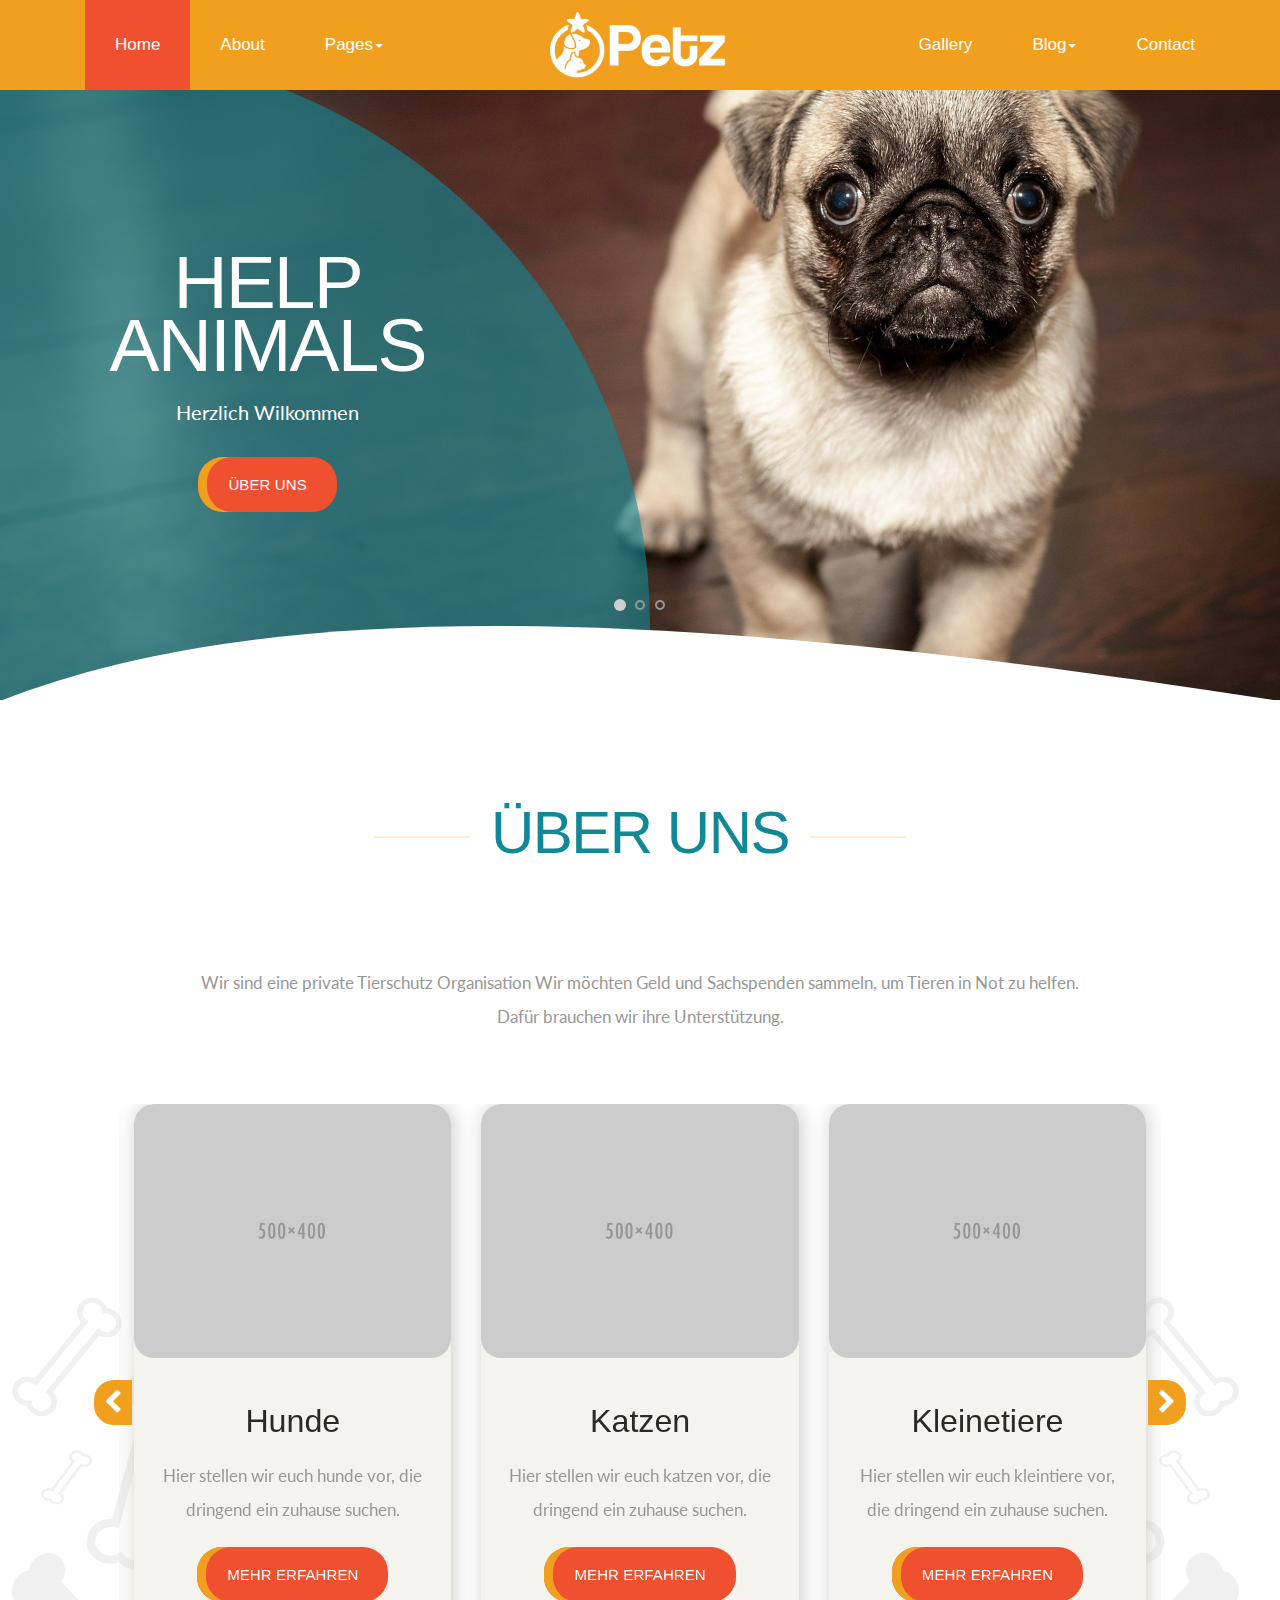
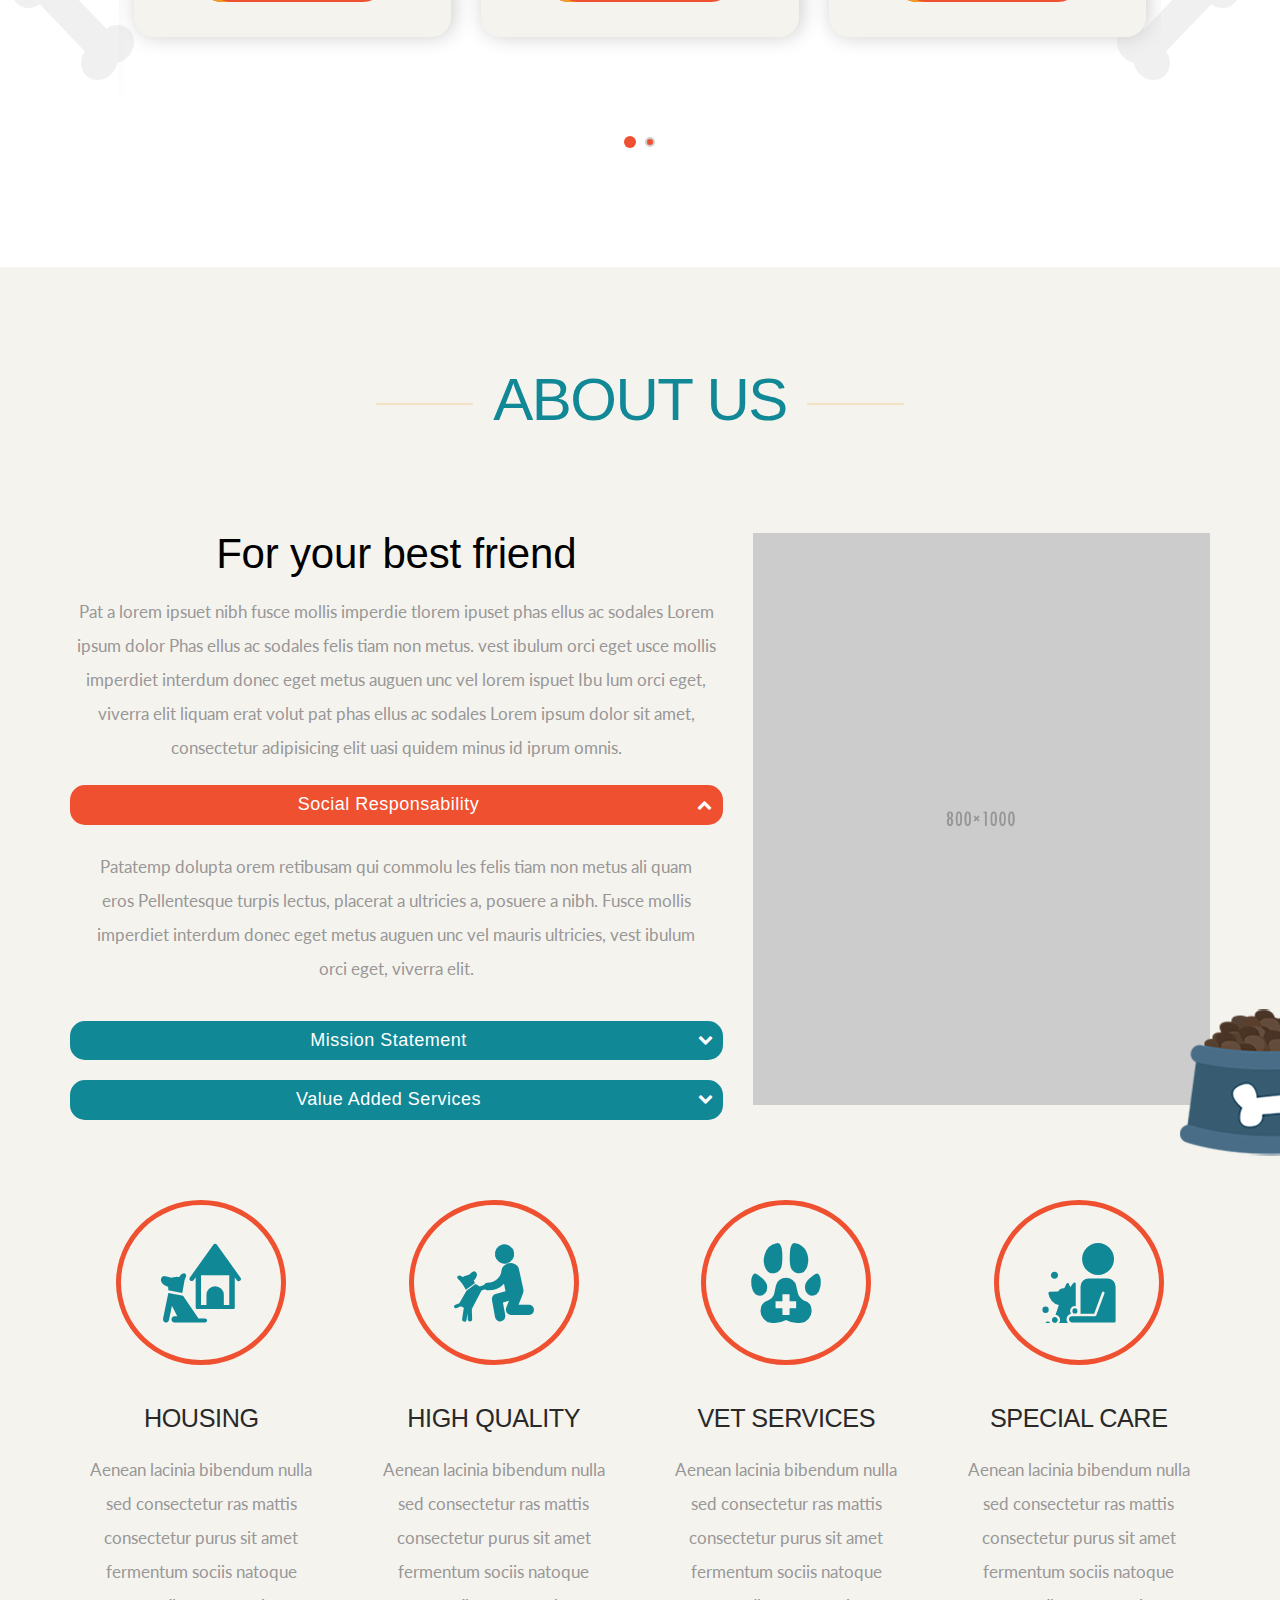
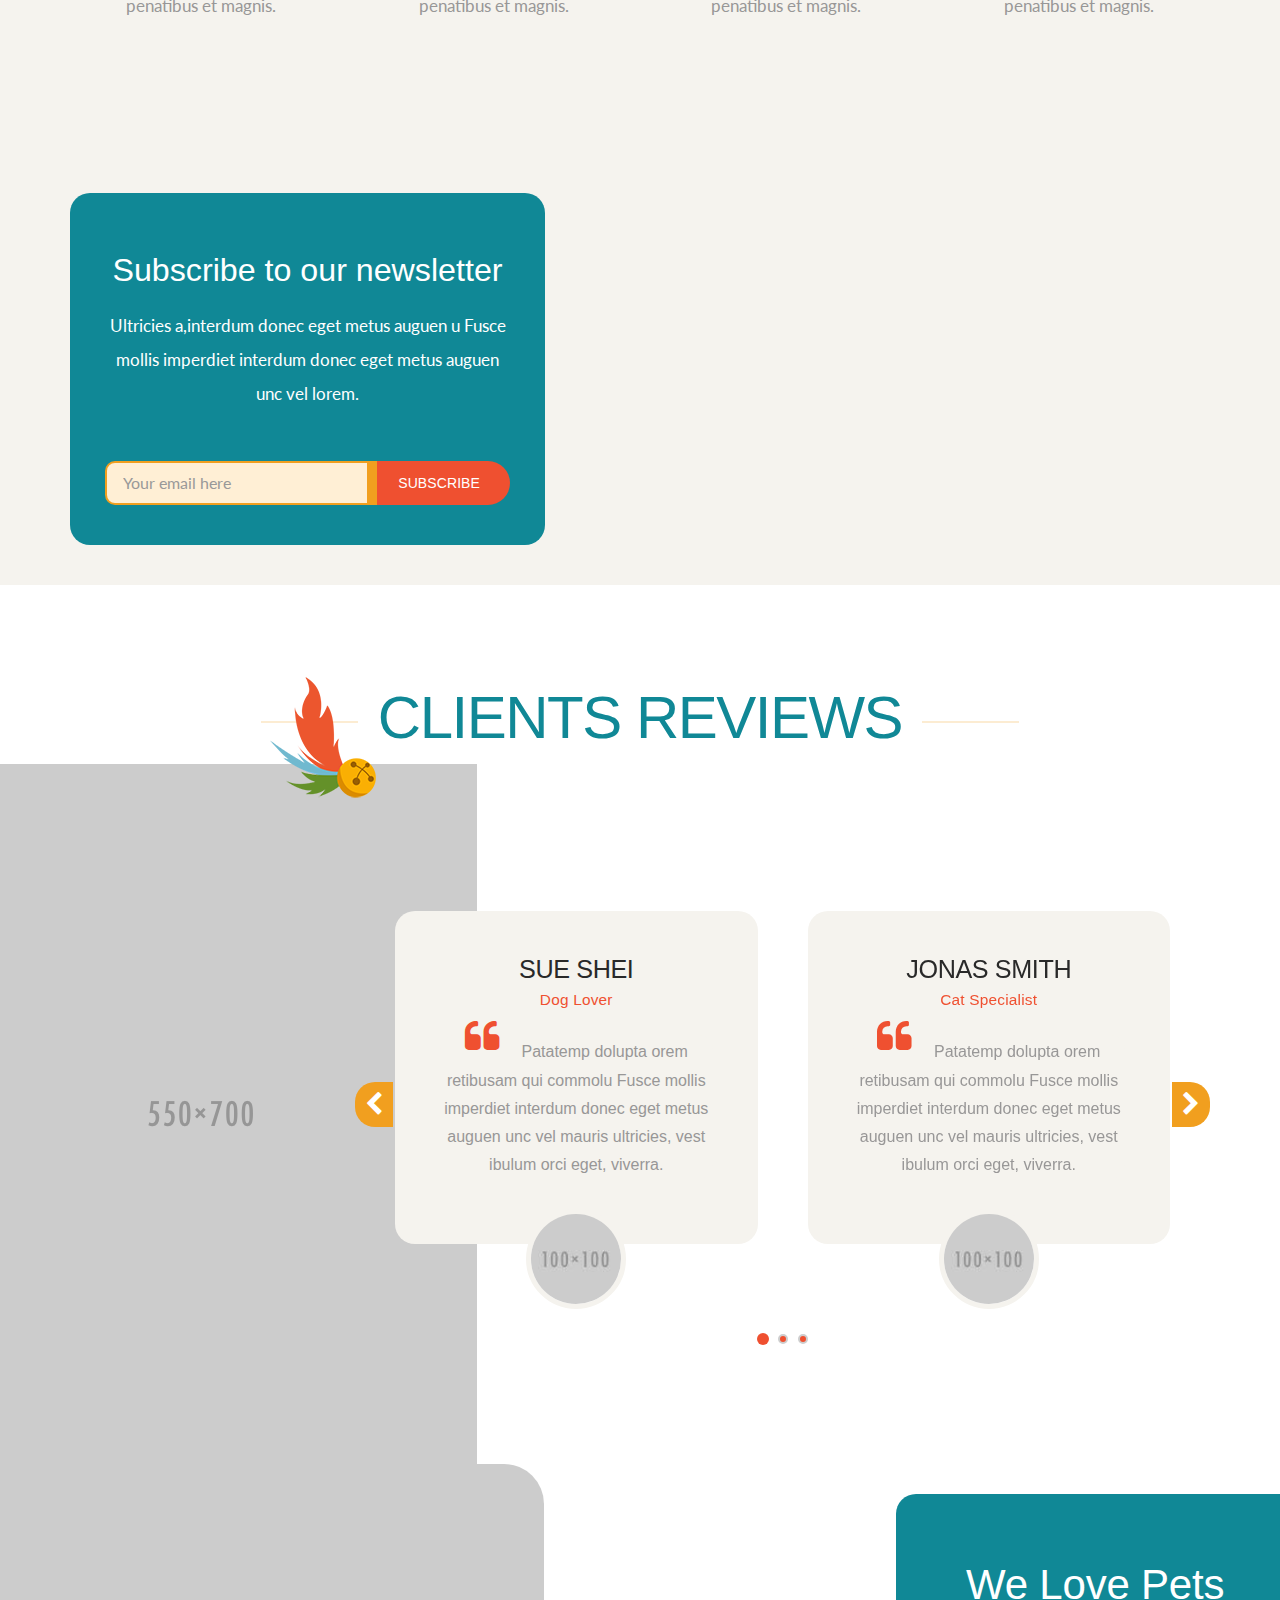
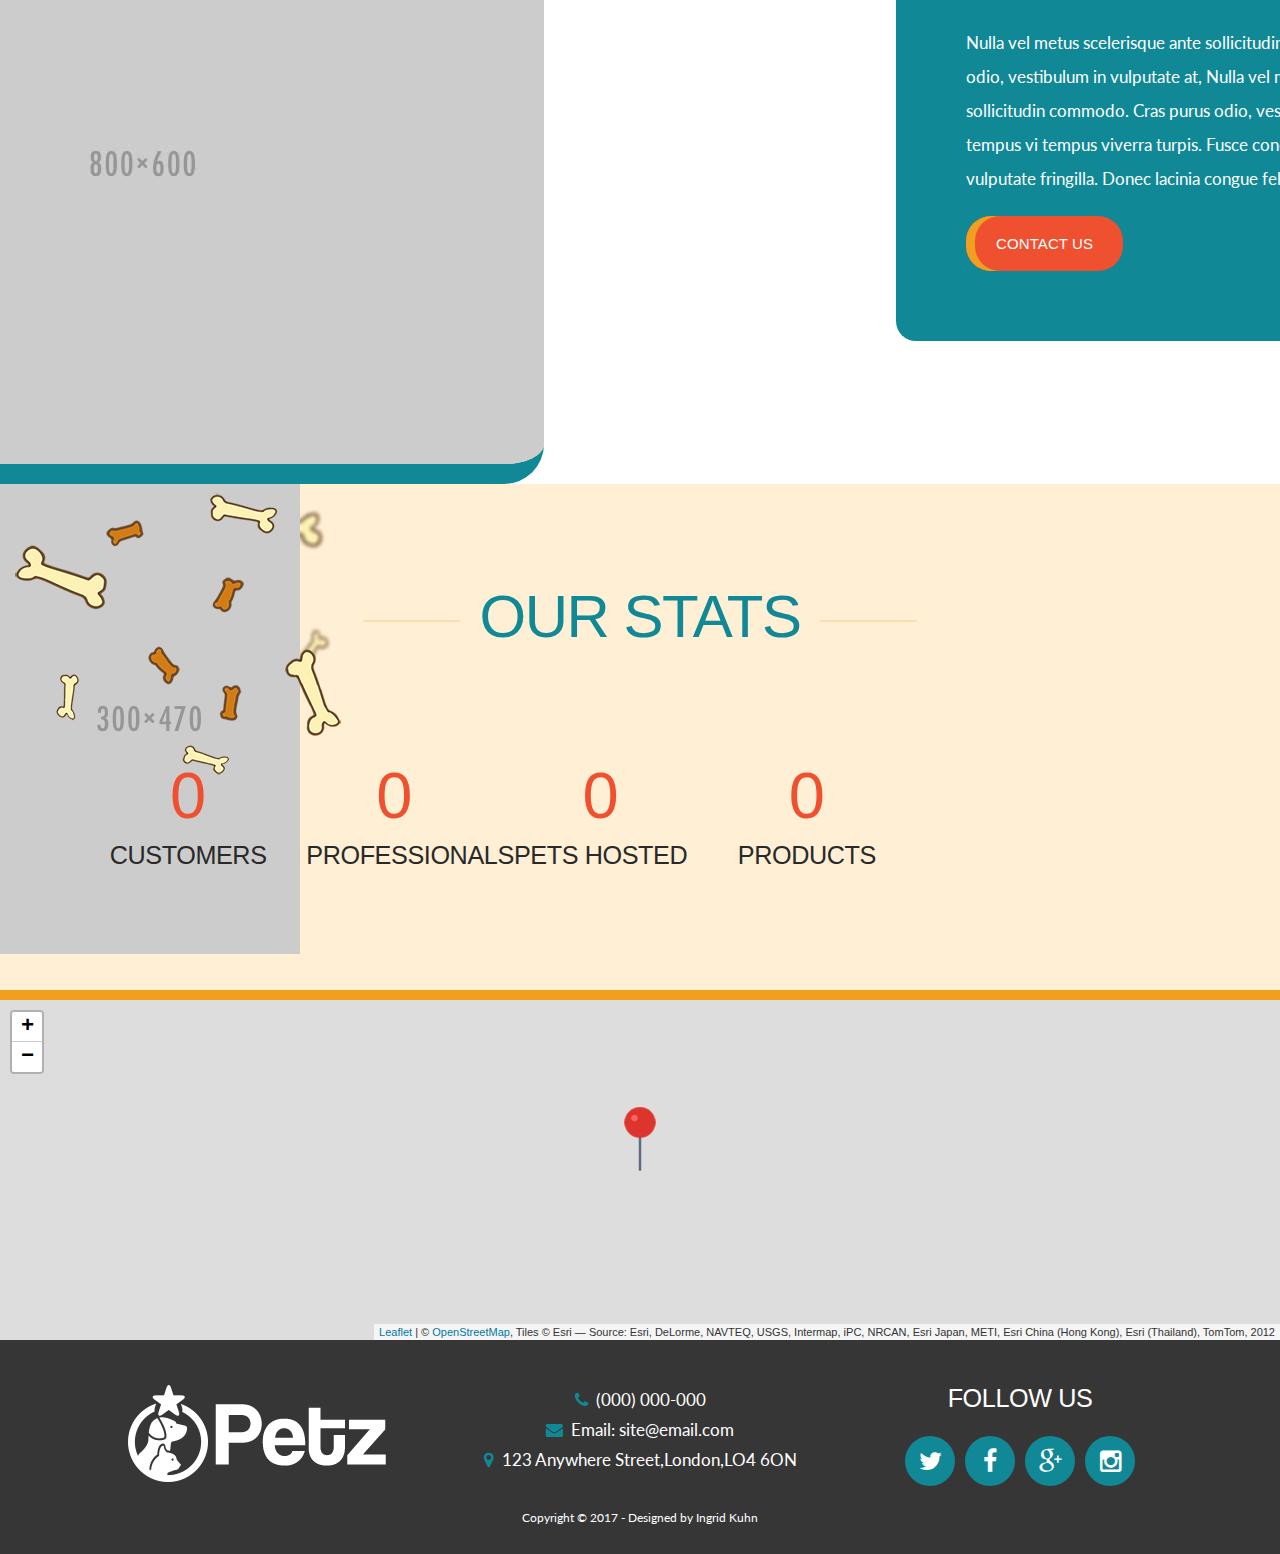
==== commit 45c49644: "home" ====
--- a/index.html
+++ b/index.html
@@ -162,11 +162,12 @@
          <!-- container -->
          <div class="container">
             <div class="section-heading">
-               <h2>Our Services</h2>
+               <h2>Über uns</h2>
             </div>
 			<!-- /section-heading-->
             <div class="col-md-10 col-md-offset-1 text-center">
-               <p>Nulla vel metus scelerisque ante sollicitudin commodo. Cras purus odio, vestibulum in vulputate at, Nulla vel metus scelerisque ante sollicitudin commodo. Cras purus odio, vestibulum in vulputate at, tempus vi tempus viverra turpis. Fusce condimentum nunc ac nisi vulputate fringilla. Donec lacinia congue felis in faucibus.</p>
+               <p>Wir sind eine private Tierschutz Organisation
+Wir möchten Geld und Sachspenden sammeln, um Tieren in Not zu helfen. Dafür brauchen wir ihre Unterstützung.</p>
             </div>
 			<!-- /col-md-10-->
          </div>
@@ -186,10 +187,10 @@
                                  <img src="img/service1.jpg" class="img-responsive" alt="">
                               </div>
                               <div class="info">
-                                 <h4>Exotic Pets</h4>
-                                 <p>Nulla vel metus scelerisque ante sollicitudinlorem ipsuet commodo. Cras purus odio, vestibulum in vulputate a Imperdiet interdum donec eget metus auguen unc vel lorem.</p>
+                                 <h4>Hunde</h4>
+                                 <p>Hier stellen wir euch hunde vor, die dringend ein zuhause suchen.</p>
                                  <!-- Button-->
-                                 <a class="btn" href="services-single.html">Read More</a>
+                                 <a class="btn" href="services-single.html">Mehr erfahren</a>
                               </div>
                            </div>
                         </div>
@@ -205,10 +206,10 @@
                                  <img src="img/service2.jpg" class="img-responsive" alt="">
                               </div>
                               <div class="info">
-                                 <h4>Vet Services</h4>
-                                 <p>Nulla vel metus scelerisque ante sollicitudinlorem ipsuet commodo. Cras purus odio, vestibulum in vulputate a Imperdiet interdum donec eget metus auguen unc vel lorem.</p>
+                                 <h4>Katzen</h4>
+                                 <p>Hier stellen wir euch katzen vor, die dringend ein zuhause suchen.</p>
                                  <!-- Button-->
-                                 <a class="btn" href="services-single.html">Read More</a>
+                                 <a class="btn" href="services-single.html">Mehr erfahren</a>
                               </div>
                            </div>
                         </div>
@@ -224,10 +225,10 @@
                                  <img src="img/service3.jpg" class="img-responsive" alt="">
                               </div>
                               <div class="info">
-                                 <h4>Great Products</h4>
-                                 <p>Nulla vel metus scelerisque ante sollicitudinlorem ipsuet commodo. Cras purus odio, vestibulum in vulputate a Imperdiet interdum donec eget metus auguen unc vel lorem.</p>
+                                 <h4>Kleinetiere</h4>
+                                 <p>Hier stellen wir euch kleintiere vor, die dringend ein zuhause suchen.</p>
                                  <!-- Button-->
-                                 <a class="btn" href="services-single.html">Read More</a>
+                                 <a class="btn" href="services-single.html">Mehr erfahren</a>
                               </div>
                            </div>
                         </div>
@@ -243,8 +244,8 @@
                                  <img src="img/service4.jpg" class="img-responsive" alt="">
                               </div>
                               <div class="info">
-                                 <h4>Pet Hotel</h4>
-                                 <p>Nulla vel metus scelerisque ante sollicitudinlorem ipsuet commodo. Cras purus odio, vestibulum in vulputate a Imperdiet interdum donec eget metus auguen unc vel lorem.</p>
+                                 <h4>Glücklich vermittelt</h4>
+                                 <p>Hier zeigen wir euch alle Tiere, die endlich ein für immer zuhause gefunden haben.</p>
                                  <!-- Button-->
                                  <a class="btn" href="services-single.html">Read More</a>
                               </div>
@@ -262,8 +263,8 @@
                                  <img src="img/service5.jpg" class="img-responsive" alt="">
                               </div>
                               <div class="info">
-                                 <h4>Dog Walking</h4>
-                                 <p>Nulla vel metus scelerisque ante sollicitudinlorem ipsuet commodo. Cras purus odio, vestibulum in vulputate a Imperdiet interdum donec eget metus auguen unc vel lorem.</p>
+                                 <h4>Regenbogenbrücke</h4>
+                                 <p>Leben und tod liegen leider sehr nah beieinader, hier zeigen wir euch die tiere die über die Regenbogenbrücke gegangen sind.</p>
                                  <!-- Button-->
                                  <a class="btn" href="services-single.html">Read More</a>
                               </div>
@@ -658,46 +659,7 @@
       </section>
       <!-- Section Ends-->
 
-      <!-- Section Contact  -->
-      <section id="contact-index">
-         <div class="container">
-            <div class="section-heading">
-               <h2>Contact Us</h2>
-            </div>
-            <div class="col-lg-7 col-lg-offset-5 col-md-8 col-md-offset-2">
-               <!-- contact info -->
-               <h4>Information </h4>
-               <ul class="list-inline">
-                  <li><i class="fa fa-envelope"></i><a href="mailto:youremailaddress">youremail@site.com</a></li>
-                  <li><i class="fa fa-phone margin-icon"></i>Call Us +1 456 7890</li>
-                  <li><i class="fa fa-map-marker margin-icon"></i>Lorem Ipsum 505</li>
-               </ul>
-               <!-- address info -->
-               <p>Elit uasi quidem minus id omnis a nibh fusce mollis imperdie tlorem ipuset phas ellus ac sodales Lorem ipsum dolor Phas ellus
-               </p>
-               <h4 class="margin1">Send us a Message</h4>
-               <!-- Form Starts -->
-               <div id="contact_form">
-                  <div class="form-group">
-                     <label>Name<span class="required">*</span></label>
-                     <input type="text" name="name" class="form-control input-field" required="">
-                     <label>Email Adress <span class="required">*</span></label>
-                     <input type="email" name="email" class="form-control input-field" required="">
-                     <label>Subject</label>
-                     <input type="text" name="subject" class="form-control input-field" required="">
-                     <label>Message<span class="required">*</span></label>
-                     <textarea name="message" id="message" class="textarea-field form-control" rows="3"  required=""></textarea>
-                  </div>
-                  <button type="submit" id="submit_btn" value="Submit" class="btn center-block">Send message</button>
-               </div>
-               <!-- Contact results -->
-               <div id="contact_results"></div>
-            </div>
-            <!-- Contact -->
-            <!-- /col-lg-5-->
-         </div>
-         <!-- /container -->
-      </section>
+
       <!-- /Section ends -->
       <div class="container-fluid">
          <!-- map-->
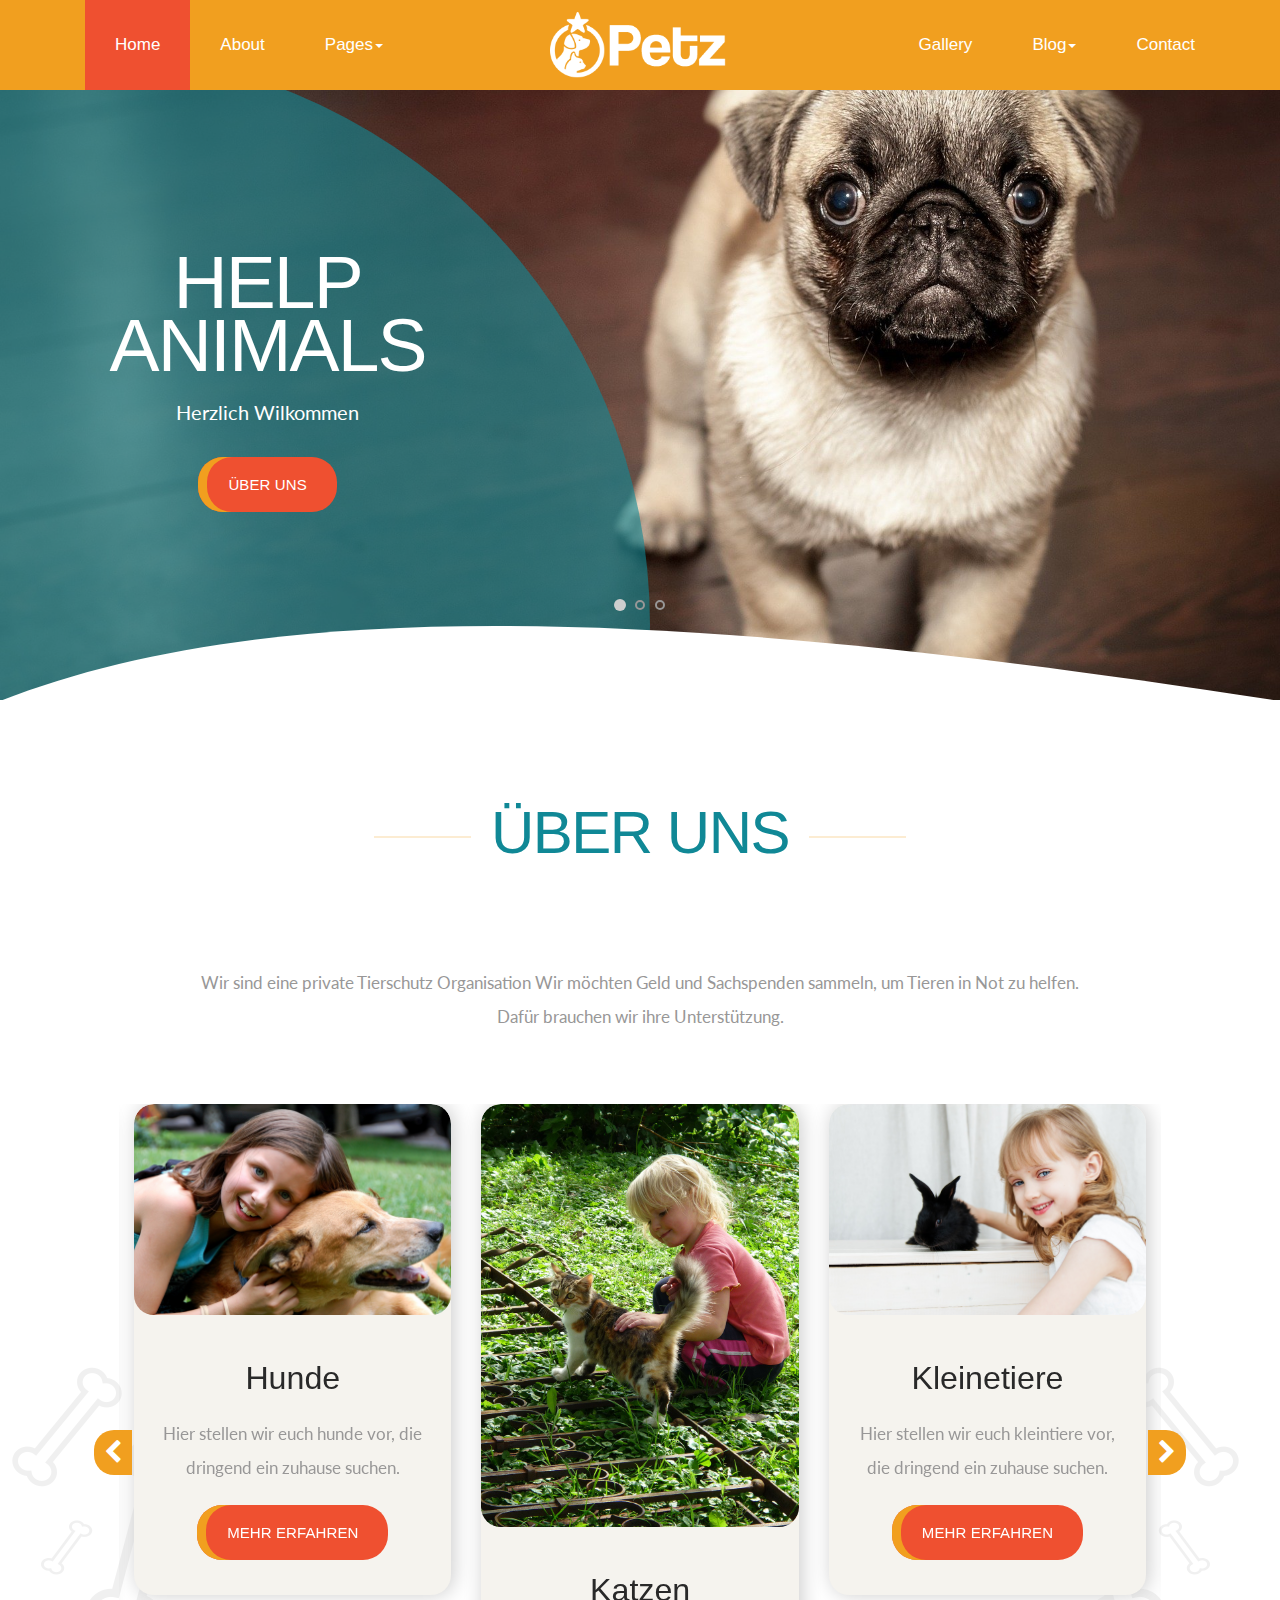
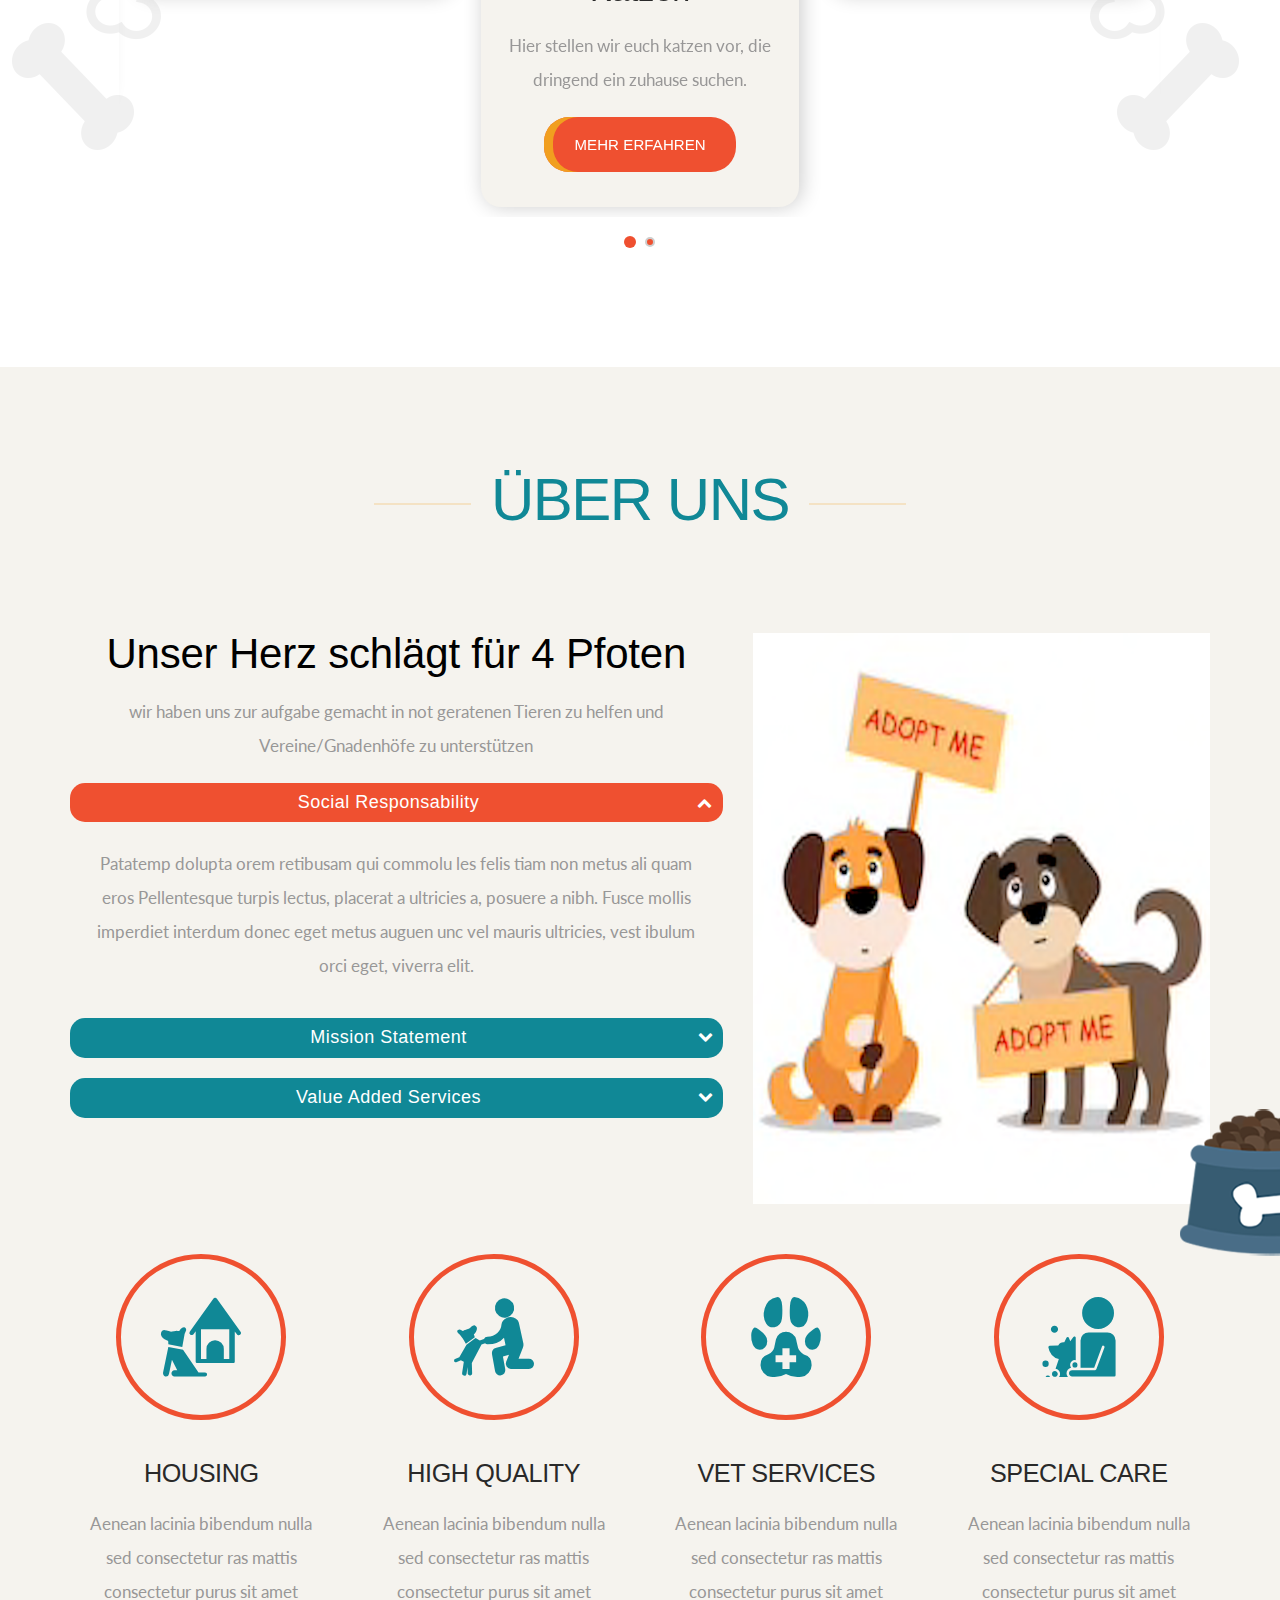
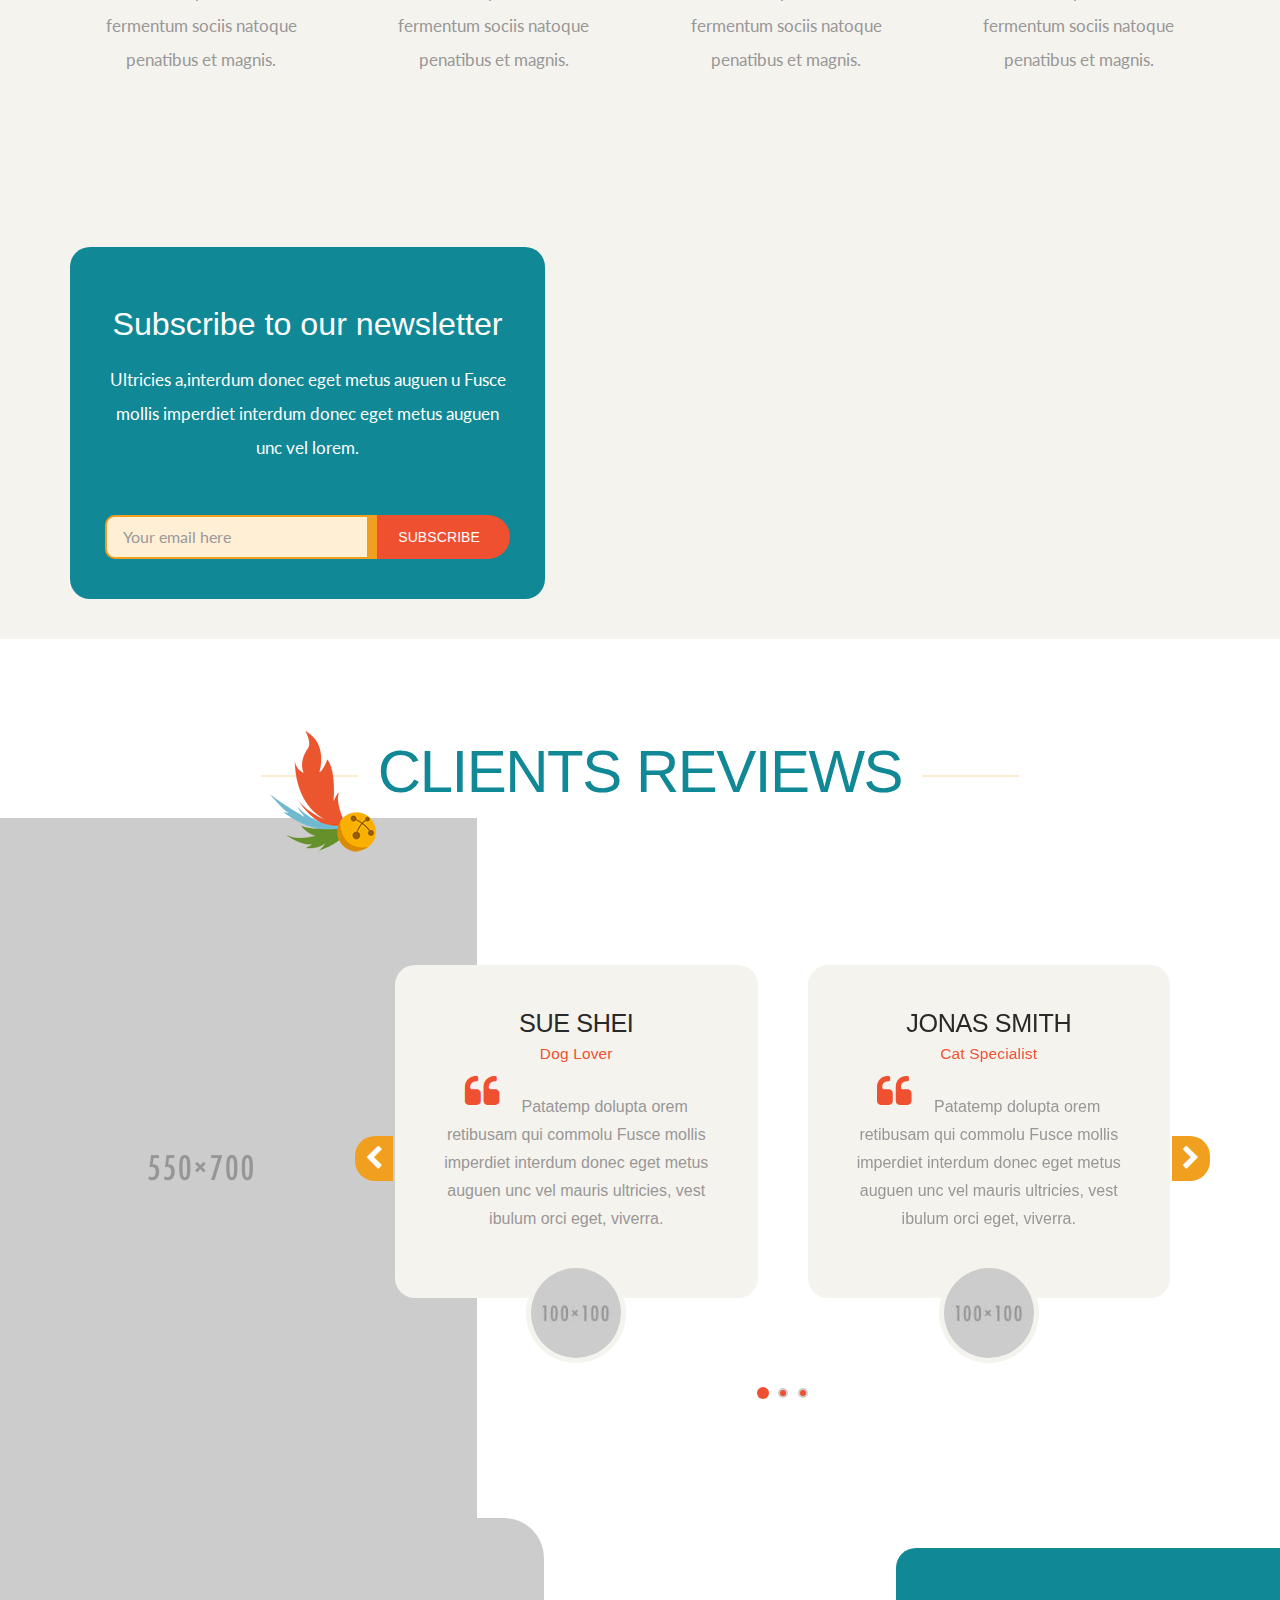
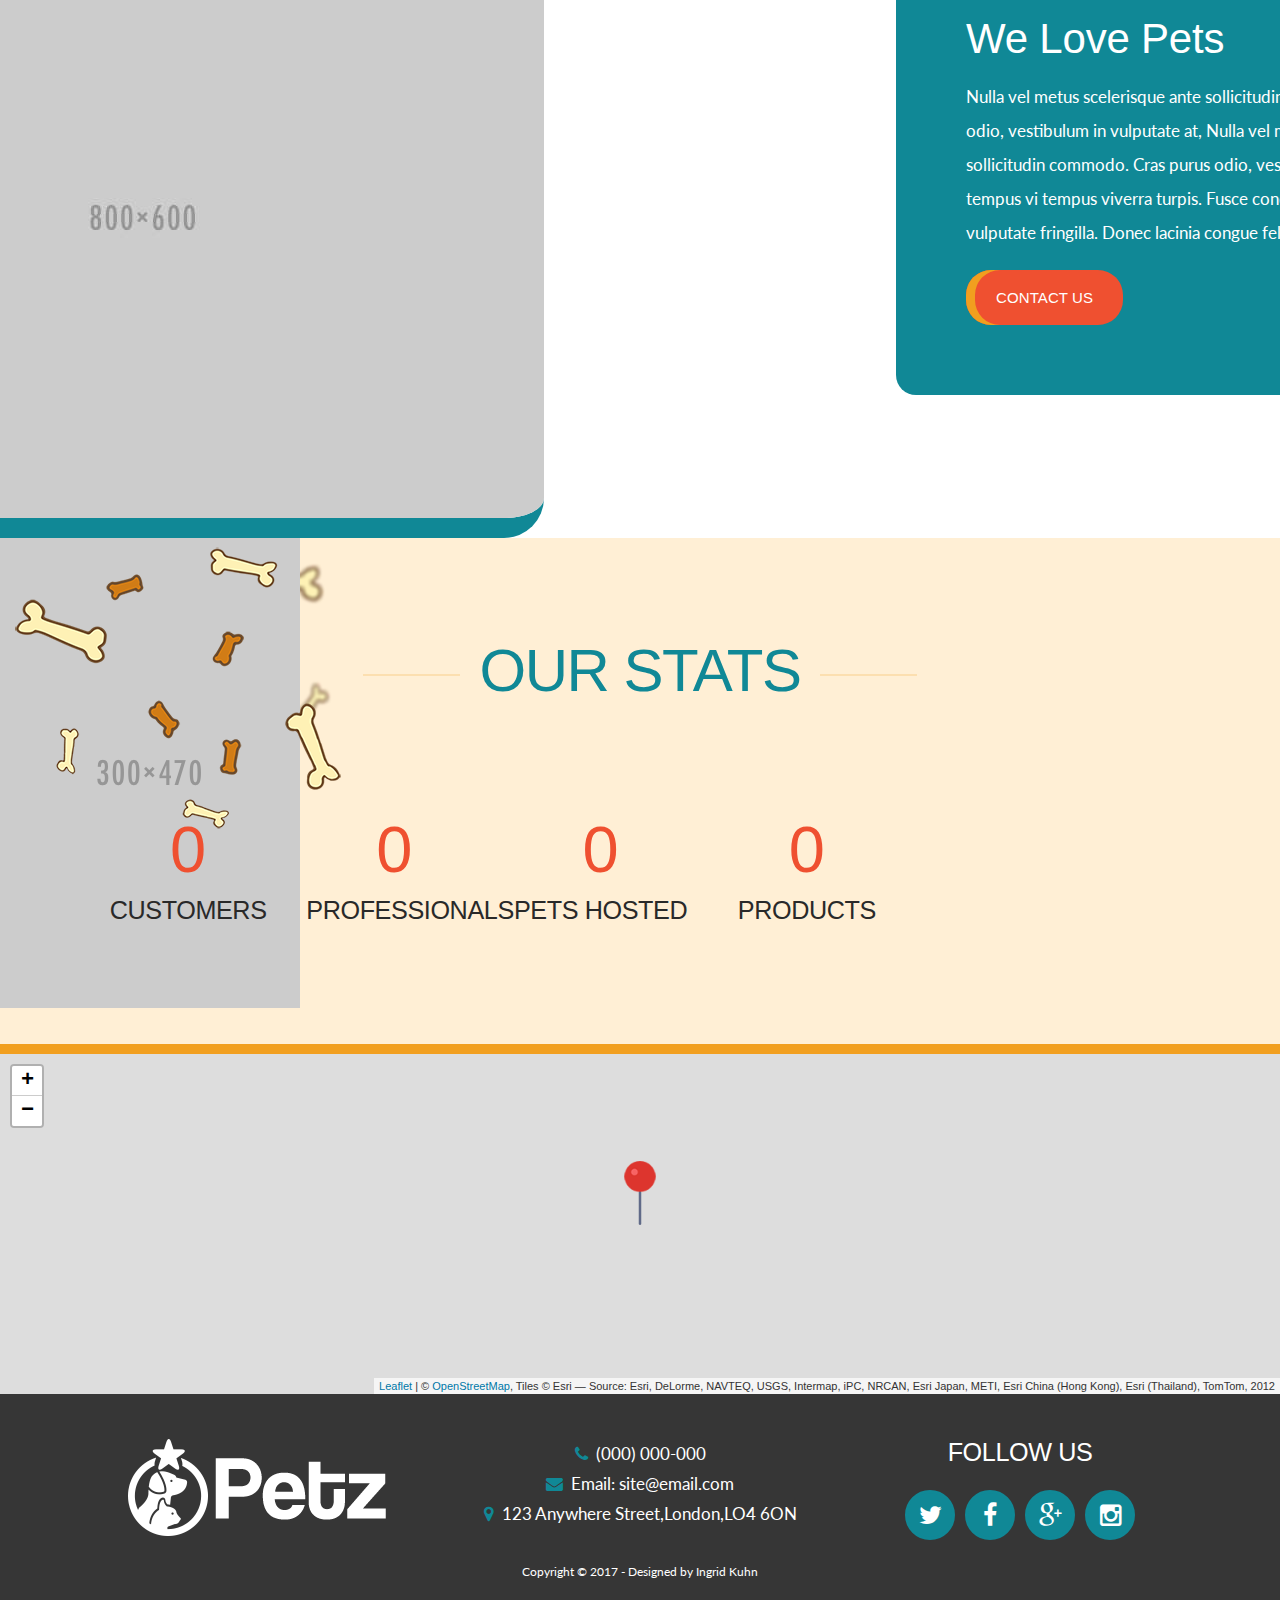
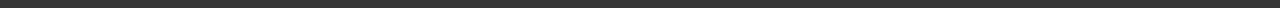
==== commit 2e09ce56: "chanded" ====
--- a/index.html
+++ b/index.html
@@ -286,16 +286,14 @@
       <section id="about-index" class="bg-lightcolor1" >
          <div class="container">
             <div class="section-heading text-center">
-               <h2>About Us</h2>
+               <h2>Über Uns</h2>
             </div>
             <!-- row -->
             <div class="row">
                <div class="col-md-6 col-lg-7 text-center">
-                  <h3>For your best friend</h3>
+                  <h3>Unser Herz schlägt für 4 Pfoten</h3>
                   <p>
-                     Pat a lorem ipsuet nibh fusce mollis imperdie tlorem ipuset phas ellus ac sodales Lorem ipsum dolor  Phas ellus ac sodales felis tiam non metus.
-                     vest ibulum orci eget usce mollis imperdiet interdum donec eget metus auguen unc vel lorem ispuet Ibu lum orci eget, viverra elit liquam erat volut pat phas ellus ac sodales Lorem ipsum dolor sit amet, consectetur adipisicing elit uasi quidem minus id iprum omnis.
-                  </p>
+                     wir haben uns zur aufgabe gemacht in not geratenen Tieren zu helfen und Vereine/Gnadenhöfe zu unterstützen
                   <!-- Accordion -->
                   <div class="panel-group" id="accordion">
                      <!-- Question 1 -->
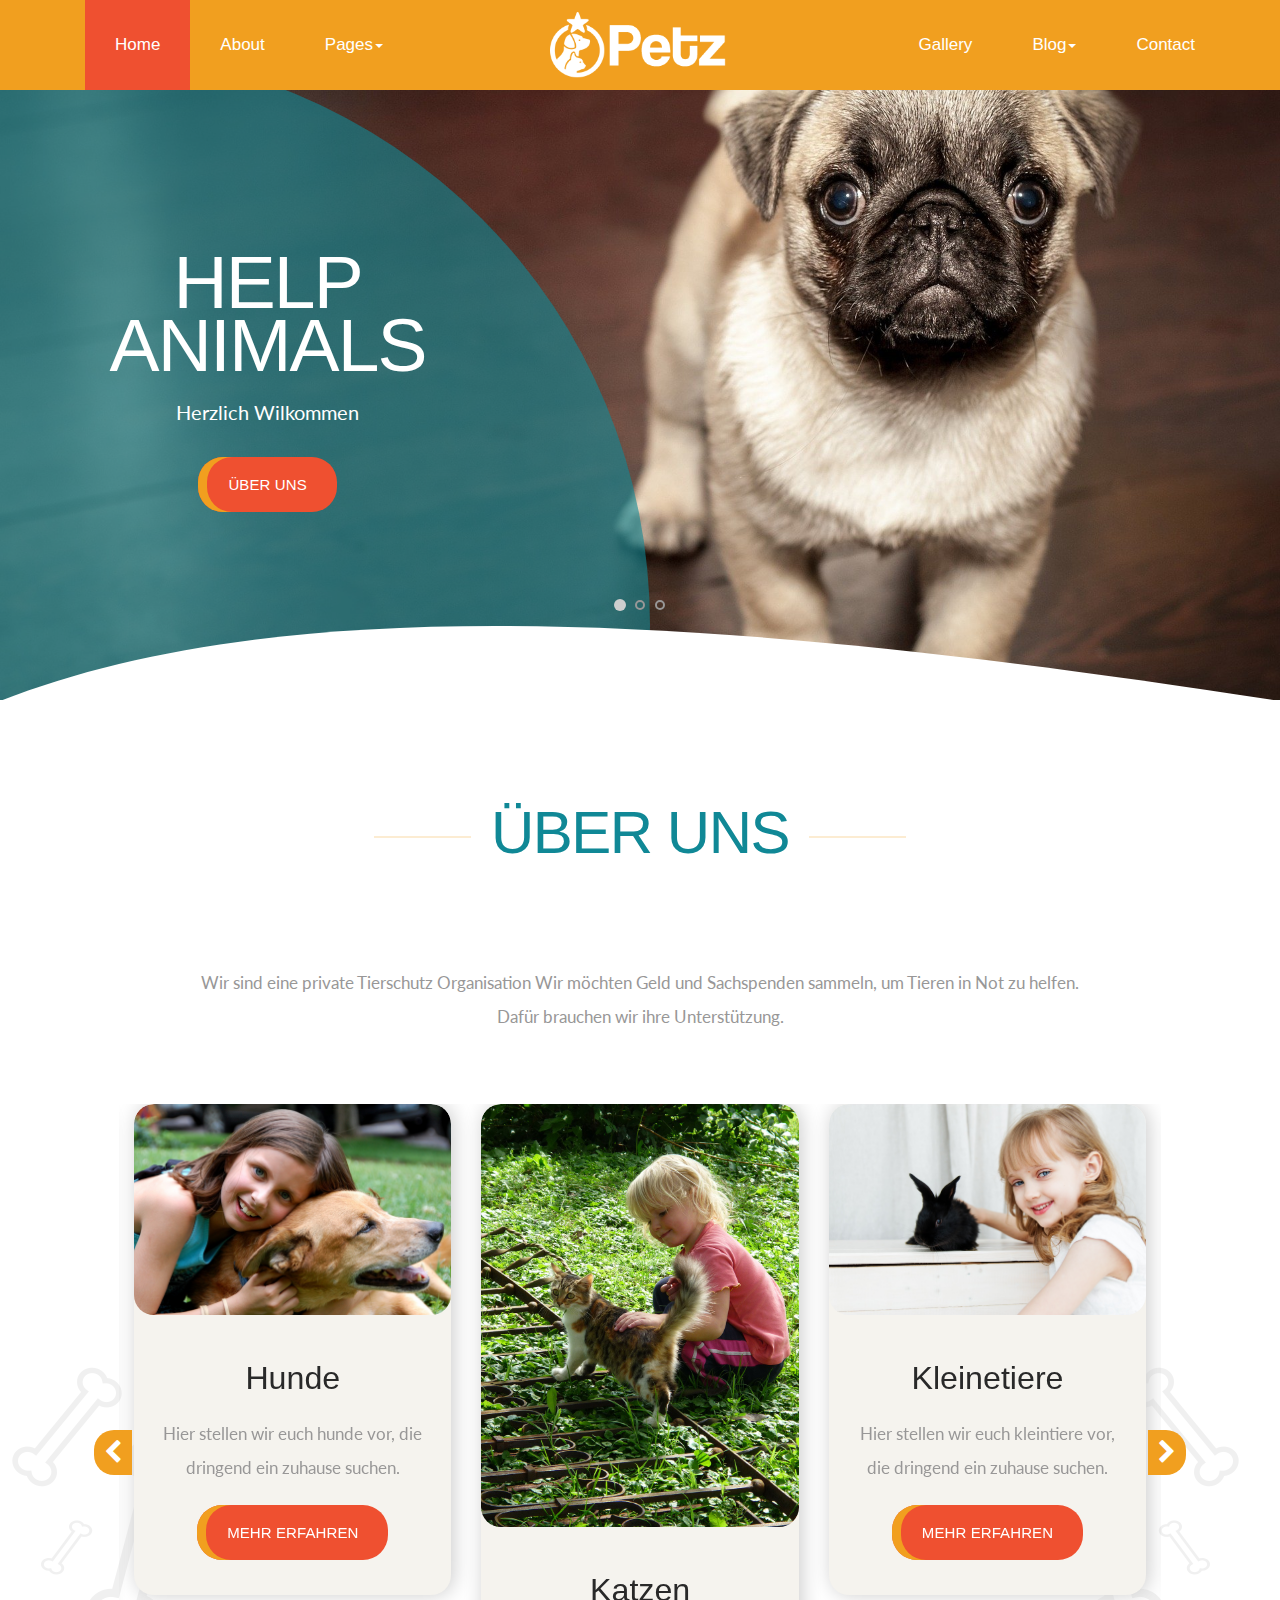
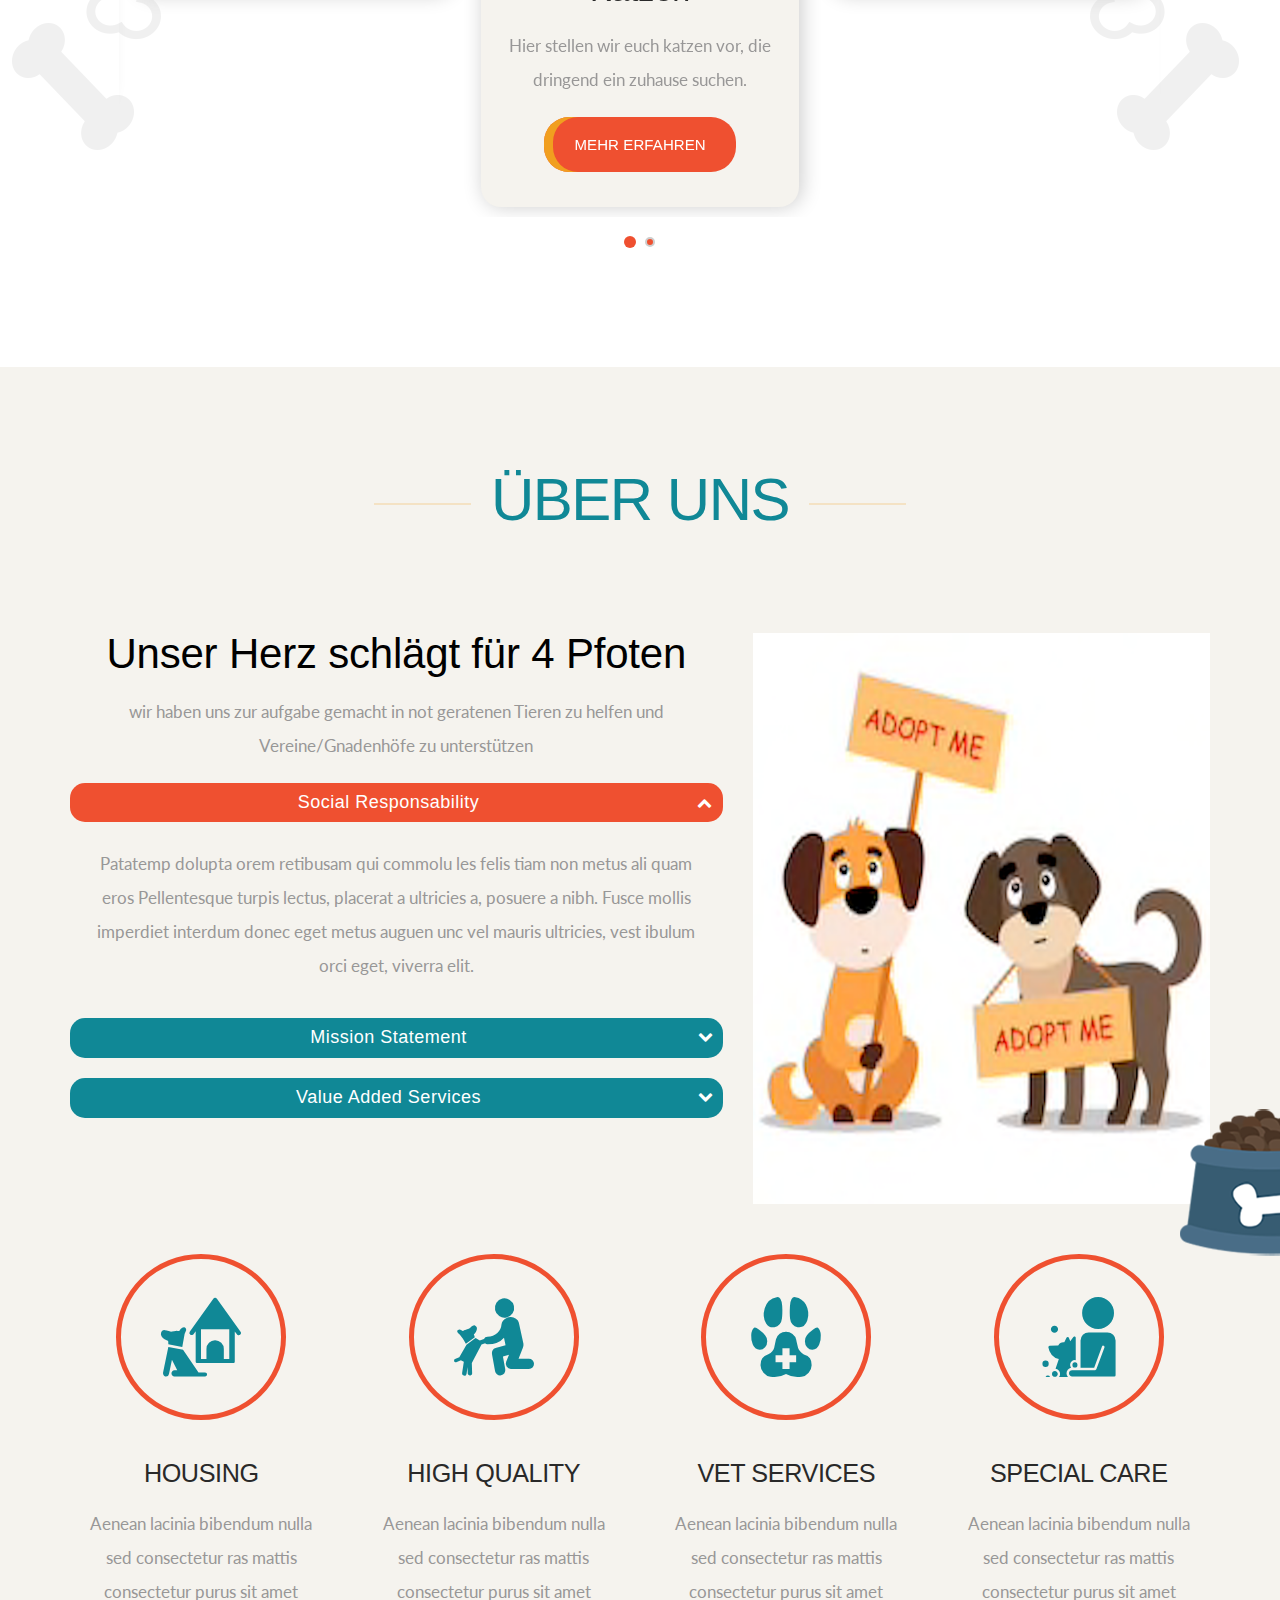
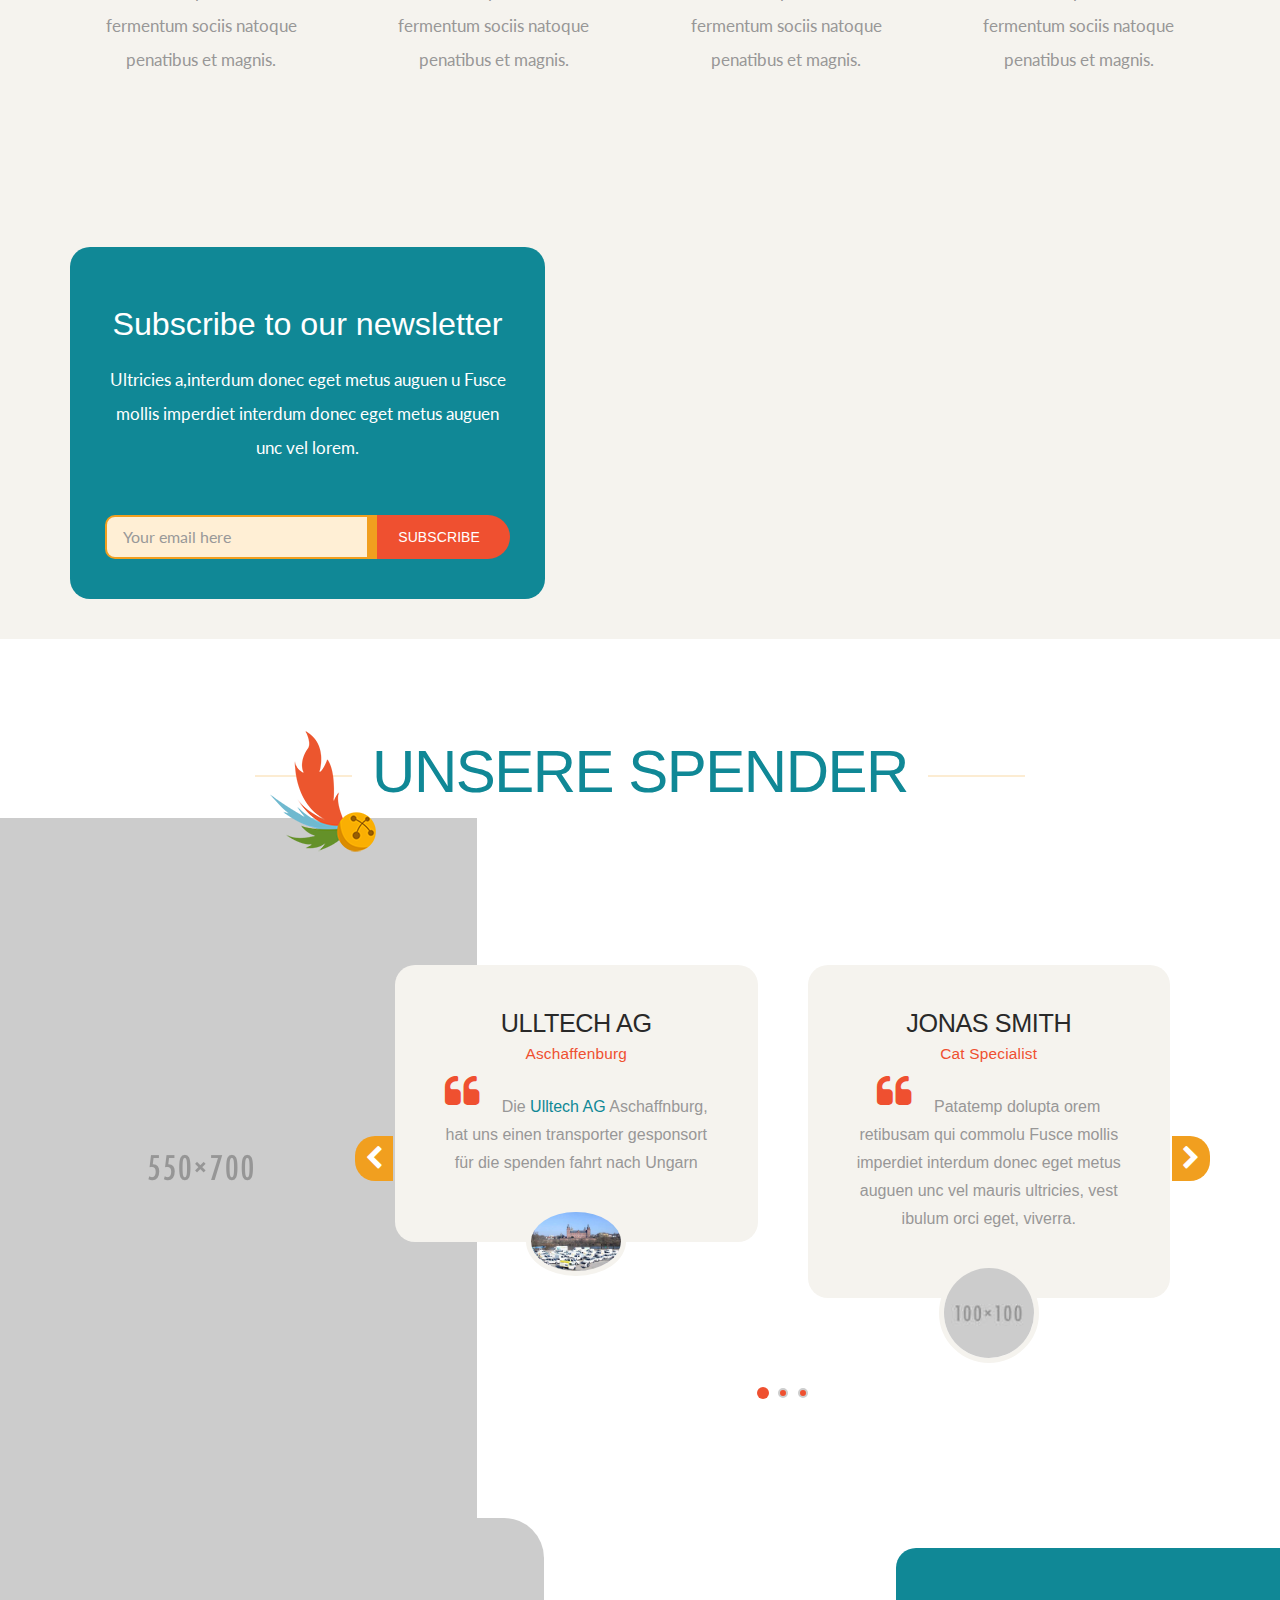
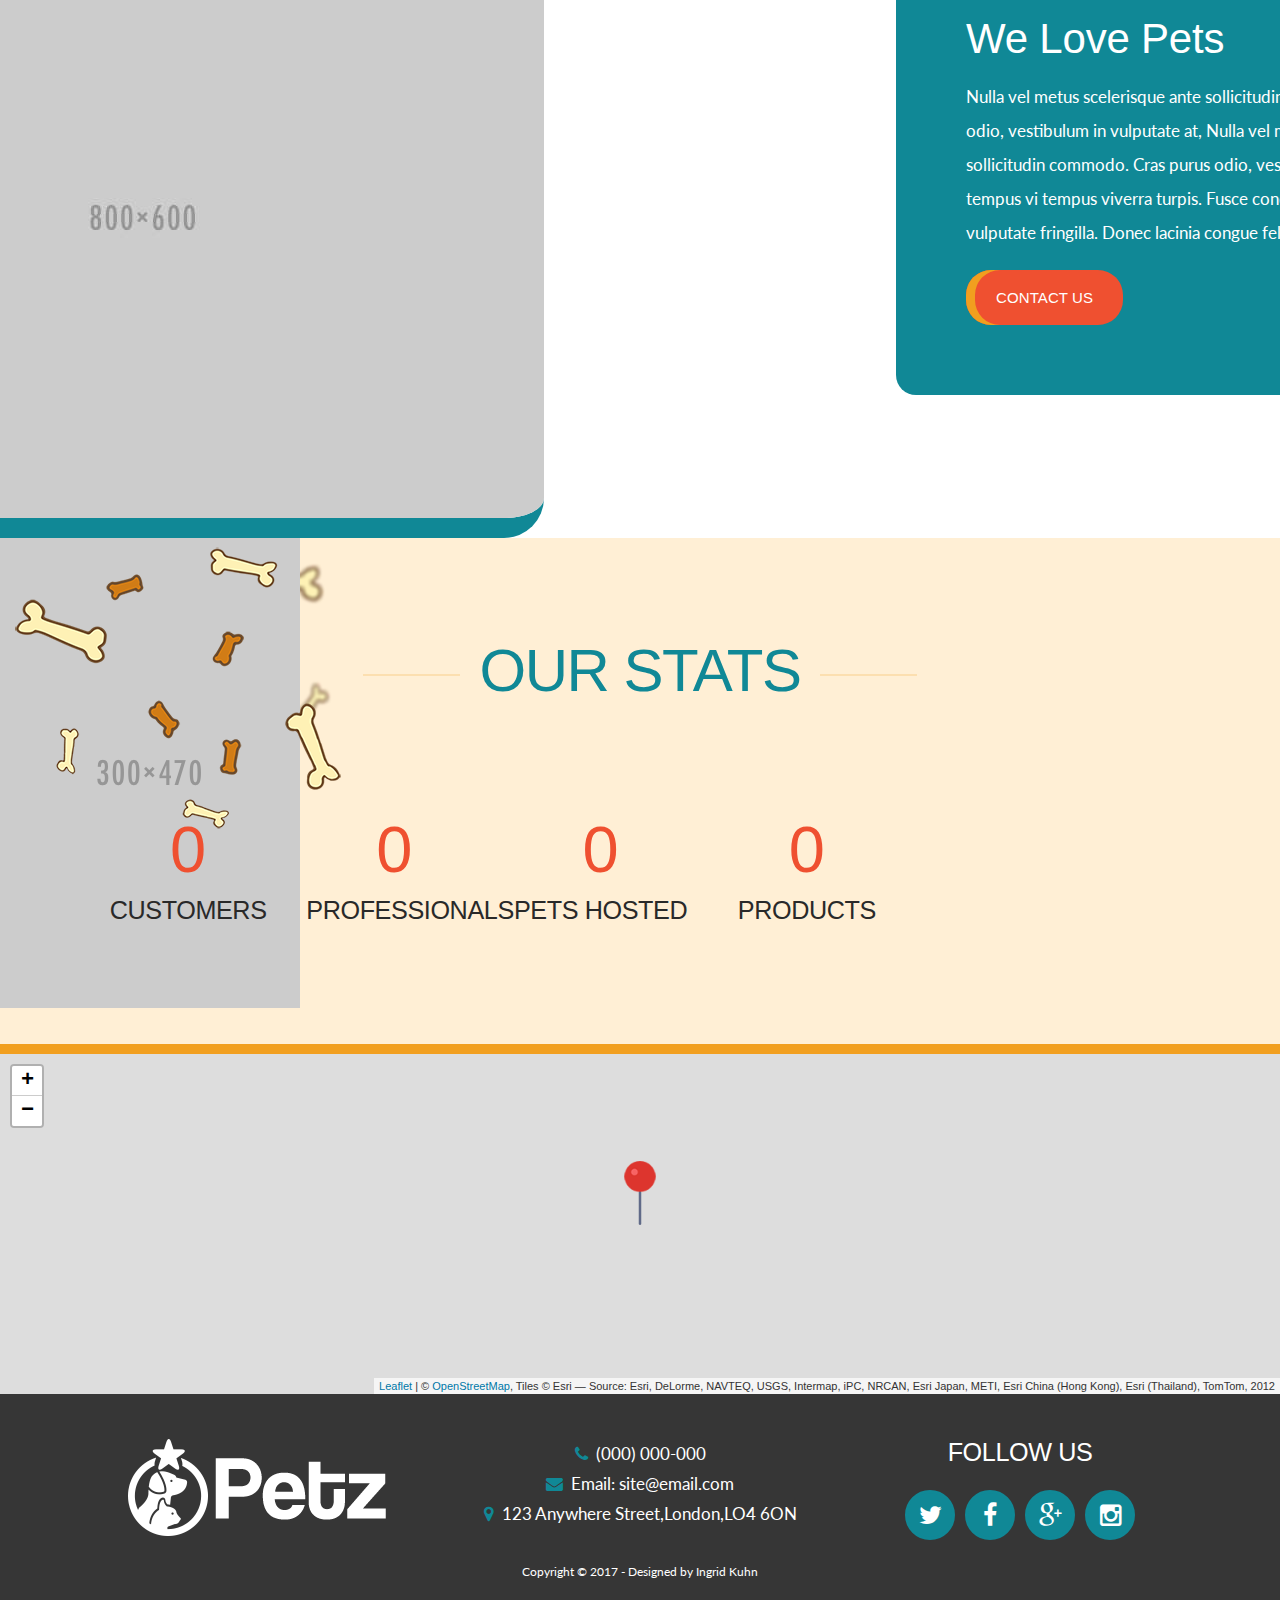
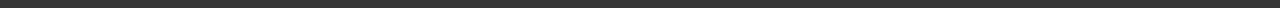
==== commit 5d209c85: "ulltech" ====
--- a/index.html
+++ b/index.html
@@ -461,7 +461,7 @@
       <section id="reviews">
          <div class="container">
             <div class="section-heading text-center">
-               <h2>Clients Reviews</h2>
+               <h2>Unsere Spender</h2>
             </div>
             <!-- Parallax object -->
             <div class="parallax-object2 hidden-sm hidden-xs hidden-md"
@@ -479,19 +479,17 @@
                   <div class="col-xs-12">
                      <!-- caption -->
                      <div class="review-caption">
-                        <h5>Sue Shei</h5>
+                        <h5>Ulltech AG</h5>
                         <div class="small-heading">
-                           Dog Lover
+                           Aschaffenburg
                         </div>
                         <blockquote>
-                           Patatemp dolupta orem retibusam qui commolu
-                           Fusce mollis imperdiet interdum donec eget metus auguen unc vel mauris ultricies,
-                           vest ibulum orci eget, viverra.
+                           Die <a href="http://www.ulltech.de">Ulltech AG </a>Aschaffnburg, hat uns einen transporter gesponsort für die spenden fahrt nach Ungarn 
                         </blockquote>
                      </div>
                      <!-- Profile image -->
                      <div class="review-profile-image">
-                        <img src="img/review1.jpg" alt=""/>
+                        <img src="img/ulltechfurhrpark.jpg" alt=""/>
                      </div>
                      <!--/review profile image -->
                   </div>
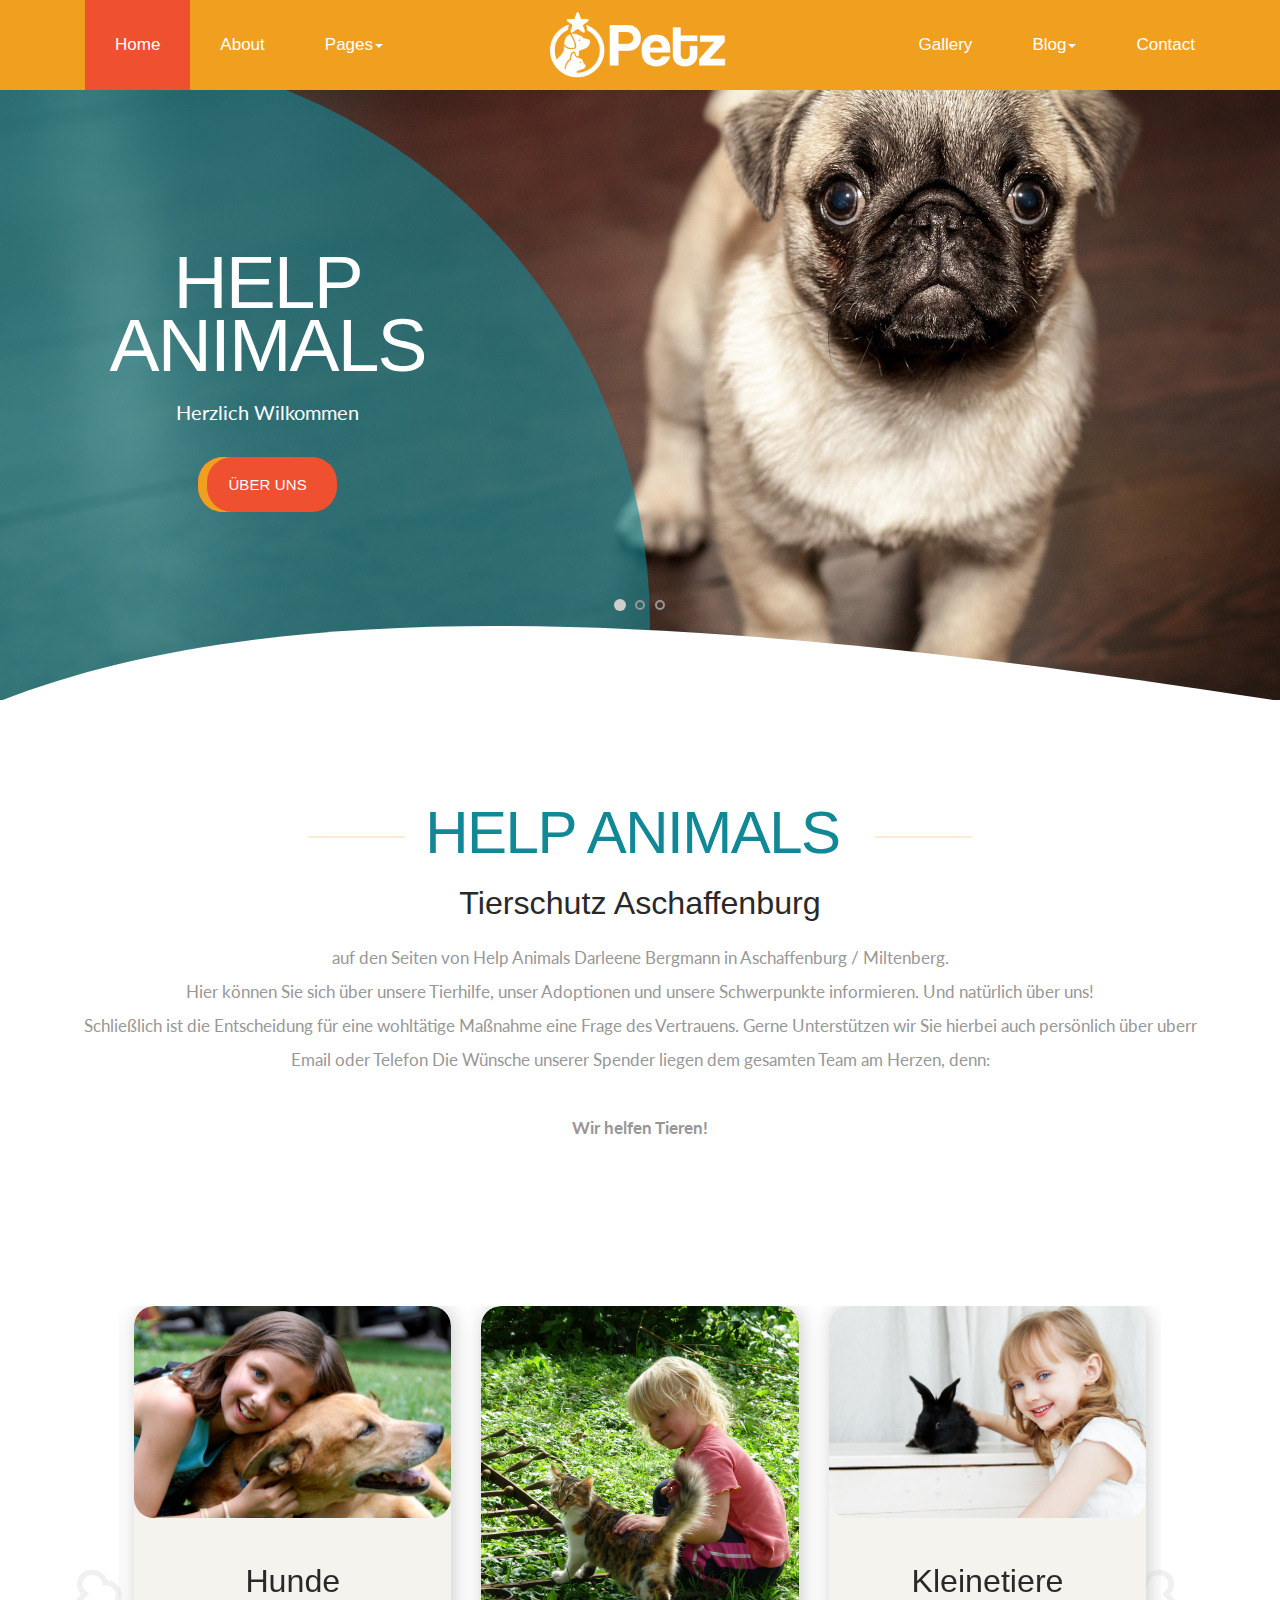
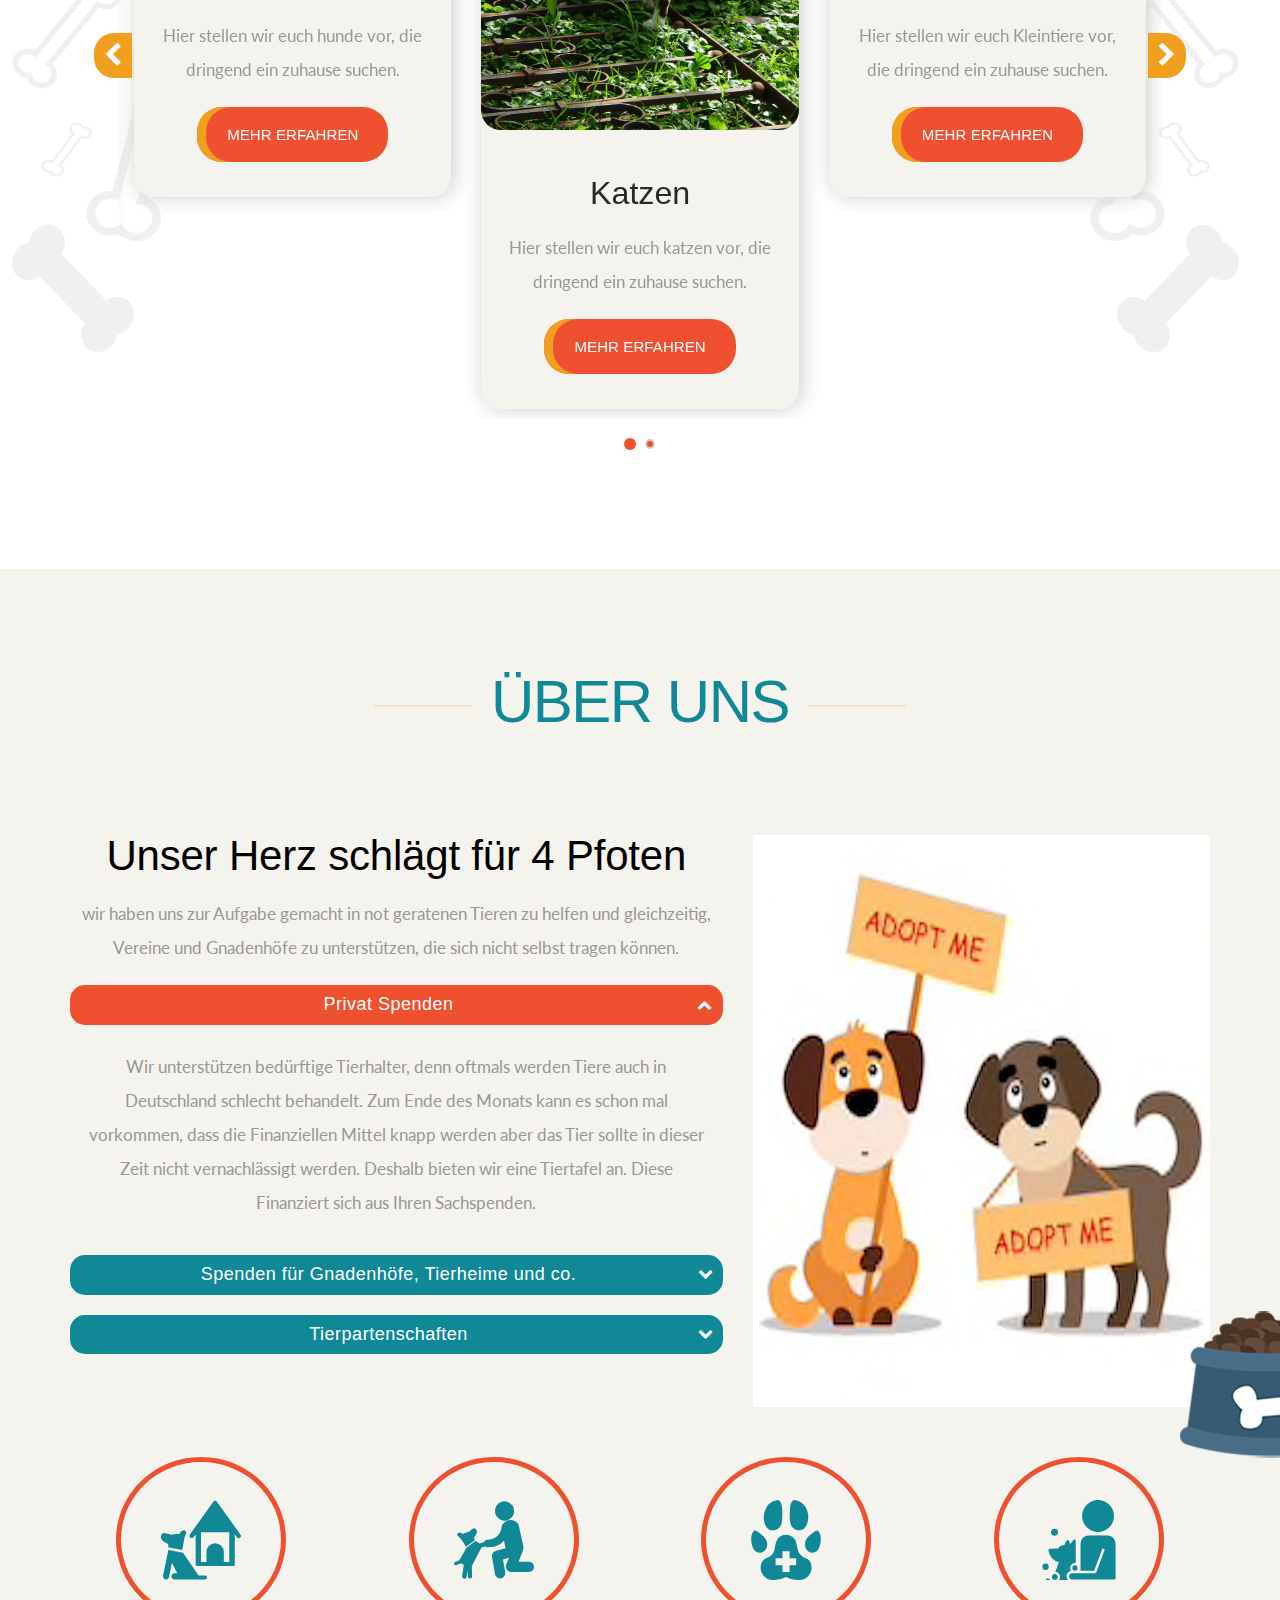
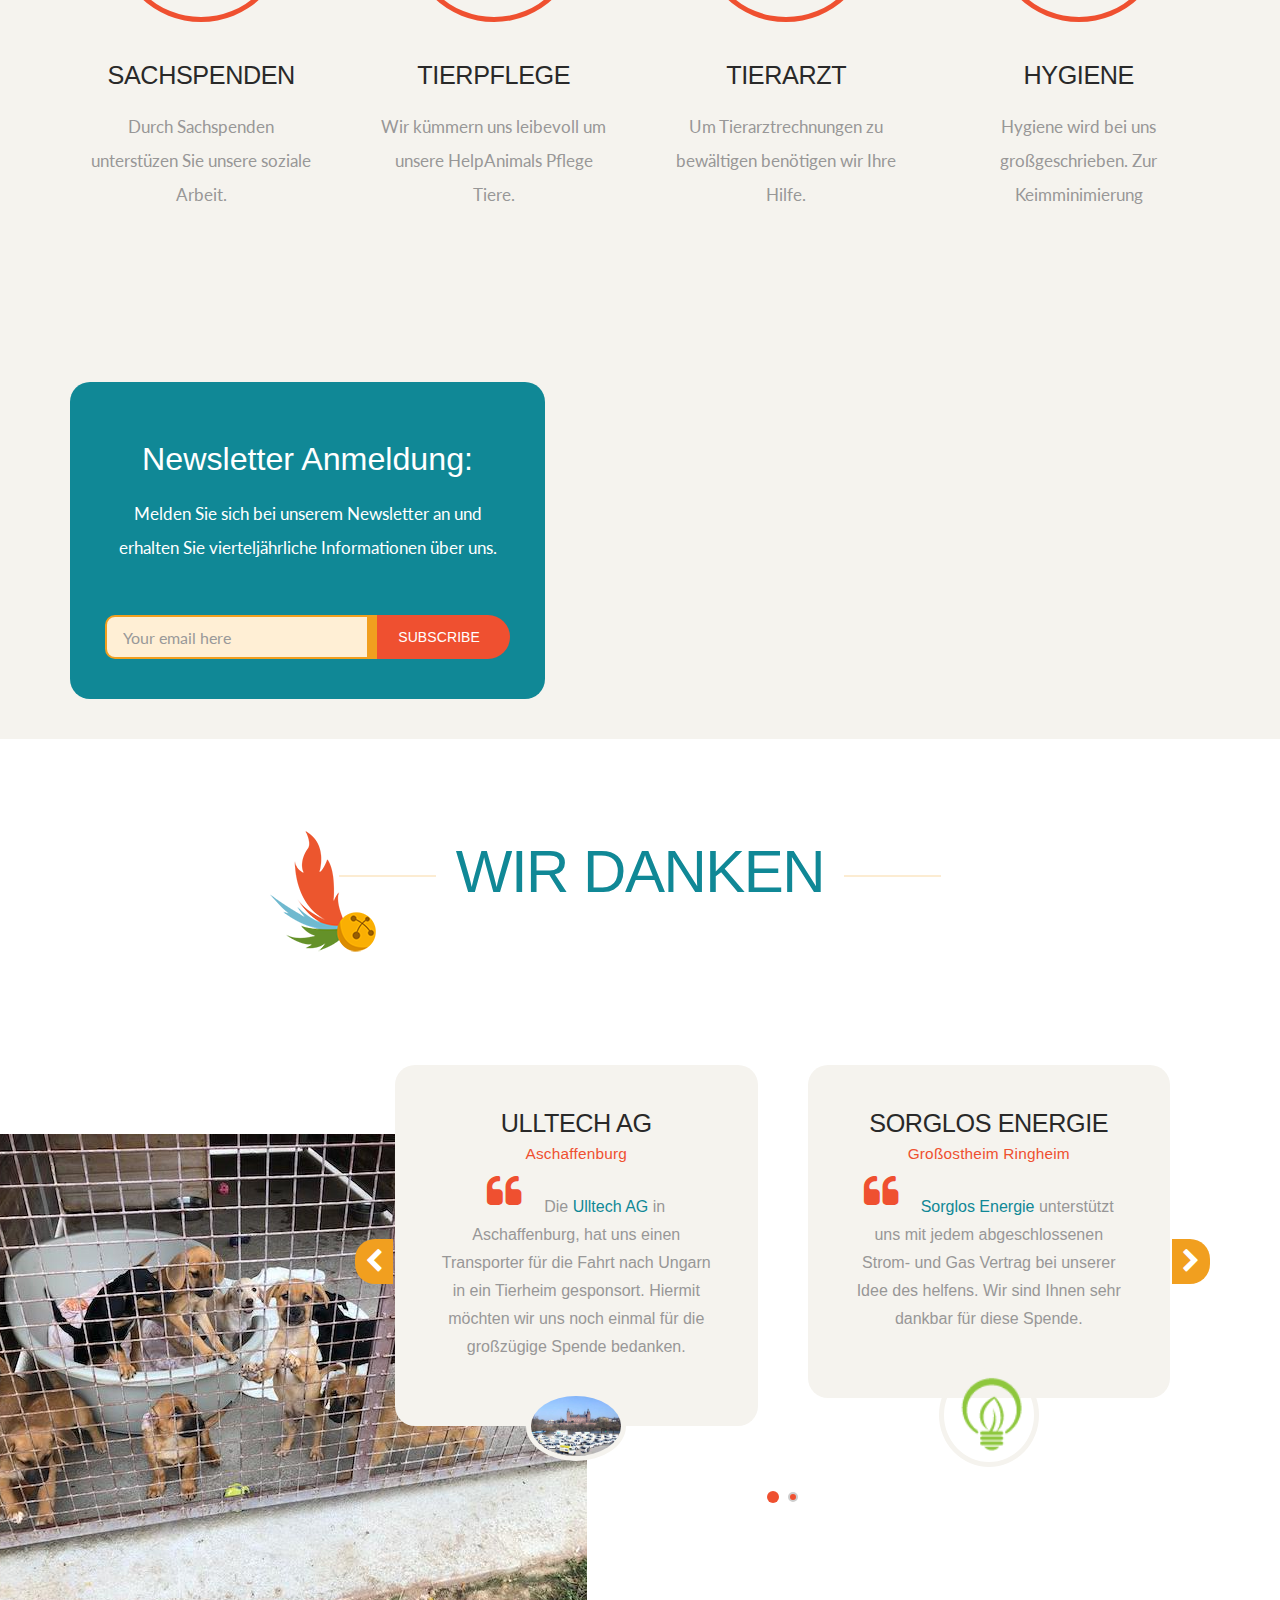
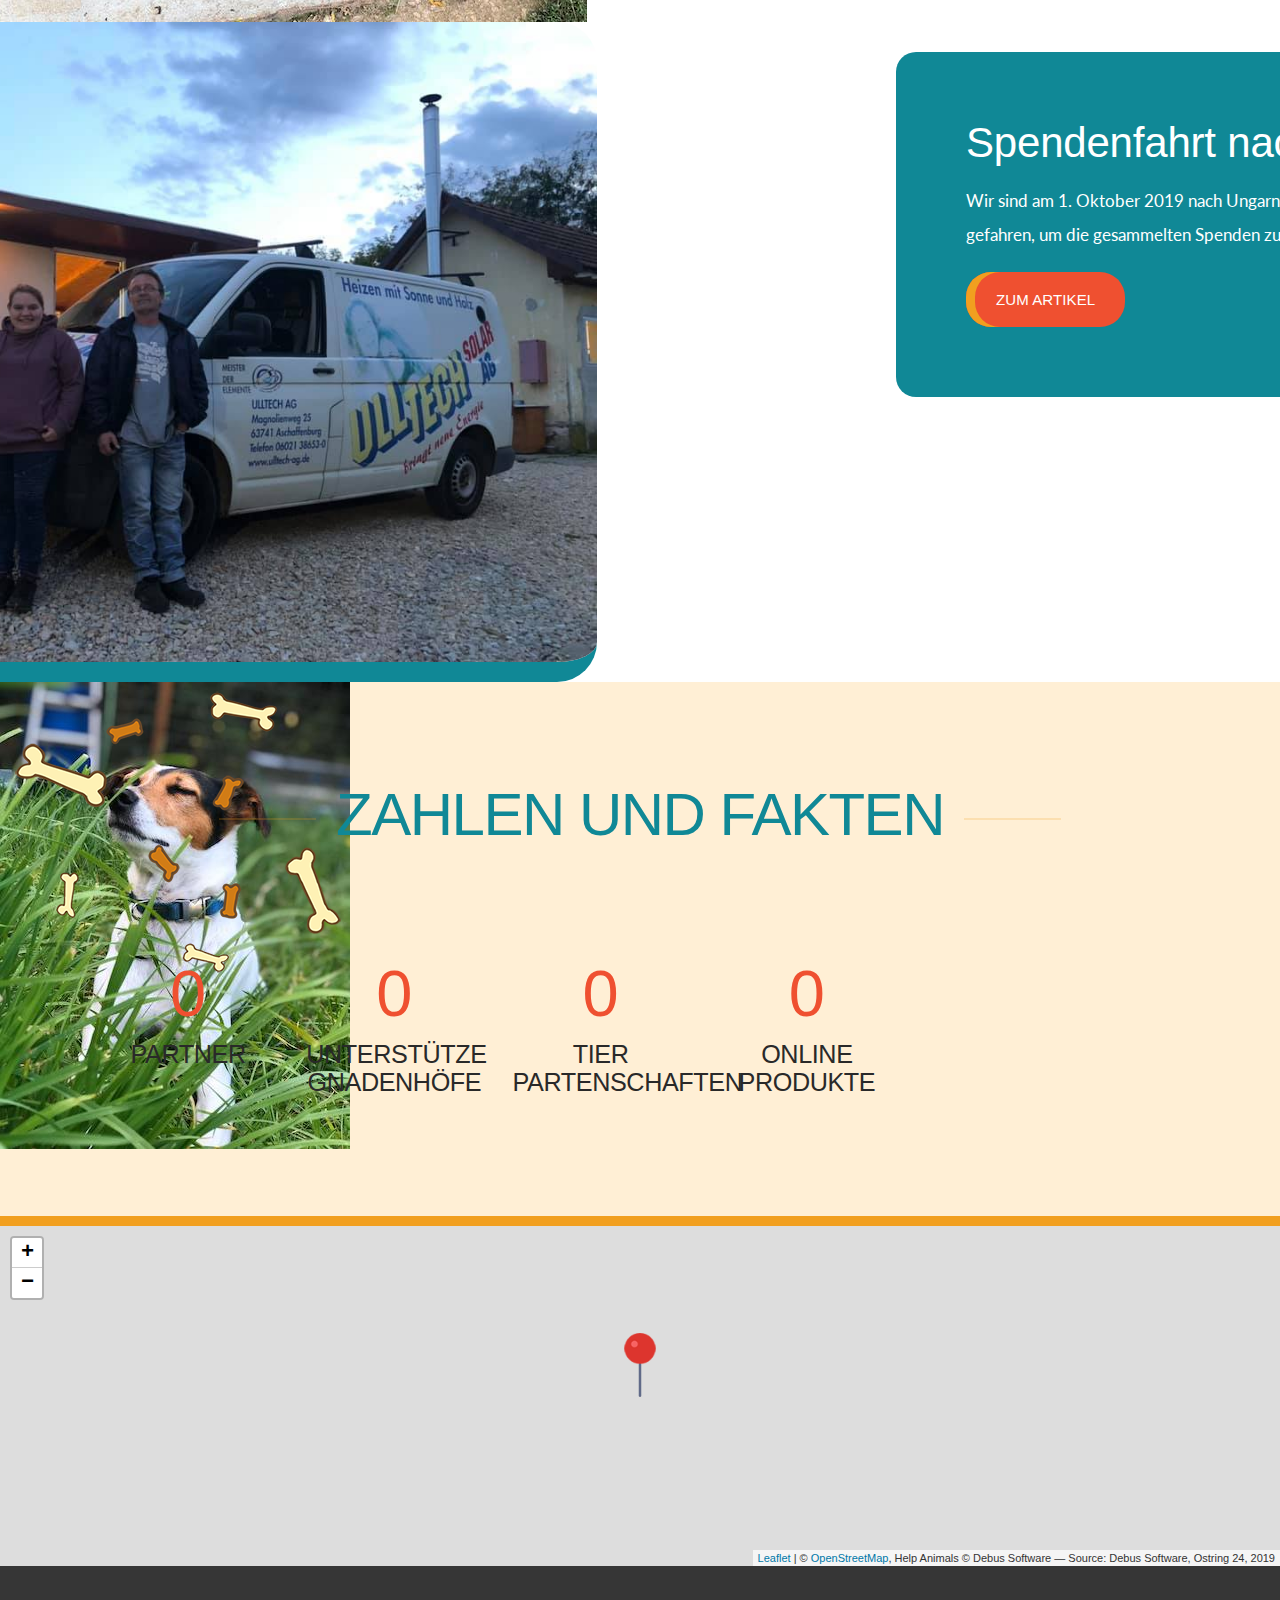
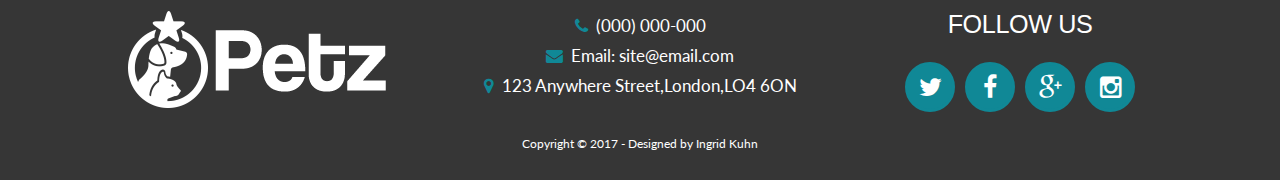
==== commit 62bcda8d: "statseite fertig" ====
--- a/index.html
+++ b/index.html
@@ -162,12 +162,25 @@
          <!-- container -->
          <div class="container">
             <div class="section-heading">
-               <h2>Über uns</h2>
+               <h2>Help Animals </h2><h4>Tierschutz Aschaffenburg</h4>
+
+               <p>auf den Seiten von
+               Help Animals Darleene Bergmann
+               in Aschaffenburg / Miltenberg.
+<br>
+               Hier können Sie sich über unsere Tierhilfe, unser Adoptionen und unsere Schwerpunkte informieren.
+               Und natürlich über uns!
+<br>
+               Schließlich ist die Entscheidung für eine wohltätige Maßnahme eine Frage des Vertrauens.
+               Gerne Unterstützen wir Sie hierbei auch persönlich über uberr Email oder Telefon
+               Die Wünsche unserer Spender liegen dem gesamten Team am Herzen, denn:<br><br><b>Wir helfen Tieren!</b>
+</p>
             </div>
 			<!-- /section-heading-->
             <div class="col-md-10 col-md-offset-1 text-center">
-               <p>Wir sind eine private Tierschutz Organisation
-Wir möchten Geld und Sachspenden sammeln, um Tieren in Not zu helfen. Dafür brauchen wir ihre Unterstützung.</p>
+
+
+
             </div>
 			<!-- /col-md-10-->
          </div>
@@ -226,7 +239,7 @@
                               </div>
                               <div class="info">
                                  <h4>Kleinetiere</h4>
-                                 <p>Hier stellen wir euch kleintiere vor, die dringend ein zuhause suchen.</p>
+                                 <p>Hier stellen wir euch Kleintiere vor, die dringend ein zuhause suchen.</p>
                                  <!-- Button-->
                                  <a class="btn" href="services-single.html">Mehr erfahren</a>
                               </div>
@@ -244,10 +257,10 @@
                                  <img src="img/service4.jpg" class="img-responsive" alt="">
                               </div>
                               <div class="info">
-                                 <h4>Glücklich vermittelt</h4>
-                                 <p>Hier zeigen wir euch alle Tiere, die endlich ein für immer zuhause gefunden haben.</p>
+                                 <h4>Vögel</h4>
+                                 <p>Nicht nur Hunde, Katzen und Kleintiere gehören zu unserem Gebiet sondern auch durch Aktionen wie Rettet das Huhn vermitteln wir Deutschlandweit Hühner</p>
                                  <!-- Button-->
-                                 <a class="btn" href="services-single.html">Read More</a>
+                                 <a class="btn" href="services-single.html">Mehr Erfahren:</a>
                               </div>
                            </div>
                         </div>
@@ -263,10 +276,10 @@
                                  <img src="img/service5.jpg" class="img-responsive" alt="">
                               </div>
                               <div class="info">
-                                 <h4>Regenbogenbrücke</h4>
-                                 <p>Leben und tod liegen leider sehr nah beieinader, hier zeigen wir euch die tiere die über die Regenbogenbrücke gegangen sind.</p>
+                                 <h4>Reptilien</h4>
+                                 <p>Unser Starker Partner im Berreich Reptilien hilft Deutschlandweit</p>
                                  <!-- Button-->
-                                 <a class="btn" href="services-single.html">Read More</a>
+                                 <a class="btn" href="services-single.html">Mehr Erfahren</a>
                               </div>
                            </div>
                         </div>
@@ -293,20 +306,22 @@
                <div class="col-md-6 col-lg-7 text-center">
                   <h3>Unser Herz schlägt für 4 Pfoten</h3>
                   <p>
-                     wir haben uns zur aufgabe gemacht in not geratenen Tieren zu helfen und Vereine/Gnadenhöfe zu unterstützen
+                     wir haben uns zur Aufgabe gemacht in not geratenen Tieren zu helfen und gleichzeitig, Vereine und Gnadenhöfe zu unterstützen, die sich nicht selbst tragen können.
                   <!-- Accordion -->
                   <div class="panel-group" id="accordion">
                      <!-- Question 1 -->
                      <div class="panel">
                         <div class="panel-heading">
                            <h5 class="panel-title">
-                              <a class="accordion-toggle" data-toggle="collapse" data-parent="#accordion" href="#collapseOne">Social Responsability</a>
+                              <a class="accordion-toggle" data-toggle="collapse" data-parent="#accordion" href="#collapseOne">Privat Spenden</a>
                            </h5>
                         </div>
                         <div id="collapseOne" class="panel-collapse collapse in">
                            <div class="panel-body">
-                              <p>Patatemp dolupta orem retibusam qui commolu
-                                 les felis tiam non metus ali quam eros Pellentesque turpis lectus, placerat a ultricies a, posuere a nibh. Fusce mollis imperdiet interdum donec eget metus auguen unc vel mauris ultricies, vest ibulum orci eget, viverra elit.
+                              <p>
+                                Wir unterstützen bedürftige Tierhalter, denn oftmals werden Tiere auch in Deutschland schlecht behandelt.
+                                Zum Ende des Monats kann es schon mal vorkommen, dass die Finanziellen Mittel knapp werden aber das Tier sollte in dieser Zeit nicht vernachlässigt werden.
+                                Deshalb bieten wir eine Tiertafel an. Diese Finanziert sich aus Ihren Sachspenden.
                               </p>
                            </div>
                         </div>
@@ -315,13 +330,15 @@
                      <div class="panel">
                         <div class="panel-heading">
                            <h5 class="panel-title">
-                              <a class="accordion-toggle collapsed" data-toggle="collapse" data-parent="#accordion" href="#collapseTwo">Mission Statement</a>
+                              <a class="accordion-toggle collapsed" data-toggle="collapse" data-parent="#accordion" href="#collapseTwo">Spenden für Gnadenhöfe, Tierheime und co.</a>
                            </h5>
                         </div>
                         <div id="collapseTwo" class="panel-collapse collapse">
                            <div class="panel-body">
-                              <p>Patatemp dolupta orem retibusam qui commolu
-                                 les felis tiam non metus ali quam eros Pellentesque turpis lectus, placerat a ultricies a, posuere a nibh. Fusce mollis imperdiet interdum donec eget metus auguen unc vel mauris ultricies, vest ibulum orci eget, viverra elit.
+                              <p>
+
+                                Es gibt oftmals Gnadenhöfe und Tierheime in der Region, die nicht genügend Mittel zur Verfügung haben.
+                                Wir unterstützen diese in Not geratenen Oragnisationen, hier in der Region.
                               </p>
                            </div>
                         </div>
@@ -330,13 +347,14 @@
                      <div class="panel">
                         <div class="panel-heading">
                            <h5 class="panel-title">
-                              <a class="accordion-toggle collapsed" data-toggle="collapse" data-parent="#accordion" href="#collapseThree">Value Added Services</a>
+                              <a class="accordion-toggle collapsed" data-toggle="collapse" data-parent="#accordion" href="#collapseThree">Tierpartenschaften</a>
                            </h5>
                         </div>
                         <div id="collapseThree" class="panel-collapse collapse">
                            <div class="panel-body">
-                              <p>Patatemp dolupta orem retibusam qui commolu
-                                 les felis tiam non metus ali quam eros Pellentesque turpis lectus, placerat a ultricies a, posuere a nibh. Fusce mollis imperdiet interdum donec eget metus auguen unc vel mauris ultricies, vest ibulum orci eget, viverra elit.
+                              <p>
+                                Gerne können Sie bei uns eine Tierpartenschaft abschließen. Sie erhalten eine Urkunde sowie Zertifikat für Ihre Tierpartenschaft.
+                                Tierpartenschaften können entwerder anteilig in Prozent oder für das gesamte Tier zu 100% abgeschlossen werden.
                               </p>
                            </div>
                         </div>
@@ -366,8 +384,8 @@
                      <i class="flaticon-dog-and-pets-house"></i>
                   </div>
                   <div class="col-xs-12">
-                     <h5>Housing</h5>
-                     <p>Aenean lacinia bibendum nulla sed consectetur ras mattis consectetur purus sit amet fermentum sociis natoque penatibus et magnis.</p>
+                     <h5>Sachspenden</h5>
+                     <p>Durch Sachspenden unterstüzen Sie unsere soziale Arbeit.</p>
                   </div>
                </div>
                <!-- /col-md-3 -->
@@ -378,8 +396,8 @@
                      <i class="flaticon-dog-in-front-of-a-man"></i>
                   </div>
                   <div class="col-xs-12">
-                     <h5>High Quality</h5>
-                     <p>Aenean lacinia bibendum nulla sed consectetur ras mattis consectetur purus sit amet fermentum sociis natoque penatibus et magnis.</p>
+                     <h5>Tierpflege</h5>
+                     <p>Wir kümmern uns leibevoll um unsere HelpAnimals Pflege Tiere.</p>
                   </div>
                </div>
                <!-- /col-md-3 -->
@@ -390,8 +408,8 @@
                      <i class="flaticon-veterinarian-hospital"></i>
                   </div>
                   <div class="col-xs-12">
-                     <h5>Vet Services</h5>
-                     <p>Aenean lacinia bibendum nulla sed consectetur ras mattis consectetur purus sit amet fermentum sociis natoque penatibus et magnis.</p>
+                     <h5>Tierarzt </h5>
+                     <p>Um Tierarztrechnungen zu bewältigen benötigen wir Ihre Hilfe.</p>
                   </div>
                </div>
                <!-- /col-md-3 -->
@@ -402,8 +420,8 @@
                      <i class="flaticon-animals-3"></i>
                   </div>
                   <div class="col-xs-12">
-                     <h5>Special Care</h5>
-                     <p>Aenean lacinia bibendum nulla sed consectetur ras mattis consectetur purus sit amet fermentum sociis natoque penatibus et magnis.</p>
+                     <h5>Hygiene</h5>
+                     <p>Hygiene wird bei uns großgeschrieben. Zur Keimminimierung</p>
                   </div>
                </div>
                <!-- /col-md-3 -->
@@ -420,8 +438,8 @@
                <!-- well -->
                <div class="col-md-5 bg-darkcolor well">
                   <div class="col-md-12">
-                     <h4>Subscribe to our newsletter</h4>
-                     <p>Ultricies a,interdum donec eget metus auguen u Fusce mollis imperdiet interdum donec eget metus auguen unc vel lorem.</p>
+                     <h4>Newsletter Anmeldung:</h4>
+                     <p>Melden Sie sich bei unserem Newsletter an und erhalten Sie vierteljährliche Informationen über uns.</p>
                      <!-- Form -->
                      <div id="mc_embed_signup" class="margin1">
                         <!-- your form adresss in the line bellow -->
@@ -461,7 +479,7 @@
       <section id="reviews">
          <div class="container">
             <div class="section-heading text-center">
-               <h2>Unsere Spender</h2>
+               <h2>Wir Danken</h2>
             </div>
             <!-- Parallax object -->
             <div class="parallax-object2 hidden-sm hidden-xs hidden-md"
@@ -484,7 +502,8 @@
                            Aschaffenburg
                         </div>
                         <blockquote>
-                           Die <a href="http://www.ulltech.de">Ulltech AG </a>Aschaffnburg, hat uns einen transporter gesponsort für die spenden fahrt nach Ungarn 
+                           Die <a href="http://www.ulltech.de">Ulltech AG </a> in Aschaffenburg, hat uns einen Transporter für die Fahrt nach Ungarn in ein Tierheim gesponsort.
+                           Hiermit möchten wir uns noch einmal für die großzügige Spende bedanken.
                         </blockquote>
                      </div>
                      <!-- Profile image -->
@@ -501,19 +520,18 @@
                   <div class="col-xs-12">
                      <!-- caption -->
                      <div class="review-caption">
-                        <h5>Jonas Smith</h5>
+                        <h5>Sorglos Energie</h5>
                         <div class="small-heading">
-                           Cat Specialist
+                           Großostheim Ringheim
                         </div>
                         <blockquote>
-                           Patatemp dolupta orem retibusam qui commolu
-                           Fusce mollis imperdiet interdum donec eget metus auguen unc vel mauris ultricies,
-                           vest ibulum orci eget, viverra.
+                           <a href="https://sorglosenergie.de">Sorglos Energie </a>unterstützt uns mit jedem abgeschlossenen Strom- und Gas Vertrag bei unserer Idee des helfens.
+                           Wir sind Ihnen sehr dankbar für diese Spende.
                         </blockquote>
                      </div>
                      <!-- Profile image -->
                      <div class="review-profile-image">
-                        <img src="img/review2.jpg" alt=""/>
+                        <img src="img/sorglosenergie.png"/ alt=""/>
                      </div>
                      <!--/review profile image -->
                   </div>
@@ -525,14 +543,13 @@
                   <div class="col-xs-12">
                      <!-- caption -->
                      <div class="review-caption">
-                        <h5>Maria Silva</h5>
+                        <h5>Debus Software</h5>
                         <div class="small-heading">
-                           Exotic Birds Vet
+                           Großostheim/Ringheim
                         </div>
                         <blockquote>
-                           Patatemp dolupta orem retibusam qui commolu
-                           Fusce mollis imperdiet interdum donec eget metus auguen unc vel mauris ultricies,
-                           vest ibulum orci eget, viverra.
+                           Die Firma Debus Software ist eine App Entwicklungsunternehmen und hat unseren Traum von
+                           der Platform für Tierpatenschaften erfüllt.
                         </blockquote>
                      </div>
                      <!-- Profile image -->
@@ -545,52 +562,10 @@
                </div>
                <!-- /review-->
                <!-- review 4 -->
-               <div class="review">
-                  <div class="col-xs-12">
-                     <!-- caption -->
-                     <div class="review-caption">
-                        <h5>Lou Lou</h5>
-                        <div class="small-heading">
-                           Veterinarian
-                        </div>
-                        <blockquote>
-                           Patatemp dolupta orem retibusam qui commolu
-                           Fusce mollis imperdiet interdum donec eget metus auguen unc vel mauris ultricies,
-                           vest ibulum orci eget, viverra.
-                        </blockquote>
-                     </div>
-                     <!-- Profile image -->
-                     <div class="review-profile-image">
-                        <img src="img/review4.jpg" alt=""/>
-                     </div>
-                     <!--/review profile image -->
-                  </div>
-                  <!-- /col-xs-12 ends -->
-               </div>
+
                <!-- /review-->
                <!-- review 4 -->
-               <div class="review">
-                  <div class="col-xs-12">
-                     <!-- caption -->
-                     <div class="review-caption">
-                        <h5>James Doe</h5>
-                        <div class="small-heading">
-                           Pet Lover
-                        </div>
-                        <blockquote>
-                           Patatemp dolupta orem retibusam qui commolu
-                           Fusce mollis imperdiet interdum donec eget metus auguen unc vel mauris ultricies,
-                           vest ibulum orci eget, viverra.
-                        </blockquote>
-                     </div>
-                     <!-- Profile image -->
-                     <div class="review-profile-image">
-                        <img src="img/review5.jpg" alt=""/>
-                     </div>
-                     <!--/review profile image -->
-                  </div>
-                  <!-- /col-xs-12 ends -->
-               </div>
+
                <!-- /review-->
             </div>
             <!-- /owl-carousel -->
@@ -607,14 +582,16 @@
             <div class="col-lg-8 col-md-12 no-padding" data-start="right: 20%;"
                data-center="right:0%;">
                <!-- image  -->
-               <img src="img/call1.jpg" class="img-responsive img-rounded" alt="">
+               <img src="img/auto.jpg" class="img-responsive img-rounded" alt="">
             </div>
             <!-- text box  -->
             <div class="callout-box col-lg-6 col-lg-offset-6 bg-darkcolor"  data-start="left: 20%;"
                data-center="left:0%;">
-               <h3>We Love Pets</h3>
-               <p>Nulla vel metus scelerisque ante sollicitudin commodo. Cras purus odio, vestibulum in vulputate at, Nulla vel metus scelerisque ante sollicitudin commodo. Cras purus odio, vestibulum in vulputate at, tempus vi tempus viverra turpis. Fusce condimentum nunc ac nisi vulputate fringilla. Donec lacinia congue felis in faucibus.</p>
-               <a href="contact.html" class="btn">Contact us</a>
+               <h3>Spendenfahrt nach Ungarn</h3>
+               <p>Wir sind am 1. Oktober 2019 nach Ungarn ins Tierheim <a style="color:white;"href="https://tierheimbuksi.org/">Buksi </a>gefahren, um die gesammelten Spenden zu übergeben.
+
+               </p>
+               <a href="contact.html" class="btn">Zum Artikel</a>
             </div>
             <!-- /callout-box  -->
          </div>
@@ -624,30 +601,30 @@
       <!-- Section Stats -->
       <section id="stats" class="bg-lightcolor2">
          <div class="section-heading text-center">
-               <h2>Our Stats</h2>
+               <h2>Zahlen und Fakten</h2>
             </div>
          <div class="container">
             <div class="col-lg-9 col-md-8 col-sm-8">
                <div class="text-center">
                   <div class="col-lg-3 col-md-6 col-sm-6">
                      <!-- Number 1 -->
-                     <div class="numscroller" data-slno='1' data-min='0' data-max='180' data-delay='20' data-increment="19">0</div>
-                     <h5>Customers</h5>
+                     <div class="numscroller" data-slno='1' data-min='0' data-max='30' data-delay='20' data-increment="19">0</div>
+                     <h5>Partner</h5>
                   </div>
                   <div class="col-lg-3 col-md-6 col-sm-6">
                      <!-- Number 2 -->
-                     <div class="numscroller" data-slno='1' data-min='0' data-max='16' data-delay='10' data-increment="9">0</div>
-                     <h5>Professionals</h5>
+                     <div class="numscroller" data-slno='1' data-min='0' data-max='5' data-delay='10' data-increment="9">0</div>
+                     <h5>Unterstütze Gnadenhöfe </h5>
                   </div>
                   <div class="col-lg-3 col-md-6 col-sm-6">
                      <!-- Number 3 -->
                      <div class="numscroller" data-slno='1' data-min='0' data-max='67' data-delay='20' data-increment="19">0</div>
-                     <h5>Pets Hosted</h5>
+                     <h5>Tier Partenschaften</h5>
                   </div>
                   <div class="col-lg-3 col-md-6 col-sm-6">
                      <!-- Number 4 -->
                      <div class="numscroller" data-slno='1' data-min='0' data-max='50' data-delay='10' data-increment="9">0</div>
-                     <h5>Products</h5>
+                     <h5>Online Produkte</h5>
                   </div>
                </div>
             </div>
--- a/css/style.css
+++ b/css/style.css
@@ -176,7 +176,7 @@
     display: inline-block;
     animation: bouncedelay 1.4s infinite ease-in-out;
     /* Prevent first frame from flickering when animation starts */
-    
+
     animation-fill-mode: both;
 }
 .spinner .bounce1 {
@@ -502,7 +502,7 @@
  Video Header
 ============================ */
 
-#header-video video { 
+#header-video video {
 	margin-top:350px;
 	position: fixed!important;
 	left: 50%!important;
@@ -515,7 +515,7 @@
 	transition: 1s opacity;
 }
 
-.video-text h1 { 
+.video-text h1 {
     background: rgba(0,0,0,0.6);
     color: #fff;
     top: 70%;
@@ -529,7 +529,7 @@
 }
 
 /* ===========================
- Stats 
+ Stats
 ============================ */
 
 #stats .numscroller {
@@ -540,7 +540,7 @@
     margin-top: 0px;
 }
 #stats {
-    background-image: url(../img/illustrations/bones.png), url(../img/stats.png), url(../img/illustrations/bones1.png);
+    background-image: url(../img/illustrations/bones.png), url(../img/rauber.jpg), url(../img/illustrations/bones1.png);
     animation: dog-bones-falling 9s linear infinite;
     animation-direction: normal;
     background-repeat: no-repeat;
@@ -556,7 +556,7 @@
     }
 }
 /* ===========================
- Features 
+ Features
 ============================ */
 
 .features {
@@ -578,7 +578,7 @@
 ============================ */
 
 .bg1 {
-    background: url(../img/callout1.jpg) no-repeat;
+    background: url(../img/hunde.png) no-repeat;
 	background-attachment:fixed;
 	background-size: cover;
 }
@@ -587,7 +587,7 @@
 ============================ */
 
 #reviews {
-    background-image: url(../img/reviews1.png);
+    background-image: url(../img/welpen.jpg);
     background-repeat: no-repeat;
     background-position: -10% bottom;
 }
@@ -596,7 +596,7 @@
 ============================ */
 
 #contact-index {
-    background: url(../img/contact1.png) no-repeat;
+    background: url(../img/welpen.jpg) no-repeat;
 	background-attachment:fixed;
 	background-position: 0% bottom;
 	background-color:#fff;
@@ -663,7 +663,7 @@
 .pet-adopt-info h6{
 	display:inline;
 }
-.pet-adopt-info h6:after{     
+.pet-adopt-info h6:after{
      content: "\f14a";
     font-family: "flaticon";
     font-size: 20px;
@@ -1022,7 +1022,7 @@
     transition: all 0.2s ease-in-out;
 }
 .blog-tags a:hover,
-.blog-tags a:focus {   
+.blog-tags a:focus {
     color: #fff;
 }
 .blog-tags a::before {
@@ -1280,7 +1280,7 @@
 }
 /* elements page */
 
-#elements .row{    
+#elements .row{
    margin-right: 0px;
     margin-left: 0px;
 }
@@ -1557,15 +1557,15 @@
  	max-width:100%;
 	margin:0 auto;
 }
- 
+
 .boxed div.pp_pic_holder{
-  position: absolute; 
-  left: 0!important; 
-  right: 0; 
-  margin-left: auto; 
-  margin-right: auto; 
+  position: absolute;
+  left: 0!important;
+  right: 0;
+  margin-left: auto;
+  margin-right: auto;
  }
-  
+
 /* tab content */
 
 .tab-content {
@@ -2044,8 +2044,8 @@
 /*===========================
   Media Queries
 ============================ */
- 
- 
+
+
 /************ min width 2550px *************/
 
 @media (min-width : 2550px) {
@@ -2067,11 +2067,11 @@
 	.slide__text {
 		max-width: 25%;
 	}
-		
+
 	.jumbotron{height:450px;}
-	
+
 	.jumbotron .jumbo-heading {margin-top: 380px;}
-	
+
 	#contact-index {background-position: 15% bottom;}
 }
 /************ min width 1199px *************/
@@ -2088,7 +2088,7 @@
 
 @media (max-width: 1199px) {
     /* callout box */
-    
+
     .callout-box {
         position: relative;
         padding: 40px;
@@ -2098,7 +2098,7 @@
 
 @media (min-width: 991px) and (max-width: 1300px) {
     /* Jumbotron */
-    
+
     .jumbotron .jumbo-heading {
         margin-top: 170px;
     }
@@ -2122,7 +2122,7 @@
 
 @media (max-width: 992px) {
     /* Headers */
-    
+
     h1 {
         font-size: 42px !important;
 		line-height: 42px;
@@ -2143,19 +2143,19 @@
         font-size: 20px;
     }
     /* Responsive margin*/
-    
+
     .res-margin,
     .margin1 {
         margin-top: 30px;
     }
     /*navbar */
-    
+
     .nav>li {
         text-align: center;
         font-size: 20px;
     }
     /* NO Shrink navbar on scroll  */
-    
+
     .navbar-brand {
         padding: 10px 10px;
     }
@@ -2176,7 +2176,7 @@
         padding: 4px 5px;
     }
     /* navbar collapse at 991px */
-    
+
     .navbar-header {
         float: none;
         margin-top: -2px;
@@ -2189,9 +2189,9 @@
     }
     .navbar-collapse.collapse.in {
         display: block!important;
-		max-height: 80vh !important; 
-		overflow-y: auto !important; 
-		overflow-x: hidden !important; 
+		max-height: 80vh !important;
+		overflow-y: auto !important;
+		overflow-x: hidden !important;
 	}
 	.navbar-collapse::-webkit-scrollbar {
         width: 20px;
@@ -2229,14 +2229,14 @@
 		margin-right: 0px;
 		margin-left: 0px;
     }
-	
+
     /* Space between sections */
-    
+
     .section-heading {
         margin-bottom: 30px;
     }
     /* miscelaneous */
-    
+
     .owl-prev i,
     .owl-next i {
         display: none;
@@ -2258,7 +2258,7 @@
 		background-position: bottom!important
     }
     /* Main Slider */
-    
+
     .slider {
         height: 600px;
         top: 60px;
@@ -2290,9 +2290,9 @@
     }
     #curveUp {
         display: none;
-    }	
+    }
     /* Jumbotron */
-    
+
     .jumbotron {
         background-position: bottom!important;
     }
@@ -2300,7 +2300,7 @@
     .bg-pattern	{
         background-image: none;
     }
-	#header-video video { 
+	#header-video video {
 		margin-top:350px;
 	}
 }
@@ -2313,7 +2313,7 @@
         font-size: 63px;
     }
     /* Main Slider */
-    
+
     .slider {
         height: 450px;
     }
@@ -2322,7 +2322,7 @@
 
 @media (max-width: 767px) {
     /* Main Slider */
-    
+
     .slider {
         height: 380px;
     }
@@ -2330,7 +2330,7 @@
         bottom: -6%;
     }
     /* Jumbotron */
-    
+
     .jumbotron .jumbo-heading {
         margin-top: 140px;
     }
@@ -2342,7 +2342,7 @@
         background-image: none;
     }
     /* Miscelaneous */
-    
+
     .nav-tabs > li {
         margin-bottom: 10px!important;
     }
@@ -2367,9 +2367,9 @@
 /************ max width 480px *************/
 
 @media (max-width: 480px) {
-	
+
     /* Jumbotron */
-    
+
     .jumbotron .jumbo-heading {
         left: 0%;
         right: 0%;
@@ -2388,7 +2388,7 @@
         height: 1rem;
     }
     /* Headers */
-    
+
     h1 {
         font-size: 22px !important;
         text-transform: uppercase;
@@ -2414,7 +2414,7 @@
         text-shadow: none!important;
     }
     /* section */
-    
+
     .section-heading h2 {
         border: 0;
         line-height: 28px;
@@ -2449,7 +2449,7 @@
         font-size: 11px;
     }
     /* Miscellaneous */
-    
+
     .glyph {
         width: 100%;
     }
@@ -2534,14 +2534,14 @@
         padding: 0px;
     }
     /* Main Slider and video header */
-    
+
     .slider {
         height: 220px;
     }
     .slider-pagi {
         display: none;
     }
-	#video-header video { 
+	#video-header video {
 		margin-top:30px;
 	}
 	.video-text h1 {
@@ -2555,14 +2555,14 @@
 
 @media (max-width: 320px) {
     /* Reviews */
-    
+
     .review .review-icons {
         padding: 0px;
         text-align: center;
         margin-top: 20px;
     }
     /* Nav-tabs */
-    
+
     .nav.nav-tabs > li > a {
         min-height: 30px;
         font-size: 16px;
@@ -2570,7 +2570,7 @@
         line-height: 15px;
     }
     /* Miscellaneous */
-    
+
     footer .table .text-left {
         font-weight: 900;
     }
@@ -2589,21 +2589,21 @@
     .table tr {
         display: block;
     }
-	
+
 	#video-header video {
 		height: 200px;
 	}
-	
+
 	#video-header.embed-responsive-16by9 {
       padding: 100px;
     }
 
     /* Main Slider */
-    
+
     .slider {
         height: 180px;
     }
     .slide__text {
         top: 50%;
     }
-}+}
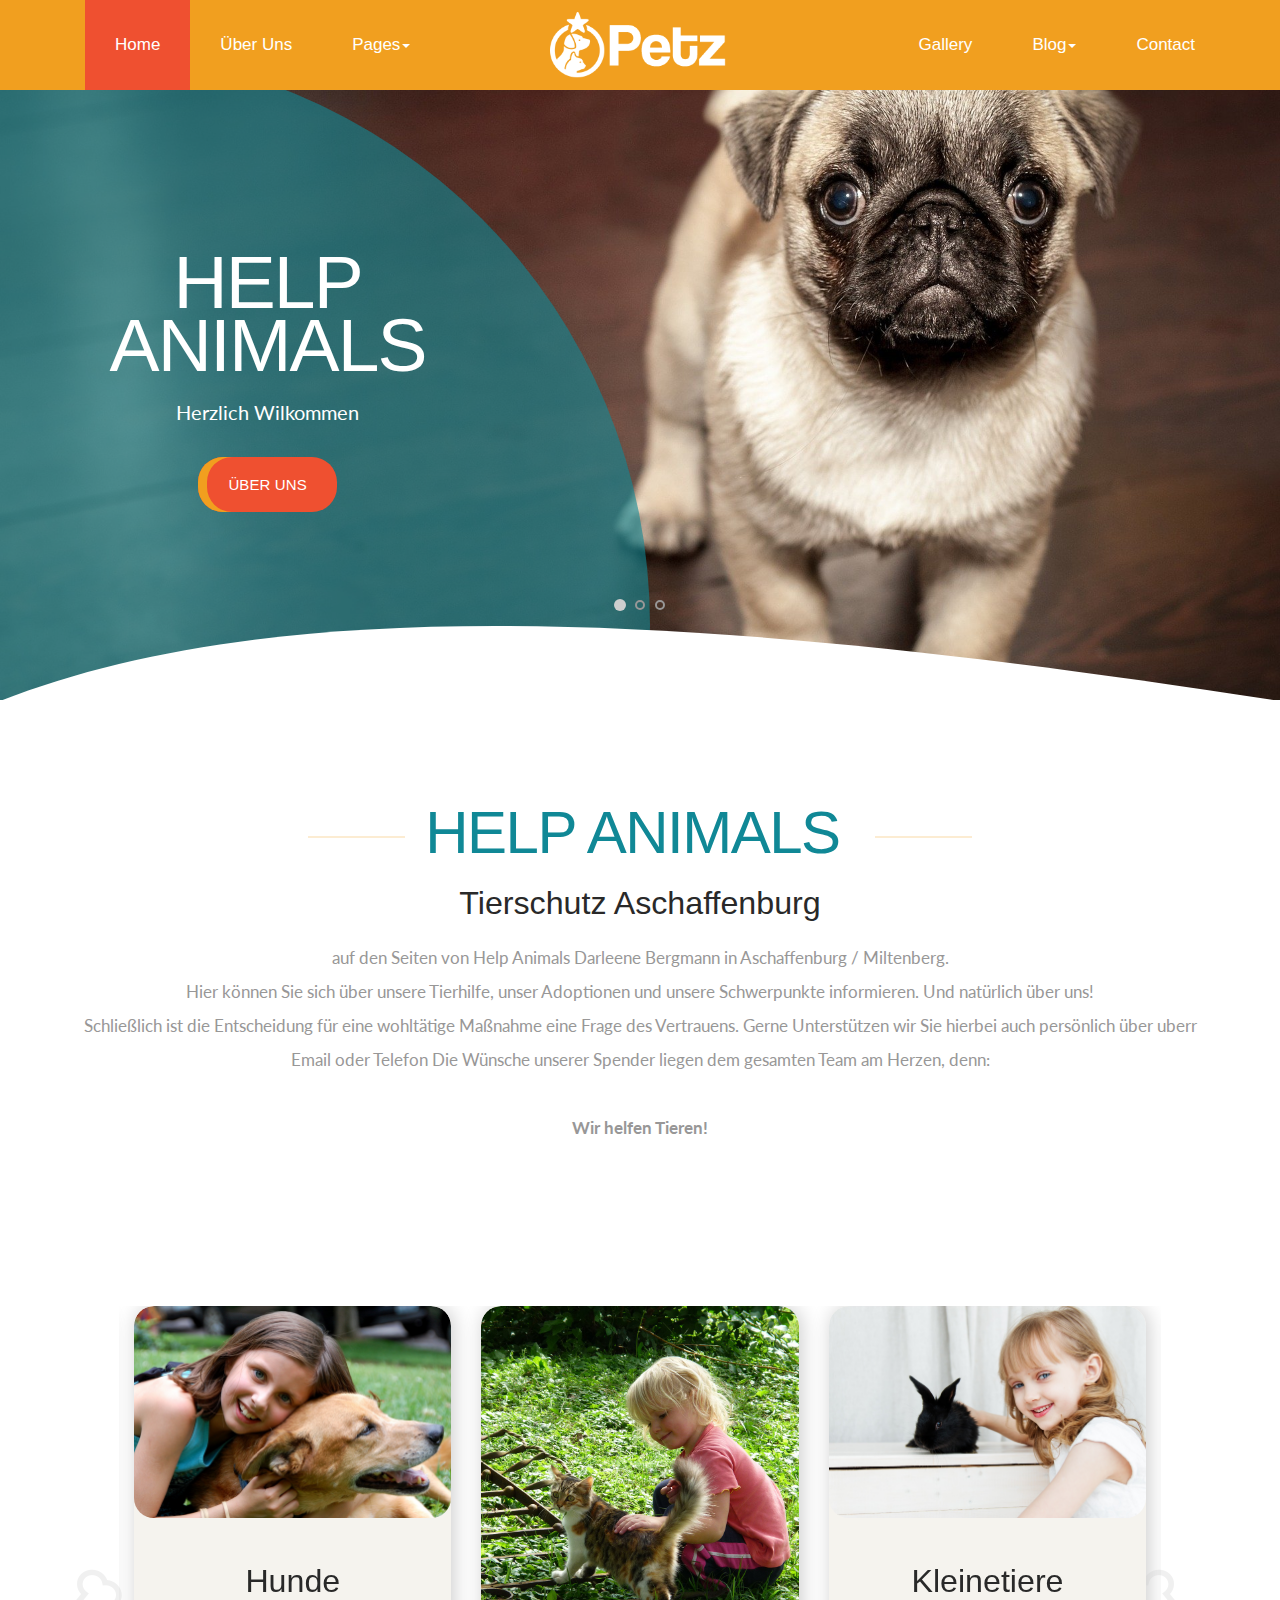
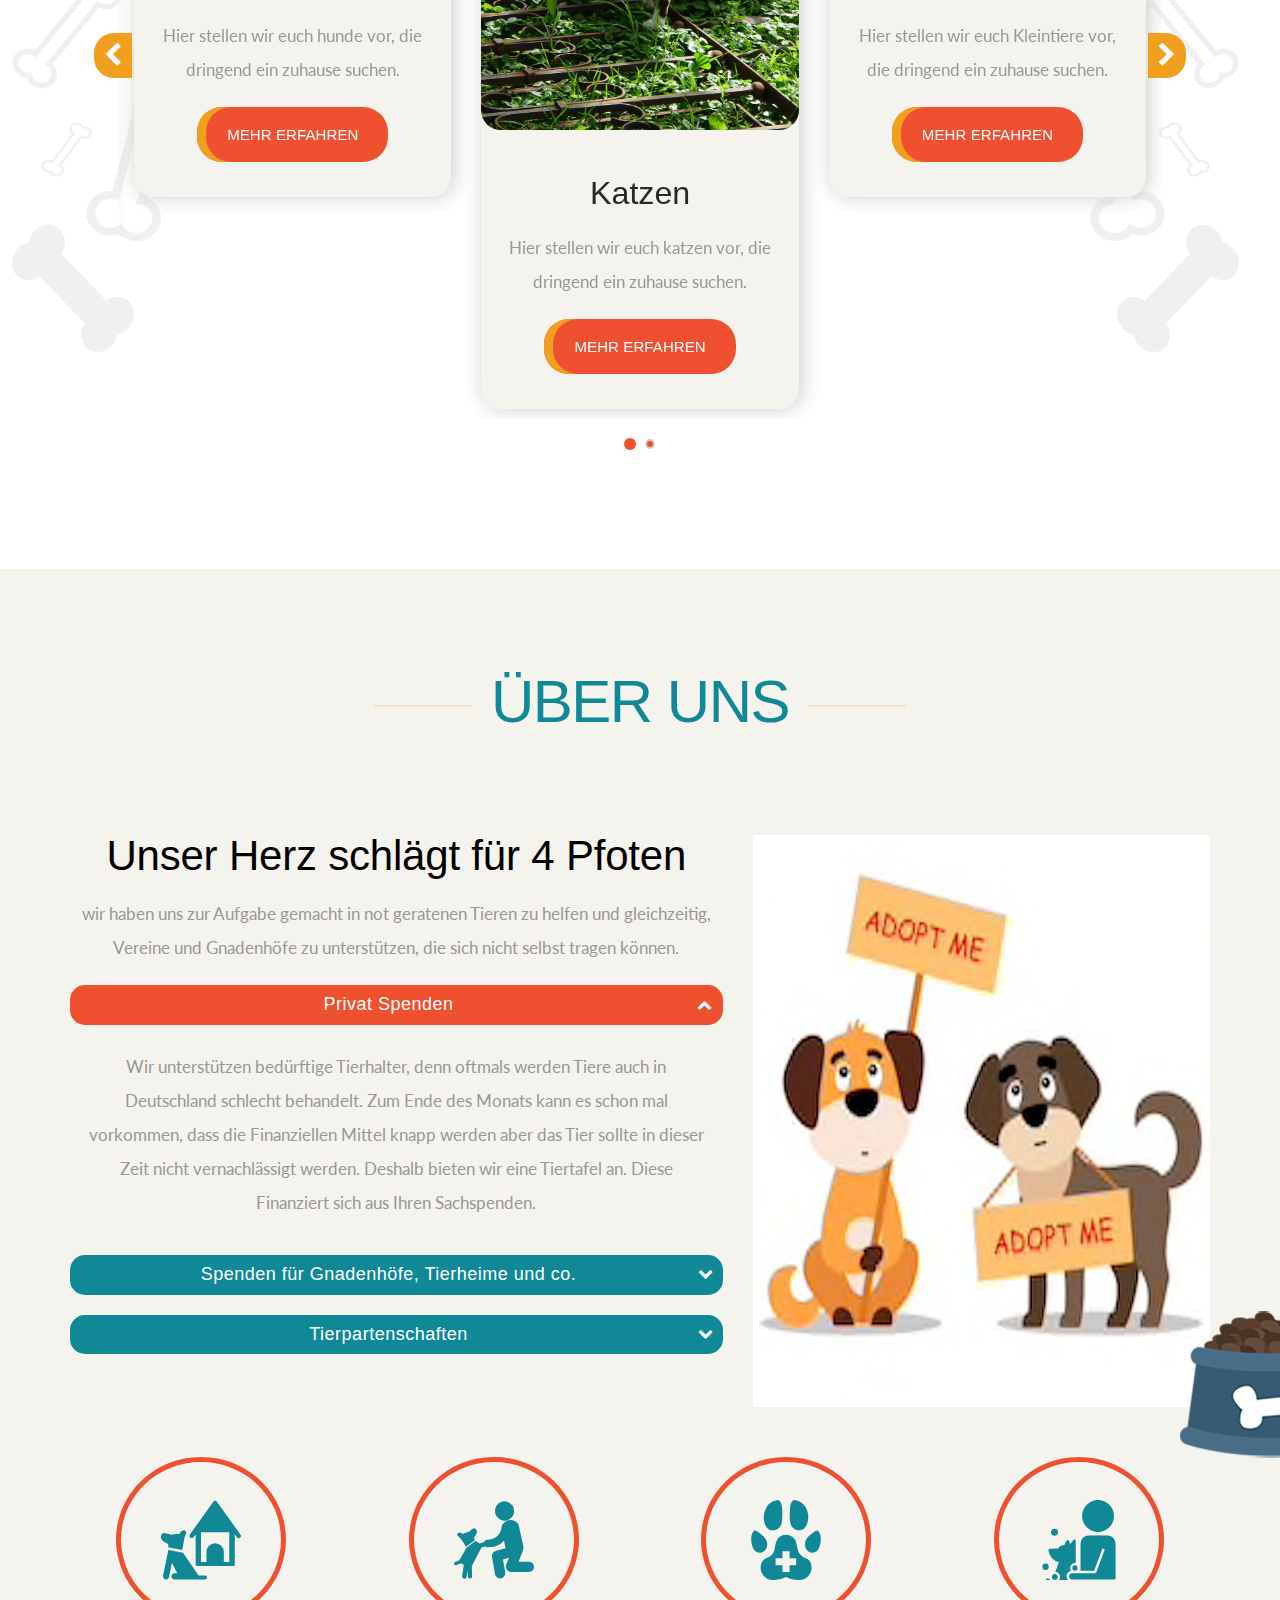
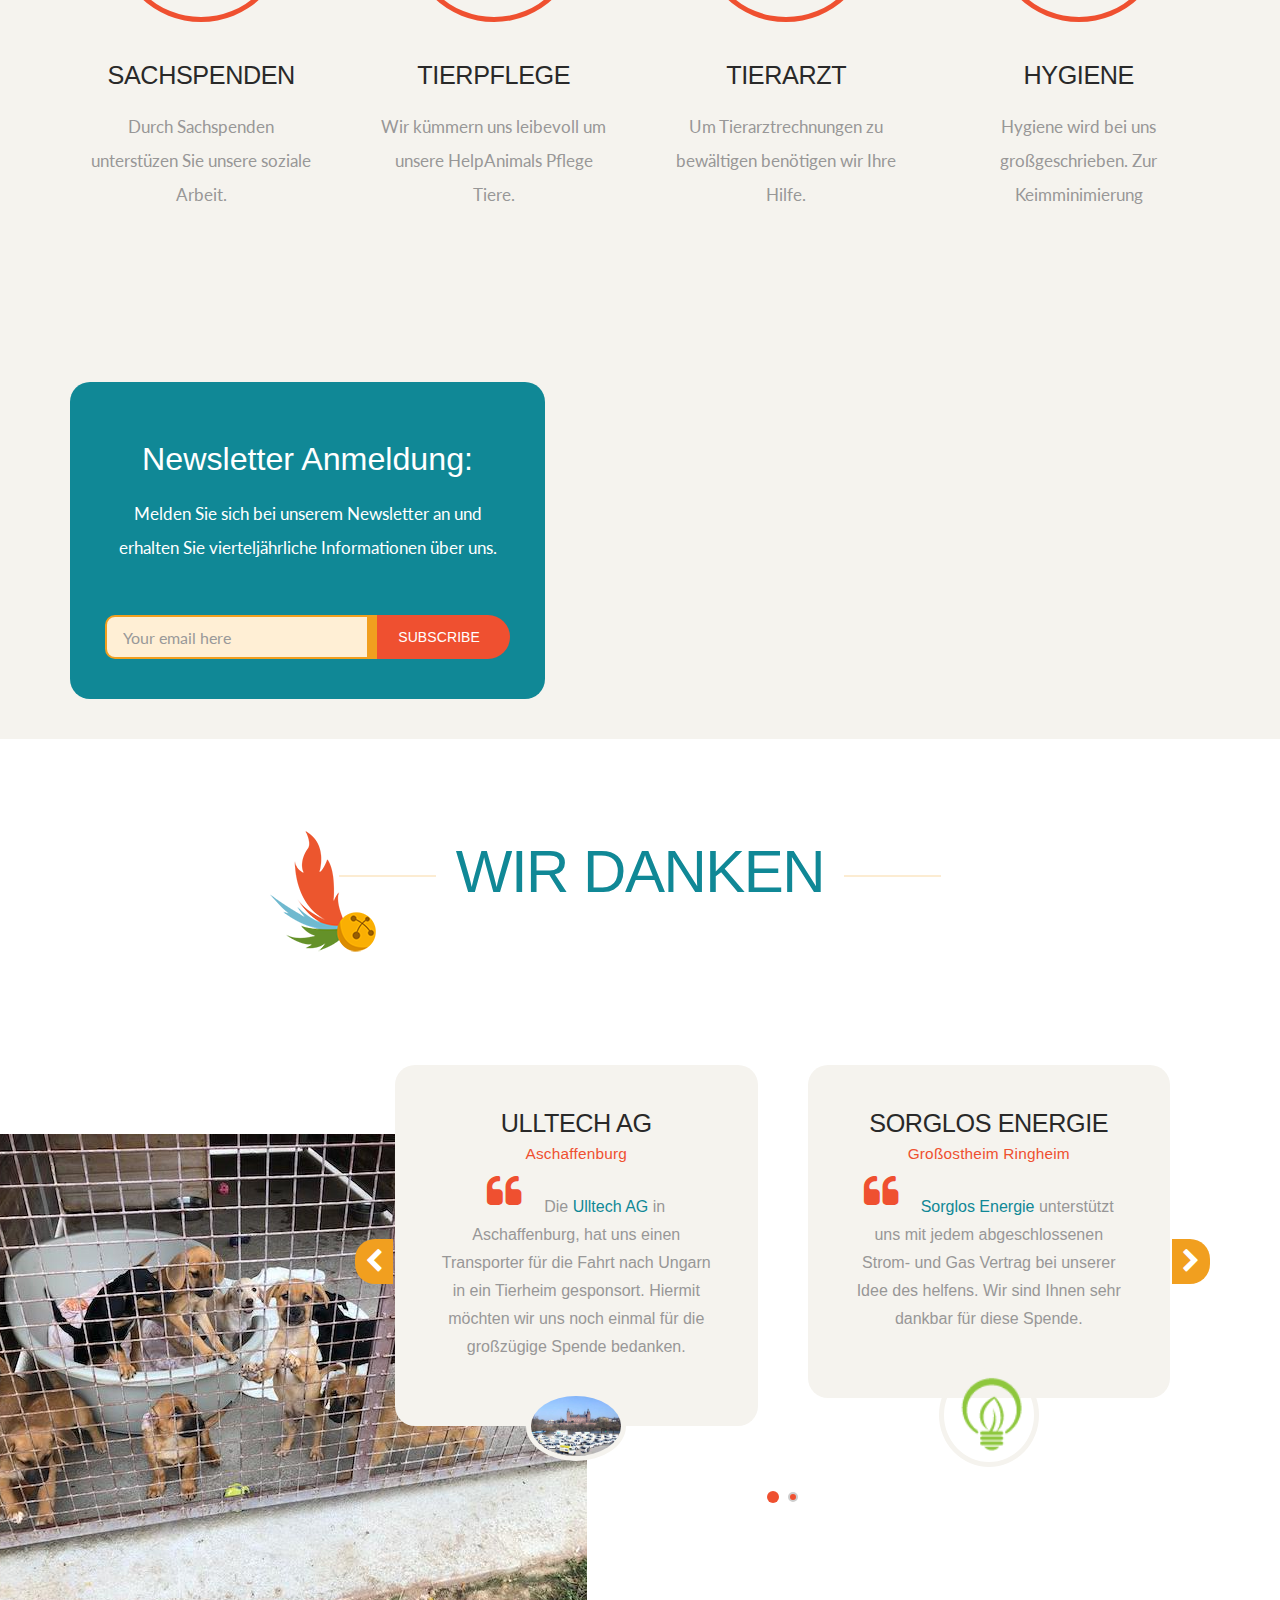
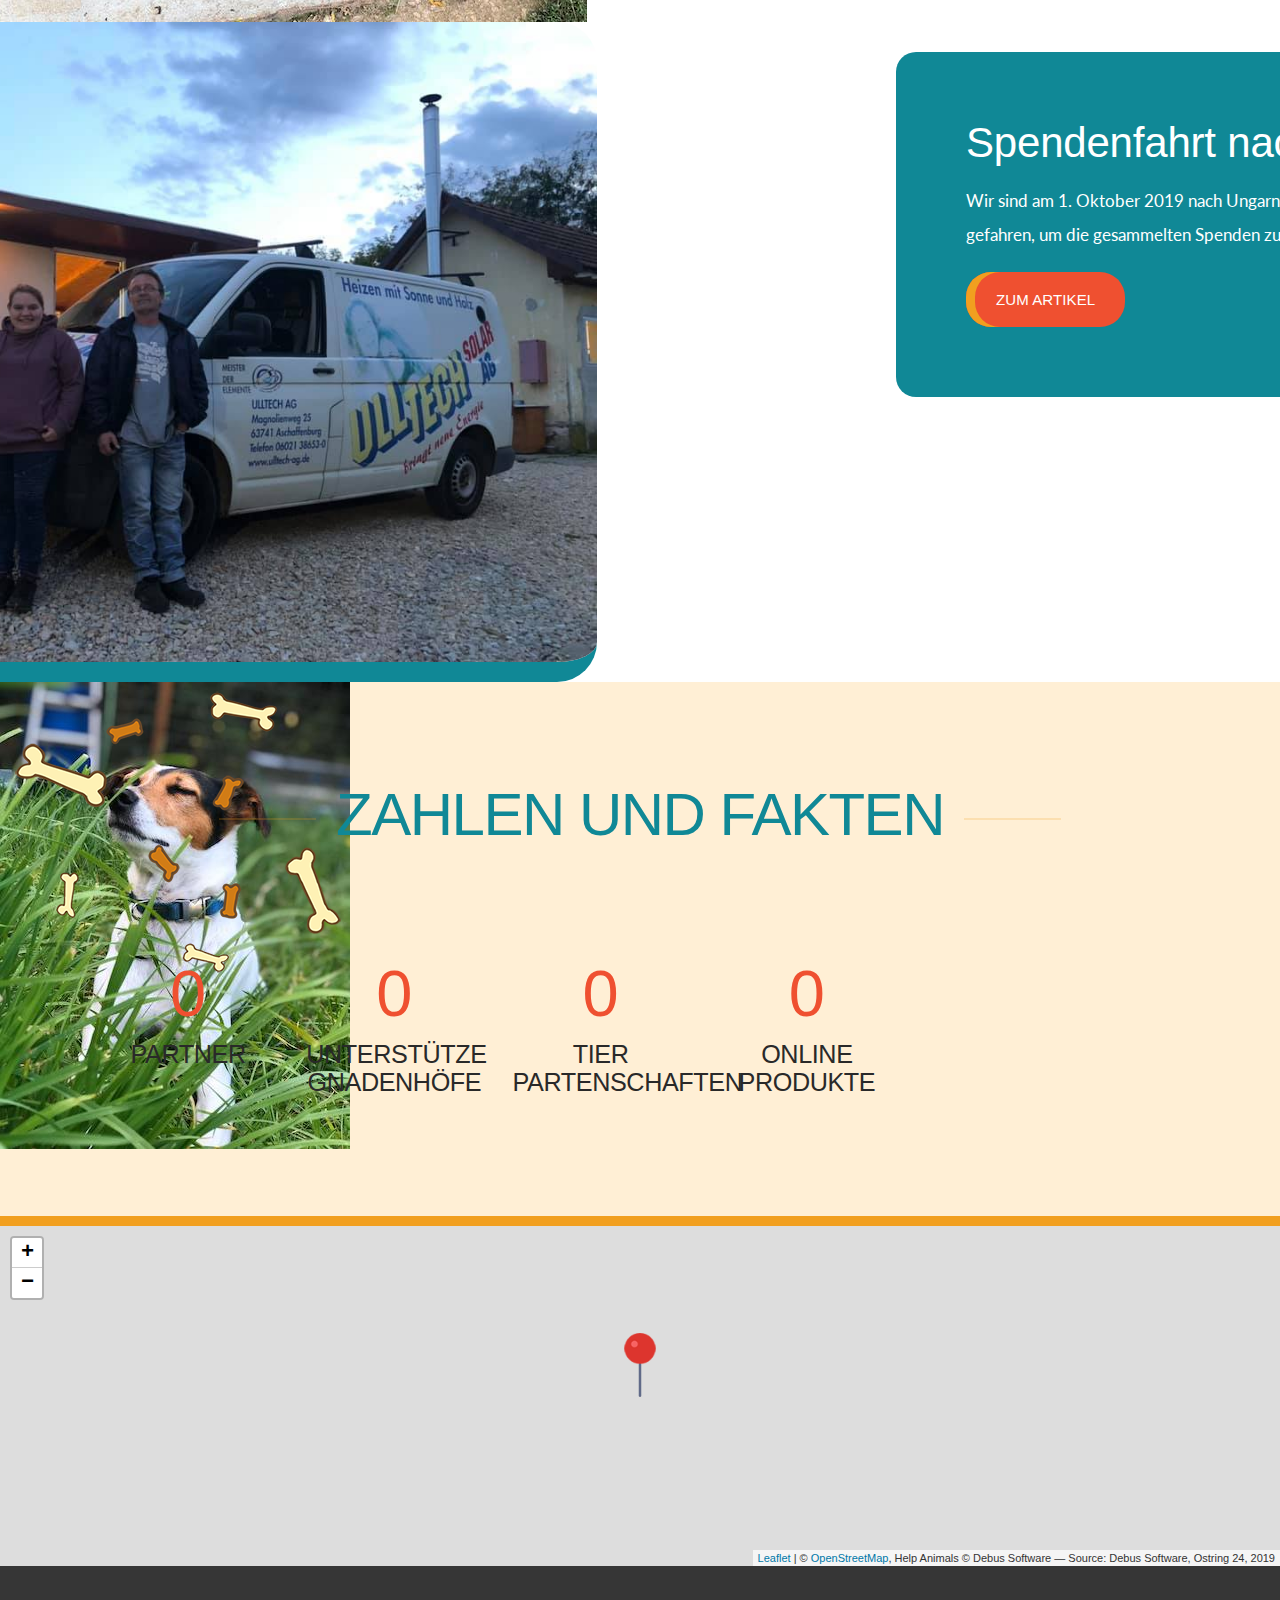
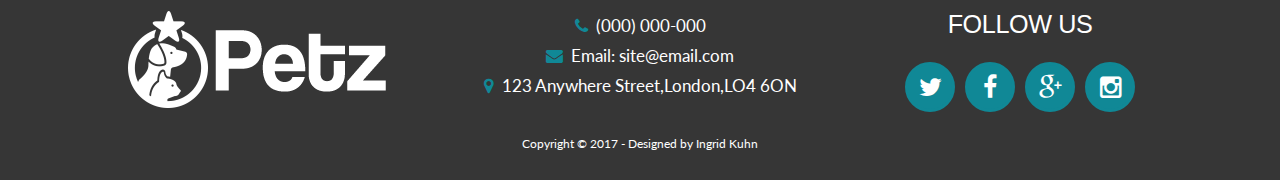
==== commit 0ced41d8: "done" ====
--- a/index.html
+++ b/index.html
@@ -60,12 +60,12 @@
             <div class="collapse navbar-collapse" id="navbar-brand-centered">
                <ul class="nav navbar-nav">
                   <li class="active"><a href="index.html">Home</a></li>
-                  <li><a href="about.html">About</a></li>
+                  <li><a href="about.html">Über Uns</a></li>
                   <li class="dropdown">
                      <a class="dropdown-toggle" data-toggle="dropdown" href="#">Pages<b class="caret"></b></a>
                      <ul class="dropdown-menu">
                         <li><a href="adoption.html">Adoption</a></li>
-						<li><a href="adopt-single.html">Adoption Single</a></li>
+						            <li><a href="adopt-single.html">Adoption Single</a></li>
                         <li><a href="services.html">Our Services</a></li>
                         <li><a href="services-single.html">Services Single</a></li>
                         <li><a href="team.html">Our Team</a></li>
